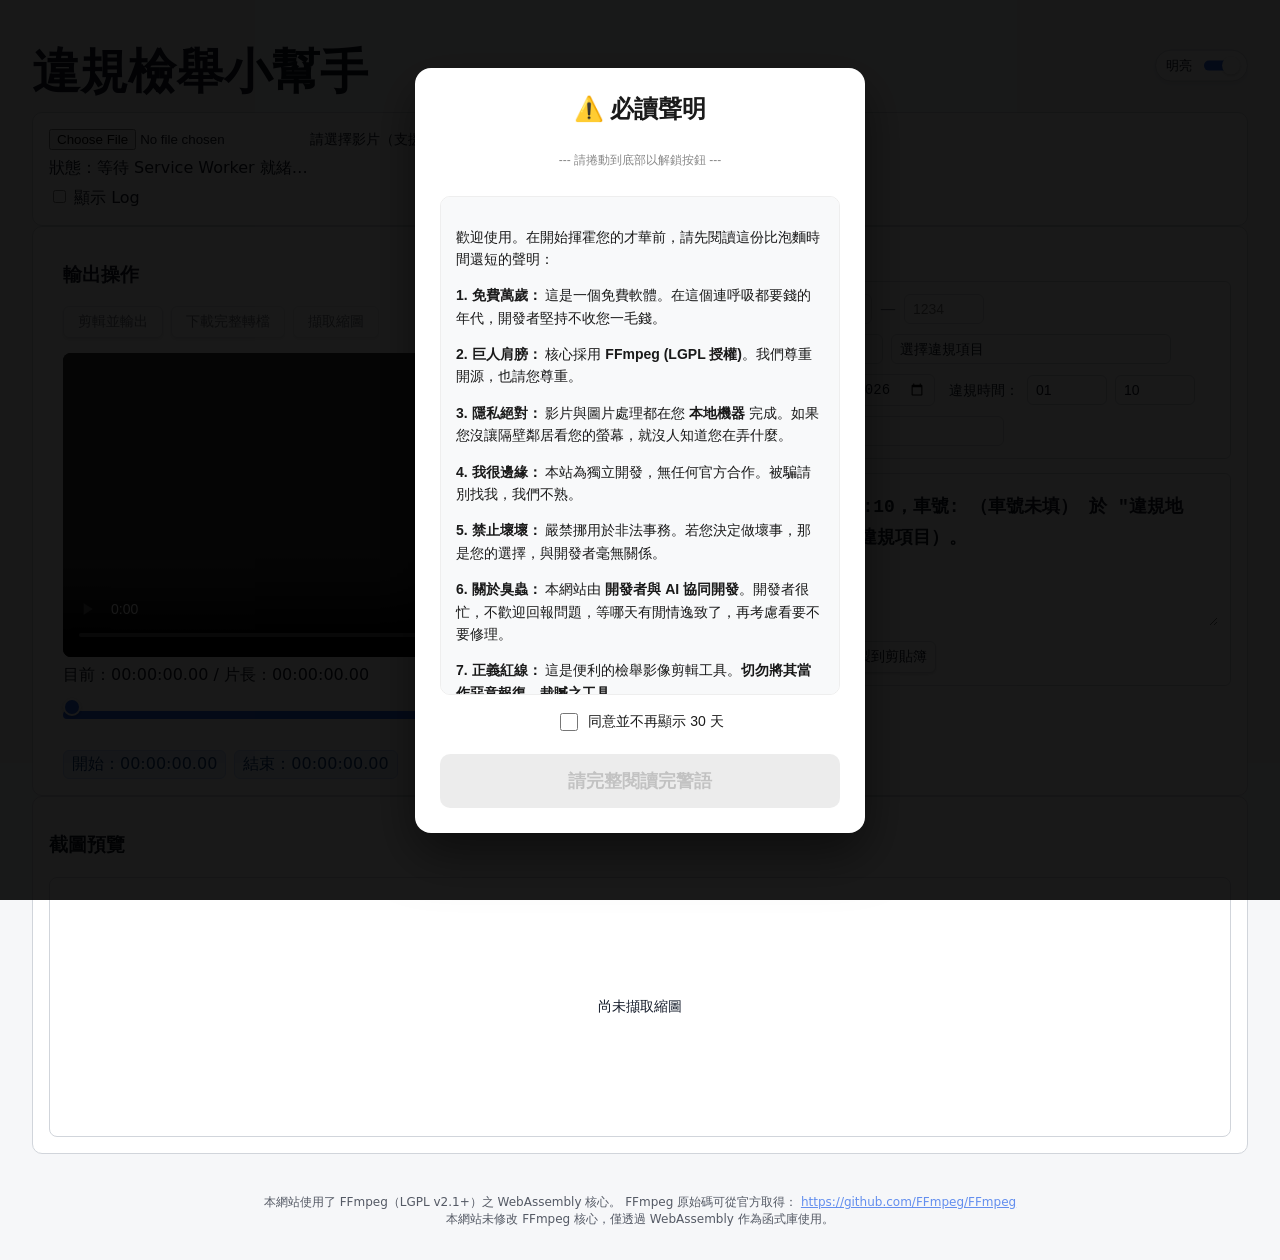
==== index.html @ 3ae2e997 "Added disclaimers and warnings." ====
<!doctype html>
<html lang="zh-Hant">
<head>
  <meta charset="utf-8" />
  <meta name="viewport" content="width=device-width, initial-scale=1" />
  <title>違規檢舉小幫手</title>

  <!-- ✅ COI Service Worker -->
  <script src="./coi-serviceworker.min.js"></script>

  <!-- 避免 favicon 404 -->
  <link rel="icon" href="data:," />

  <script>
    (function() {
      var savedTime = localStorage.getItem('user_agreed_timestamp');
      var timeout = 2592000000;
      if (savedTime && (Date.now() - parseInt(savedTime) < timeout)) {
        document.documentElement.classList.add('hide-warning-overlay');
      } else {
        localStorage.removeItem('user_agreed_timestamp');
      }
    })();
  </script>

  <style>
    /* =========================================================
       Base & Theme Variables
       ========================================================= */
    :root {
      /* 雙滑桿尺寸 */
      --rail-pad: 14px;
      --track-height: 8px;
      --thumb-size: 18px;
      --spacing-v: 18px;
    
      /* 深色主題（預設） */
      --bg: #0e0f12;
      --fg: #e6e6e6;
      --panel: #16181d;
      --border: #262a33;
    
      /* 雙滑桿顏色（深色） */
      --track-bg: #16181d;
      --select-bg: #1e6fd6;
      --accent-color: #35a0ff;
    
      /* 元件色彩 */
      --log-bg: #0a0a0a;
      --log-fg: #86ff91;
      --chip-bg: #0f2338;
      --chip-fg: #bfe3ff;
      --chip-border: #1f3d5e;
      --link-color: #8fbfff;
      --btn-border: var(--border);
      --btn-bg: var(--panel);
      --btn-fg: var(--fg);
      --btn-hover-bg: #222833;
    
      /* 次要文字 */
      --muted-fg: #9aa5b1;
    
      /* 可及性焦點色 */
      --focus-ring: #1e6fd6;
      --focus-ring-light: #2563eb;
      --focus-shadow-alpha: 0.22;
    
      /* 內容最大寬（可依需求調整） */
      --content-max: 960px;
    }
    html { color-scheme: dark light; }

    /* =========================================================
       Light Theme Overrides
       ========================================================= */
    html[data-theme="light"] {
      --bg: #f6f7f9;
      --fg: #111827;
      --panel: #ffffff;
      --border: #d1d5db;
      --track-bg: #ffffff;
      --select-bg: #2563eb;
      --accent-color: #2563eb;
      --log-bg: #f8fafc;
      --log-fg: #0f766e;
      --chip-bg: #e6f0ff;
      --chip-fg: #0b3b77;
      --chip-border: #bfd3ff;
      --link-color: #2563eb;
      --btn-hover-bg: #eef2f7;
      --muted-fg: #6b7280;
      --focus-ring: var(--focus-ring-light);
    }

    /* ====== 按鈕基底 ====== */
    .btn,
    .download-btn,
    .remove-btn {
      appearance: none;
      padding: 6px 14px;
      border-radius: 6px;
      border: 1px solid var(--btn-border);
      background: var(--btn-bg);
      color: var(--btn-fg);
      font-size: 14px;
      cursor: pointer;
      /* 立體感 + 微光澤 */
      box-shadow:
        0 1.5px 3px rgba(0,0,0,0.15),
        inset 0 0 0 rgba(255,255,255,0.12);
      transition:
        background-color .15s ease,
        box-shadow .15s ease,
        transform .1s ease;
    }
    /* ====== hover：浮起來 ====== */
    .btn:hover,
    .download-btn:hover,
    .remove-btn:hover {
      background: var(--btn-hover-bg);
      box-shadow:
        0 3px 6px rgba(0,0,0,0.25),
        inset 0 0 0 rgba(255,255,255,0.2);
      transform: translateY(-1px);
    }
    /* ====== active：按下去 ====== */
    .btn:active,
    .download-btn:active,
    .remove-btn:active {
      transform: translateY(1px);
      box-shadow:
        0 1px 2px rgba(0,0,0,0.2),
        inset 0 0 4px rgba(0,0,0,0.25);
    }

    /* =========================================================
       Theme Toggle
       ========================================================= */
    .theme-toggle input[type="checkbox"] {
      appearance: none;
      width: 30px; height: 10px;
      border-radius: 999px;
      background: #9aa5b1;
      position: relative;
      outline: none;
      cursor: pointer;
      transition: background .2s ease;
      border: 0px solid var(--border);
    }
    .theme-toggle input[type="checkbox"]::after {
      content: "";
      position: absolute;
      top: -4px; left: 0px;
      width: 18px; height: 18px;
      background: #fff;
      border-radius: 50%;
      box-shadow: 0 1px 3px rgba(0,0,0,.2);
      transition: transform .2s ease;
    }
    .theme-toggle input[type="checkbox"]:checked { background: var(--accent-color); }
    .theme-toggle input[type="checkbox"]:checked::after { transform: translateX(18px); }
    .theme-toggle .label { font-size: clamp(10px, 4vw, 13px);; color: inherit; }
    @supports (-webkit-touch-callout: none) {
      .theme-toggle { margin-top: calc(env(safe-area-inset-top) + 8px); }
    }

    /* 父容器：建立定位上下文，並預留右側空間以免 h1 碰到開關 */
    .page-title-bar {
      position: relative;         /* 讓內部 absolute 以此為座標 */
      padding-right: 120px;       /* 預留空間（依你的開關寬度調整） */
      /* 可選：上下留點餘裕 */
      padding-top: 8px;
      padding-bottom: 8px;
    }
    
    /* 標題本身可在窄螢幕換行，避免碰撞 */
    .page-title-bar h1 {
      margin: 0;
      font-weight: 800;
      color: var(--fg);
      white-space: normal;
      overflow-wrap: anywhere;    /* 換行以避免碰到右側開關 */
    }
    
    /* 開關固定在右上角但跟著捲動（因為相對 parent） */
    .page-title-bar .theme-toggle {
      position: absolute;
      top: 50%;
      right: 0px;
      transform: translateY(-70%);  /* 垂直置中；若要貼頂改成 top: 0 即可 */
      z-index: 10;
    
      display: inline-flex;
      align-items: center;
      gap: 8px;
      background: var(--panel);
      border: 1px solid var(--border);
      color: var(--fg);
      border-radius: 999px;
      padding: 6px 10px;
      box-shadow: 0 2px 8px rgba(0,0,0,.08);
    }
    
    /* 窄螢幕時縮小右側預留空間與字級，降低碰撞機率 */
    @media (max-width: 420px) {
      .page-title-bar { padding-right: 96px; }
      .page-title-bar h1 { font-size: clamp(16px, 4vw, 24px); }
      .page-title-bar .theme-toggle { right: 0px; }
    }
    
    /* iOS 安全區：避免貼到瀏海或側邊曲面 */
    @supports (-webkit-touch-callout: none) {
      .page-title-bar {
        padding-right: calc(96px + env(safe-area-inset-right));
        padding-top: calc(8px + env(safe-area-inset-top));
      }
    }
    /* =========================================================
       Violation Editor（整合）
       ========================================================= */
    .violation-editor * { box-sizing: border-box; }
    .violation-editor {
      font-family: system-ui, -apple-system, "Segoe UI", Roboto, "Noto Sans TC", Arial, "PingFang TC", "Microsoft JhengHei", sans-serif;
      color: var(--fg);
      background: var(--panel);
      line-height: 1.5;
      width: min(100%, var(--content-max));
      margin-inline: auto;
      max-width: 100%;
      overflow-x: hidden;
    }
    .violation-editor .toolbar {
      display: flex; flex-wrap: wrap; gap: 10px 14px; align-items: center;
      border: 1px solid var(--border); padding: 12px; border-radius: 6px; background: var(--panel);
      max-width: 100%; overflow: hidden;
    }
    .violation-editor .group { display: inline-flex; align-items: center; gap: 8px; flex: 0 1 auto; min-width: 0; }
    @media (max-width: 640px) { .violation-editor .group.full { flex-basis: 100%; } }
    .violation-editor label { font-size: 14px; color: var(--muted-fg); white-space: nowrap; flex: 0 0 auto; }
    .violation-editor input[type="text"],
    .violation-editor input[type="date"],
    .violation-editor select,
    .violation-editor textarea,
    .violation-editor button {
      border: 1px solid var(--border);
      padding: 6px 8px; font-size: 14px; border-radius: 6px;
      background: var(--panel); color: var(--fg); outline: none;
      min-width: 0; max-width: 100%; box-sizing: border-box;
    }
    .violation-editor :is(input, select, textarea, button):focus-visible {
      border-color: var(--focus-ring);
      box-shadow: 0 0 0 3px rgba(30, 111, 214, var(--focus-shadow-alpha));
    }
    
    /* 車牌輸入框 */
    .violation-editor #ve-plate1, .violation-editor #ve-plate2 { width: 80px; }
    .violation-editor .plate-boxes { display: inline-flex; gap: 8px; align-items: center; min-width: 0; }
    .violation-editor .dash { color: var(--muted-fg); user-select: none; }
    
    /* 時間下拉 */
    .violation-editor .time-selects { display: inline-flex; gap: 8px; align-items: center; min-width: 0; }
    .violation-editor .time-selects select { min-width: 80px; }
    
    /* 預覽／輸出 */
    .violation-editor .preview {
      margin-top: 14px; border: 1px solid var(--border); padding: 12px;
      background: var(--panel); border-radius: 6px; max-width: 100%; overflow: hidden;
    }
    .violation-editor textarea#ve-output {
      width: 100%; height: 140px; font-size: 18px; font-weight: 700;
      border: none; background: transparent; resize: vertical; line-height: 1.7; box-sizing: border-box;
    }
    
    /* 控制列與按鈕 */
    .violation-editor .control-row { display: flex; align-items: center; gap: 12px; margin-top: 8px; flex-wrap: wrap; min-width: 0; }
    .violation-editor .btn { background: var(--panel); color: var(--fg); border-color: var(--border); cursor: pointer; }
    .violation-editor .btn:hover { background: var(--btn-hover-bg); border-color: var(--btn-border); }
    
    /* Light 覆寫（提高對比） */
    html[data-theme="light"] .violation-editor label { color: var(--fg); }
    html[data-theme="light"] .violation-editor input[type="text"],
    html[data-theme="light"] .violation-editor input[type="date"],
    html[data-theme="light"] .violation-editor select,
    html[data-theme="light"] .violation-editor textarea,
    html[data-theme="light"] .violation-editor button {
      background: #ffffff; color: var(--fg); border-color: var(--border);
    }
    html[data-theme="light"] .violation-editor .btn:hover { background: var(--btn-hover-bg); border-color: #bfd3ff; }
    
    /* Select（長字串與 iOS 外觀修正） */
    .violation-editor select {
      -webkit-appearance: none; appearance: none;
      background: var(--panel); color: var(--fg); border: 1px solid var(--border);
      width: 100%; max-width: 100%; box-sizing: border-box;
      white-space: normal; text-overflow: ellipsis; overflow: hidden;
    }
    .violation-editor option { background: var(--panel); color: var(--fg); }
    html[data-theme="light"] .violation-editor select { background: #fff; color: var(--fg); border-color: var(--border); }
    html[data-theme="light"] .violation-editor option { background: #fff; color: var(--fg); }

    /* 違規項目列：左短右長 */
    .violation-editor .violation-row {
      display: flex;
      gap: 8px;
      align-items: center;
      min-width: 0;
    }
    
    .violation-editor #city-select {
      flex: 0 0 auto;
      /* 三～四個中文字寬 + 內距、邊框：你可微調為 6em / 96px / 8ch */
      width: 6.5em;          /* 約等於「台中市」寬度 + 些微空間 */
      max-width: 40%;
    }
    
    .violation-editor #ve-violation {
      flex: 1 1 auto;        /* 吃滿剩餘寬度 */
      min-width: 0;          /* 讓文字可縮、避免溢出 */
    }
    
    /* 小螢幕時縣市再短一點，避免擠壓 */
    @media (max-width: 420px) {
      .violation-editor #city-select { width: 5.5em; }
    }

    /* =========================================================
       Global Base & Components
       ========================================================= */
    * { box-sizing: border-box; }
    body {
      background: var(--bg);
      color: var(--fg);
      font-family: system-ui, -apple-system, "Segoe UI", Roboto;
      margin: 2rem;
    }
    @media (max-width: 480px) { body { margin: 1rem; } }
    h1 { margin-top: 0; }
    .panel {
      background: var(--panel);
      border: 1px solid var(--border);
      border-radius: 10px;
      padding: 1rem;
    }
    .controls { display: flex; align-items: center; gap: .5rem; flex-wrap: wrap; }
    .log {
      overflow: auto; word-break: break-word; overflow-wrap: anywhere;
      white-space: pre-wrap; background: var(--log-bg); color: var(--log-fg);
      padding: 1rem; min-height: 10rem; max-height: 40vh; border-radius: 8px; font-size: 0.92rem;
    }
    button {
      padding: .55rem .85rem; border-radius: 8px;
      border: 1px solid var(--btn-border);
      background: var(--btn-bg); color: var(--btn-fg);
      cursor: pointer;
    }
    button:disabled { opacity: .6; cursor: not-allowed; }
    .status { margin:.5rem 0; }
    .time { font-variant-numeric: tabular-nums; }
    .chip {
      background: var(--chip-bg); color: var(--chip-fg);
      border: 1px solid var(--chip-border); padding: .2rem .5rem; border-radius: 6px;
    }
    a { color: var(--link-color); }
    .hint { background: var(--panel); color: var(--fg); font-size: .9rem; }
    .col { display: grid; grid-template-columns: 1fr; gap: 1rem; }
    @media (min-width: 980px) { .col { grid-template-columns: 1.2fr 1fr; } }
    /* 標題顏色 */
    .group-title { margin: .5rem 0 .25rem; font-weight: 600; color: #c9d1d9; }
    html[data-theme="light"] .group-title { color: var(--fg); }

    /* =========================================================
       Media Area & Stacked Slider
       ========================================================= */
    .media-area { padding: 0 var(--rail-pad); }
    .media-area video {
      width: 100%; max-width: 100%; display: block; background: #000; border-radius: 8px;
    }

    .stacked-slider { position: relative; margin-top: .75rem; }
    .stacked-slider .rail {
      position: relative;
      height: calc(var(--spacing-v) * 2 + var(--track-height));
      padding: 0;
    }
    .stacked-slider .track {
      position: absolute; left: 0; right: 0;
      height: var(--track-height); background: var(--track-bg); border-radius: 6px;
    }
    .stacked-slider .track.top { top: 0; }
    .stacked-slider .track.bottom { top: calc(var(--spacing-v) + var(--track-height)); }
    .stacked-slider .selection {
      position: absolute;
      top: calc(var(--spacing-v) / 2 + var(--track-height) / 2);
      height: var(--track-height); background: var(--select-bg);
      border-radius: 6px; pointer-events: none;
    }
    .stacked-slider input[type="range"] {
      position: absolute; left: 0; right: 0; width: 100%;
      margin: 0; background: transparent; -webkit-appearance: none; appearance: none;
      cursor: pointer; height: var(--spacing-v);
    }
    .stacked-slider #startRange { top: 0; }
    .stacked-slider #endRange   { top: var(--spacing-v); }
    .stacked-slider input[type="range"]::-webkit-slider-runnable-track { height: var(--track-height); background: transparent; }
    .stacked-slider input[type="range"]::-moz-range-track { height: var(--track-height); background: transparent; }
    .stacked-slider input[type="range"]::-webkit-slider-thumb {
      -webkit-appearance: none; appearance: none;
      width: var(--thumb-size); height: var(--thumb-size);
      border-radius: 50%; background: var(--accent-color);
      border: 2px solid #fff; box-shadow: 0 1px 3px rgba(0,0,0,0.2);
      margin-top: calc(var(--track-height) / 2 - var(--thumb-size) / 2);
    }
    .stacked-slider input[type="range"]::-moz-range-thumb {
      width: var(--thumb-size); height: var(--thumb-size);
      border-radius: 50%; background: var(--accent-color);
      border: 2px solid #fff; box-shadow: 0 1px 3px rgba(0,0,0,0.2);
    }
    .stacked-slider input[type="range"]:focus-visible {
      outline: none; box-shadow: 0 0 0 3px rgba(30, 111, 214, var(--focus-shadow-alpha));
    }

    /* Log 折疊控制 */
    .log-panel { display: none; }
    .log-panel.show { display: block; }

    /* =========================================================
       Shot Preview & Generated Items
       ========================================================= */
    /* 主體不再強制修補直式白區（由 EditorLite 注入樣式已修正） */
    .shot-box { display: grid; grid-template-columns: 1fr; gap: .75rem; }
    .shot-preview {
      background: var(--panel); border: 1px solid var(--border);
      min-height: 260px; /* 供桌面端，直式具體高度由 EditorLite 斷點接管 */
      min-width: 100%;
      display: flex; align-items: center; justify-content: center;
      border-radius: 8px; overflow: auto; max-width: 100%;
    }
    .shot-preview img { max-width: 100%; height: auto; display: block; }

    /* =========================================================
       RWD（包含 iPhone 兩欄按鈕）
       ========================================================= */
    @media (max-width: 840px) {
      #shotPreview .editor-grid { grid-template-columns: 1fr; gap: 12px; }
      #shotPreview .tool-row { display: flex; flex-wrap: wrap; gap: 8px; min-width: 0; }
      #shotPreview .tool-row .btn {
        flex: 1 1 calc(50% - 8px); /* 手機預設兩欄 */
        min-width: 140px;
        text-align: center;
      }
      #shotPreview .plate-preview {
        display: flex; flex-direction: column; gap: 10px; padding: 10px;
        background: var(--panel); border: 1px dashed var(--border); border-radius: 8px;
        max-width: 100%; overflow-x: hidden;
      }
      #shotPreview .plate-preview .row { width: 100%; display: flex; align-items: center; gap: 8px; min-width: 0; }
      #shotPreview .plate-preview select, #shotPreview .plate-preview input[type="range"] { flex: 1 1 auto; min-width: 0; }
      #shotPreview .plate-preview img { max-width: 180px; height: auto; }
      #shotPreview #drawingOptionsContainer {
        display: flex; flex-direction: column; gap: 10px;
        background: var(--panel); border: 1px solid var(--border); border-radius: 8px; padding: 10px;
        max-width: 100%; overflow-x: hidden;
      }
      #shotPreview #drawingOptionsContainer .row { width: 100%; display: flex; align-items: center; gap: 8px; min-width: 0; }
      #shotPreview #drawingOptionsContainer select, #shotPreview #drawingOptionsContainer input[type="range"] { flex: 1 1 auto; min-width: 0; }
      #shotPreview .editor-stage { padding: 8px; }
      #staticImageContainer { width: 100%; max-width: 100%; overflow: hidden; }
      #staticImage { max-width: 100%; height: auto; display: block; }
      #shotPreview .editor-stage #drawingOverlay { left: 0; top: 0; width: 100%; height: auto; max-width: 100%; }
      #shotPreview .editor-right {
        max-height: 100%; padding: 10px; background: var(--panel);
        border: 1px solid var(--border); border-radius: 8px; max-width: 100%; overflow-x: hidden;
      }
      #shotPreview #generatedImagesArea { overflow: visible; }
      #shotPreview .generated-image-card { background: var(--panel); border-color: var(--border); border-radius: 8px; padding: 8px; }
      #shotPreview .generated-image-card .inner { background: var(--panel); border-color: var(--border); border-radius: 6px; padding: 6px; }
      #shotPreview .generated-image-card .header { display: flex; align-items: center; gap: 8px; flex-wrap: wrap; min-width: 0; }
      #shotPreview .generated-image-card .btn-row { display: flex; gap: 8px; margin-left: auto; }
      #shotPreview .generated-image-card img { width: 100%; height: auto; display: block; }
    }

    /* iPhone 常見寬度：維持兩欄；超窄退單欄 */
    @media (max-width: 420px) {
      #shotPreview .tool-row { display: flex; flex-wrap: wrap; gap: 8px; overflow: hidden; }
      #shotPreview .tool-row .btn {
        flex: 1 1 calc(50% - 8px);
        min-width: 0; width: auto; white-space: normal;
      }
      .violation-editor .time-selects select { min-width: 0; }
    }
    @media (max-width: 360px) {
      #shotPreview .tool-row .btn { flex: 1 1 100%; min-width: 0; width: 100%; }
      #shotPreview .plate-preview img { max-width: 160px; }
    }

    /* =========================================================
       Hardening（保守保護）
       ========================================================= */
    html, body { overflow-x: hidden; }
    .page, #shotPreview, .violation-editor {
      width: min(100%, var(--content-max)); margin-inline: auto;
    }
    .media-area, .violation-editor, #staticImageContainer, #shotPreview .editor-right {
      max-width: 100%; overflow: hidden;
    }
    img, video, canvas { max-width: 100%; height: auto; display: block; }
    #shotPreview .editor-grid { overflow-x: hidden; }

    .page-title {
      font-size: clamp(16px, 4vw, 24px);
    }
  
    .hide-warning-overlay #warning-overlay { display: none !important; }

    #warning-overlay {
      position: fixed; top: 0; left: 0; width: 100%; height: 100%;
      background: rgba(0, 0, 0, 0.9) !important; /* 加深背景確保注意力 */
      display: flex; justify-content: center; align-items: center;
      z-index: 999999; padding: 15px; box-sizing: border-box;
      font-family: -apple-system, BlinkMacSystemFont, "Segoe UI", Roboto, sans-serif;
    }

    #warning-overlay .modal-content {
      background: #ffffff !important; 
      width: 100%; max-width: 450px;
      padding: 25px; border-radius: 16px;
      box-shadow: 0 20px 50px rgba(0,0,0,0.5);
      display: flex; flex-direction: column;
      max-height: 85vh;
      border: none !important;
    }

    #warning-overlay .locked-text, 
    #warning-overlay .locked-text p, 
    #warning-overlay .locked-text span,
    #warning-overlay .locked-text strong,
    #warning-overlay h2 {
      color: #1a1a1a !important; 
      text-shadow: none !important;
      background: transparent !important;
      -webkit-text-fill-color: #1a1a1a !important;
    }

    #warning-scroll-box {
      overflow-y: auto; margin: 15px 0; padding: 15px;
      background: #f8f9fa !important; border-radius: 10px;
      border: 1px solid #eee !important;
    }
    #warning-scroll-box::-webkit-scrollbar { width: 5px; }
    #warning-scroll-box::-webkit-scrollbar-thumb { background: #ccc; border-radius: 10px; }

    #btn-confirm-action {
      background: #27ae60 !important; color: #ffffff !important;
      border: none !important; padding: 15px; border-radius: 10px;
      font-size: 1.1rem; font-weight: bold; cursor: pointer;
      transition: all 0.3s;
    }
    #btn-confirm-action:disabled {
      background: #e0e0e0 !important; color: #999 !important; cursor: not-allowed;
    }
  </style>
</head>
<body>
  <div class="page-title-bar">
    <div class="page-title">
      <h1>違規檢舉小幫手</h1>
    </div>
    <!-- 顯示在畫面最右上角的主題切換開關 -->
    <div class="theme-toggle" role="group" aria-label="主題切換">
      <span class="label" id="themeLabel">深色</span>
      <input type="checkbox" id="themeSwitch" aria-labelledby="themeLabel" />
    </div>
  </div>

  <!-- 檔案選擇與狀態（含「顯示 Log」核取方塊） -->
  <div class="panel">
    <div class="controls">
      <input id="file" type="file" accept="video/*,.ts" />
      <span id="fileInfo" class="hint">請選擇影片（支援 .mp4 / .ts / .mov 等）</span>
    </div>
    <p class="status" id="status" role="status" aria-live="polite">狀態：初始化中…</p>
    <div class="controls">
      <label><input type="checkbox" id="toggleLog" /> 顯示 Log</label>
    </div>
  </div>

  <!-- 主面板：預覽 + 上下雙滑桿 + 按鈕 -->
  <div class="panel">
    <div class="col">
      <!-- 左側：預覽與上下雙滑桿 -->
      <div class="media-area">
        <div>
          <h3>輸出操作</h3>
          <div class="controls">
            <button id="btnClip" class="btn" disabled>剪輯並輸出</button>
            <button id="btnDownloadFull" class="btn" disabled>下載完整轉檔</button>
            <button id="btnThumbnail" class="btn" disabled>擷取縮圖</button>
          </div>
          <p id="out" class="hint"></p>
        </div>

        <video id="preview" controls playsinline></video>
        <div class="time" style="margin-top:.5rem;">
          目前：<span id="cur">00:00:00.00</span> / 片長：<span id="dur">00:00:00.00</span>
        </div>

        <div class="stacked-slider">
          <div class="rail" id="rail">
            <div class="track top"></div>
            <div class="track bottom"></div>
            <div class="selection" id="selection"></div>

            <!-- 上：開始滑桿（初始 0/100） -->
            <input id="startRange" type="range" min="0" max="100" step="0.01" value="0" />
            <!-- 下：結束滑桿（初始就在 100%） -->
            <input id="endRange"   type="range" min="0" max="100" step="0.01" value="100" />
          </div>

          <div class="controls" style="margin-top:.5rem;">
            <span class="chip time" id="startLabel">開始：00:00:00.00</span>
            <span class="chip time" id="endLabel">結束：00:00:00.00</span>
          </div>
        </div>
      </div>

      <!-- 右側：編輯車牌、日期、違規事項區域 -->
      <div>
        <h3 class="group-title">違規資訊</h3>
        <!-- Editor 掛載點（此節點會被 initViolationEditor() 插入內容） -->
        <section id="violation-editor-root"></section>
      </div>
    </div>
  </div>

  <!-- 大型截圖預覽面板 -->
  <div class="panel">
    <h3>截圖預覽</h3>
    <div class="shot-box">
      <div id="shotPreview" class="shot-preview">
        <span class="hint">尚未擷取縮圖</span>
      </div>
    </div>
  </div>

  <!-- Log（預設隱藏；勾選顯示） -->
  <div id="logPanel" class="panel log-panel">
    <h3>Log</h3><button class="btn" id="btnCopyLog">複製</button>
    <div class="log" id="log">Log：</div>
  </div>

  <script type="module">
    /********** 基本 UI **********/
    const statusEl   = document.getElementById('status');
    const logEl      = document.getElementById('log');
    const btnCopyLog = document.getElementById('btnCopyLog');
    const logPanel   = document.getElementById('logPanel');
    const toggleLog  = document.getElementById('toggleLog');
    const fileInput  = document.getElementById('file');
    const fileInfo   = document.getElementById('fileInfo');
    const preview    = document.getElementById('preview');
    const curEl      = document.getElementById('cur');
    const durEl      = document.getElementById('dur');
    const rail       = document.getElementById('rail');
    const selectionEl= document.getElementById('selection');
    const startRange = document.getElementById('startRange');
    const endRange   = document.getElementById('endRange');
    const startLabel = document.getElementById('startLabel');
    const endLabel   = document.getElementById('endLabel');
    const btnClip         = document.getElementById('btnClip');
    const btnDownloadFull = document.getElementById('btnDownloadFull');
    const btnThumbnail    = document.getElementById('btnThumbnail');
    const shotPreviewBox  = document.getElementById('shotPreview');
    const overlay         = document.getElementById('warning-overlay');
    const scrollBox       = document.getElementById('warning-scroll-box');
    const checkbox        = document.getElementById('no-show-again');
    const btn             = document.getElementById('btn-confirm-action');
    const storageKey      = 'user_agreed_timestamp';

    toggleLog.addEventListener('change', () => {
      logPanel.classList.toggle('show', toggleLog.checked);
    });

    scrollBox.addEventListener('scroll', () => {
      const isBottom = scrollBox.scrollHeight - scrollBox.scrollTop <= scrollBox.clientHeight + 10;
      if (isBottom) {
        btn.disabled = false;
        btn.innerText = "我已了解並確定";
      }
    });

    const handleAccept = () => {
      if (btn.disabled) return;
      if (checkbox && checkbox.checked) {
        localStorage.setItem(storageKey, Date.now().toString());
        document.documentElement.classList.add('hide-warning-overlay');
      }
      overlay.style.opacity = '0';
      overlay.style.transition = 'opacity 0.3s ease';
      setTimeout(() => {
        overlay.style.display = 'none';
      }, 300);
    };
    btn.addEventListener('click', handleAccept);

    /********** 主題切換（深色 / 明亮） **********/
    (function setupThemeToggle() {
      const html = document.documentElement;
      const sw = document.getElementById('themeSwitch');
      const lbl = document.getElementById('themeLabel');
      if (!sw || !lbl) return;

      // 根據 localStorage 或系統偏好初始化
      const LS_KEY = 'app-theme';
      const saved = localStorage.getItem(LS_KEY); // 'dark' | 'light' | null
      const sysPrefersLight = window.matchMedia && window.matchMedia('(prefers-color-scheme: light)').matches;

      let theme = saved || (sysPrefersLight ? 'light' : 'dark');
      applyTheme(theme);

      // 切換事件
      sw.addEventListener('change', () => {
        theme = sw.checked ? 'light' : 'dark';
        applyTheme(theme, true);
      });

      // 套用主題並記錄
      function applyTheme(mode, persist = false) {
        if (mode === 'light') {
          html.setAttribute('data-theme', 'light');
          sw.checked = true;
          lbl.textContent = '明亮';
        } else {
          html.removeAttribute('data-theme');
          sw.checked = false;
          lbl.textContent = '深色';
        }
        if (persist) localStorage.setItem(LS_KEY, mode);
      }
    })();

    const log = (...msgs) => {
      const ts = new Date().toISOString();
      const s = msgs.map(m => { if (typeof m === 'string') return m; try { return JSON.stringify(m); } catch { return String(m); } }).join(' ');
      logEl.textContent += `\n[${ts}] ${s}`;
      logEl.scrollTop = logEl.scrollHeight;
      console.log(...msgs);
    };
    const errlog = (...msgs) => { log('ERROR:', ...msgs); console.error(...msgs); };
    const fmt = (t) => {
      if (!isFinite(t)) return '00:00:00.00';
      const h = Math.floor(t / 3600);
      const m = Math.floor((t % 3600) / 60);
      const s = t % 60;
      return `${String(h).padStart(2,'0')}:${String(m).padStart(2,'0')}:${s.toFixed(2).padStart(5,'0')}`;
    };
    btnCopyLog.addEventListener('click', async () => {
      const text = logEl.textContent || '';
      try {
        await navigator.clipboard.writeText(text);
        toast('已複製到剪貼簿');
      } catch (err) {
        // 備援方案（Safari、舊瀏覽器）
        const range = document.createRange();
        range.selectNodeContents(logEl);
        const sel = window.getSelection();
        sel.removeAllRanges();
        sel.addRange(range);
        document.execCommand('copy');
        sel.removeAllRanges();
        toast('已複製到剪貼簿');
      }
    });

    if ('ResizeObserver' in window && rail) {
      const ro = new ResizeObserver(() => {
        // 只要 rail 寬度有變化（panel 展開 / grid 變更 / 視窗 resize 等），重畫選取色帶
        updateSelectionBar();
      });
      ro.observe(rail);
    }

    /** =========================
     * 違規紀錄編輯器（命名空間版）
     * ========================= */
    function initViolationEditor(root) {
      root.innerHTML = `
        <div class="violation-editor">
          <div class="toolbar" role="group" aria-label="違規資料輸入區">
            <div class="group">
              <label for="ve-plate1">車牌號碼：</label>
              <div class="plate-boxes">
                <input id="ve-plate1" type="text" inputmode="latin" maxlength="4" placeholder="ABCD" aria-label="車牌前段（最多 4 英數字）" />
                <span class="dash">—</span>
                <input id="ve-plate2" type="text" inputmode="latin" maxlength="4" placeholder="1234" aria-label="車牌後段（最多 4 英數字）" />
              </div>
            </div>
    
            <!-- 違規項目 -->
            <div class="group full">
              <label for="ve-violation">違規項目：</label>
              <div class="violation-row" style="display:flex; gap:8px; align-items:center; min-width:0; flex:1 1 auto;">
                <select id="city-select" aria-label="選擇縣市"></select>
                <select id="ve-violation" aria-label="選擇違規項目"></select>
              </div>
            </div>
            <div class="group">
              <label for="ve-date">違規日期：</label>
              <input id="ve-date" type="date" />
            </div>
            <div class="group">
              <label for="ve-hour">違規時間：</label>
              <div class="time-selects" aria-label="違規時間">
                <select id="ve-hour" aria-label="小時"></select>
                <select id="ve-minute" aria-label="分鐘"></select>
              </div>
            </div>
            <div class="group full">
              <label for="ve-road">路段：</label>
              <input id="ve-road" type="text" style="min-width: 240px; flex: 1 1 auto;"
                     value="違規地址" placeholder="請在此填寫違規地址" aria-label="請在此填寫違規地址" />
            </div>
          </div>

          <div class="preview" aria-live="polite">
            <textarea id="ve-output" spellcheck="false"></textarea>
            <div class="control-row">
              <label><input type="checkbox" id="ve-pause"> 暫停自動更新</label>
              <button class="btn" id="ve-copy" type="button" aria-label="複製到剪貼簿">複製到剪貼簿</button>
            </div>
          </div>
        </div>
      `;

      const $ = (sel) => root.querySelector(sel);
      function buildTimeOptions() {
        const hSel = $('#ve-hour'); const mSel = $('#ve-minute');
        hSel.innerHTML = ''; mSel.innerHTML = '';
        for (let h = 0; h <= 23; h++) {
          const opt = document.createElement('option'); opt.value = String(h).padStart(2, '0'); opt.textContent = opt.value; hSel.appendChild(opt);
        }
        for (let m = 0; m <= 59; m++) {
          const opt = document.createElement('option'); opt.value = String(m).padStart(2, '0'); opt.textContent = opt.value; mSel.appendChild(opt);
        }
      }
      function setDefaultDateTime() {
        const now = new Date();
        const yyyy = now.getFullYear();
        const mm = String(now.getMonth() + 1).padStart(2, '0');
        const dd = String(now.getDate()).padStart(2, '0');
        $('#ve-date').value = `${yyyy}-${mm}-${dd}`;
        const rounded = Math.round(now.getMinutes() / 10) * 10;
        $('#ve-hour').value = String(now.getHours()).padStart(2, '0');
        $('#ve-minute').value = String(rounded % 60).padStart(2, '0');
      }
      function sanitizePlate(el) {
        el.addEventListener('input', () => {
          const cleaned = el.value.replace(/[^0-9a-z]/gi, '').toUpperCase().slice(0, 4);
          if (cleaned !== el.value) el.value = cleaned;
          updateOutput();
        });
        el.addEventListener('change', updateOutput);
      }
      function formatDateToYMD(dateStr) {
        if (!dateStr) return '';
        const d = new Date(dateStr + 'T00:00:00'); if (isNaN(d.getTime())) return '';
        const y = d.getFullYear(); const m = String(d.getMonth() + 1).padStart(2, '0'); const day = String(d.getDate()).padStart(2, '0');
        return `${y}/${m}/${day}`;
      }
      function buildText() {
        const p1 = ($('#ve-plate1').value || '');
        const p2 = ($('#ve-plate2').value || '');
        const plate = (p1 || p2) ? `${p1}${p1 && p2 ? '-' : ''}${p2}` : '（車號未填）';
        const d = formatDateToYMD($('#ve-date').value);
        const hh = $('#ve-hour').value || '00';
        const min = $('#ve-minute').value || '00';
        const dt = d ? `${d} ${hh}:${min}` : '（日期/時間未填）';
        const road = ($('#ve-road').value || '').trim() || '請在此填寫違規地址';
        const vioSel = $('#ve-violation'); const vio = vioSel.value || '（尚未選擇違規項目）';
        return `${dt}，車號: ${plate} 於 "${road}"，${vio}。`;
      }

      function updateOutput() {
        if ($('#ve-pause').checked) return;
        $('#ve-output').value = buildText();
      }

      function bindEvents() {
        ['#ve-date','#ve-hour','#ve-minute','#ve-violation','#ve-road'].forEach(sel => {
          root.querySelector(sel).addEventListener('input', updateOutput);
          root.querySelector(sel).addEventListener('change', updateOutput);
        });
        $('#ve-pause').addEventListener('change', function () { if (!this.checked) updateOutput(); });
        $('#ve-copy').addEventListener('click', async () => {
          const text = $('#ve-output').value;
          try {
            if (navigator.clipboard && navigator.clipboard.writeText) {
              await navigator.clipboard.writeText(text); toast('已複製到剪貼簿');
            } else {
              const ta = $('#ve-output'); ta.select(); document.execCommand('copy'); toast('已複製到剪貼簿'); ta.setSelectionRange(ta.value.length, ta.value.length);
            }
          } catch (e) { alert('複製失敗，請手動選取後按 Ctrl+C。'); }
        });
      }
      (function init() {
        buildTimeOptions();
        setDefaultDateTime();
        sanitizePlate($('#ve-plate1'));
        sanitizePlate($('#ve-plate2'));
        bindEvents();
        updateOutput();
      })();
    }
    const veMount = document.getElementById('violation-editor-root');
    if (veMount) initViolationEditor(veMount);
    
    // 在違規編輯器 DOM 建好之後，初始化下拉資料
    if (window.initViolationDropdowns) {
      window.initViolationDropdowns();
    }

    /********** FFmpeg 本地載入（classic worker + wasmBinary） **********/
    const BASE = new URL('.', import.meta.url);
    const CORE_JS   = new URL('./core/ffmpeg-core.js', BASE).href;
    const CORE_WASM = new URL('./core/ffmpeg-core.wasm', BASE).href;
    const WORKER_JS = new URL('./ffmpeg/worker.js', BASE).href;

    const fileToUint8Array = async (fileOrBlob) => new Uint8Array(await fileOrBlob.arrayBuffer());

    // 匯入你本地的 FFmpeg ESM 入口
    let FFmpegCtor;
    let ffmpeg;
    try {
      const mod = await import('./ffmpeg/index.js');
      FFmpegCtor = mod.FFmpeg || mod.default;
    } catch (e) {
      statusEl.textContent = '狀態：載入 FFmpeg 入口失敗 ❌';
      errlog('無法 import ./ffmpeg/index.js：', e?.message || e);
    }

    async function waitSWReady(ms = 5000) {
      try {
        return await Promise.race([
          navigator.serviceWorker.ready,
          new Promise((_, reject) => setTimeout(() => reject(new Error('Service Worker 啟動逾時')), ms))
        ]);
      } catch (e) {
        errlog('Service Worker 可能未就緒：', e?.message || e);
      }
    }

    const startFFmpeg = async () => {
      try {
        statusEl.textContent = '狀態：等待 Service Worker 就緒…';
        await waitSWReady(5000);
        log('crossOriginIsolated =', String(self.crossOriginIsolated));
        ffmpeg = new FFmpegCtor();
        if (ffmpeg?.on) {
          ffmpeg.on('log', ({ message }) => log('[ffmpeg]', message));
          ffmpeg.on('progress', (p) => log('[progress]', JSON.stringify(p)));
        }
        statusEl.textContent = '狀態：正在載入 FFmpeg…（首次載入較慢）';
        await ffmpeg.load({ coreURL: CORE_JS, wasmURL: CORE_WASM, workerURL: WORKER_JS });
        statusEl.textContent = `狀態：FFmpeg 載入完成 ✅`;
        log('FFmpeg 已就緒。');
        setActionsEnabled(false);
      } catch (err) {
        statusEl.textContent = `狀態：載入失敗 ❌ ${err?.message || err}`;
        errlog('初始化失敗：', err?.stack || err);
      }
    };

    await startFFmpeg();

    function toast(msg) {
      const div = document.createElement('div');
      Object.assign(div.style, {
        position: 'fixed', left: '50%', bottom: '24px', transform: 'translateX(-50%)',
        background: '#1d2129', color: '#fff', padding: '8px 12px', borderRadius: '6px',
        fontSize: '14px', zIndex: '9999', border: '1px solid var(--border)'
      });
      div.textContent = msg; document.body.appendChild(div); setTimeout(() => div.remove(), 1200);
    }

    /********** 檔案狀態（TS → 自動重封裝 MP4） **********/
    let selectedFileRaw = null;
    let playableBlob    = null;
    let playableName    = '';
    let autoMp4Blob     = null;
    let autoMp4Url      = '';
    let currentObjectURL = '';
    let FfmpegArgs = ['-i', 'inputfile', '-c', 'copy', '-tag:v', 'hvc1', '-bsf:a', 'aac_adtstoasc', '-movflags', '+faststart', 'automp4.mp4'];

    function revokeURL(url) { try { if (url) URL.revokeObjectURL(url); } catch {} }
    function setActionsEnabled(enabled) {
      btnClip.disabled = !enabled;
      btnDownloadFull.disabled = !enabled;
      btnThumbnail.disabled = !enabled;
    }
    function resetClipUI(dur = 0) {
      if (dur > 0) {
        startRange.min = 0; endRange.min = 0;
        startRange.max = dur; endRange.max = dur;
        startRange.value = 0; endRange.value = dur;
      } else {
        startRange.min = 0; endRange.min = 0;
        startRange.max = 100; endRange.max = 100;
        startRange.value = 0; endRange.value = 100;
      }
      startLabel.textContent = `開始：${fmt(0)}`;
      endLabel.textContent   = `結束：${fmt(dur || 0)}`;
      updateSelectionBar();
      requestAnimationFrame(() => {     // 佈局完成後再保險重畫
        updateSelectionBar();
      });
    }
    function triggerDownloadFromBlob(blob, filename) {
      const url = URL.createObjectURL(blob);
      const a = document.createElement('a');
      a.href = url; a.download = filename;
      document.body.appendChild(a); a.click(); a.remove();
      setTimeout(() => URL.revokeObjectURL(url), 1000);
    }

    // 小工具：用一次 exec('-i input.ts') 的 log 來判斷 video codec（不轉碼、很快）
    async function detectTsVideoCodec(ffmpeg, inName) {
      return new Promise(async (resolve) => {
        let videoCodec = null;
        const handler = ({ message }) => {
          // 典型行例如： "Video: hevc (Main) ..." / "Video: h264 (High) ..."
          const m = typeof message === 'string' && message.match(/Video:\s*([a-zA-Z0-9_]+)/);
          if (m) videoCodec = m[1].toLowerCase();
        };
        ffmpeg.on && ffmpeg.on('log', handler);
        try {
          // 輕探測。-hide_banner 只為少點雜訊；失敗也沒關係（我們只要 log）
          await ffmpeg.exec(['-hide_banner', '-i', inName]).catch(() => {});
        } finally {
          // 簡單移除監聽（若你的 FFmpeg.on 無 off，可忽略）
          // ffmpeg.off && ffmpeg.off('log', handler);
          resolve(videoCodec); // 可能為 null（解析不到時）
        }
      });
    }

    // ✅ 快照 URL 追蹤與釋放
    let lastSnapshotURL = null;
    fileInput.onchange = async () => {
      const file = fileInput.files?.[0];
      // 清理快照 URL
      if (lastSnapshotURL) { URL.revokeObjectURL(lastSnapshotURL); lastSnapshotURL = null; }

      revokeURL(currentObjectURL); currentObjectURL = '';
      if (!(EditorLite.isReady && EditorLite.isReady())) {
        shotPreviewBox.innerHTML = '<span class="hint">尚未擷取縮圖</span>';
      }

      if (!file) {
        selectedFileRaw = null; playableBlob = null; playableName = '';
        autoMp4Blob = null; autoMp4Url = '';
        setActionsEnabled(false);
        preview.removeAttribute('src'); preview.load();
        fileInfo.textContent = '請選擇影片（支援 .mp4 / .ts / .mov 等）';
        resetClipUI(0);
        return;
      }

      selectedFileRaw = file;
      const lower = (file.name || '').toLowerCase();
      const isTS = lower.endsWith('.ts');

      try {
        if (isTS) {
          const inName = 'input.ts';
          const outName = 'automp4.mp4';
          await ffmpeg.writeFile(inName, await fileToUint8Array(file));
          // 先探測 TS 視訊編碼
          const vCodec = await detectTsVideoCodec(ffmpeg, inName);
          const tagMap = {
            h264: 'avc1',
            avc:  'avc1',
            hevc: 'hvc1',
            h265: 'hvc1'
          };
          const tag = tagMap[vCodec];
          if (!tag) {
            fileInfo.textContent = `不支援的 TS 格式：${vCodec || '未知'}`;
            return;
          }
          FfmpegArgs[1] = inName;
          FfmpegArgs[5] = tag;  // 套用正確的 tag
          FfmpegArgs[FfmpegArgs.length - 1] = outName;
          log('偵測到 TS，執行快速轉換容器為 MP4…', FfmpegArgs);
          await ffmpeg.exec(FfmpegArgs);
          const data = await ffmpeg.readFile(outName);
          autoMp4Blob = new Blob([data.buffer], { type: 'video/mp4' });
          playableBlob = autoMp4Blob;
          playableName = 'input.mp4';
          autoMp4Url   = URL.createObjectURL(autoMp4Blob);
          currentObjectURL = autoMp4Url;
          fileInfo.textContent = `已選擇：${file.name}(${(file.size/1024/1024).toFixed(2)} MB) | 自動重封裝為 MP4`;
          // 清理 FFmpeg 虛擬檔案
          try { await ffmpeg.deleteFile?.(inName); } catch {}
          try { await ffmpeg.deleteFile?.(outName); } catch {}
        } else {
          // 原本邏輯：非 TS 直接預覽
          playableBlob = file;
          playableName = inferInputName(file.name);
          autoMp4Blob  = null; autoMp4Url = '';
          currentObjectURL = URL.createObjectURL(file);
          fileInfo.textContent = `已選擇：${file.name}(${(file.size/1024/1024).toFixed(2)} MB)`;
        }
        preview.src = currentObjectURL;
        preview.load();
        setActionsEnabled(true);
      } catch (e) {
        errlog('載入/轉檔失敗：', e?.message || e);
        alert('載入或自動轉檔失敗：' + (e?.message || e));
        setActionsEnabled(false);
      }
    };

    /********** 預覽時間顯示 **********/
    preview.addEventListener('loadedmetadata', () => {
      const dur = preview.duration;
      durEl.textContent = fmt(dur);
      curEl.textContent = fmt(preview.currentTime || 0);
      resetClipUI(isFinite(dur) ? dur : 0);
    });
    preview.addEventListener('timeupdate', () => {
      curEl.textContent = fmt(preview.currentTime);
    });

    /********** 上下雙滑桿：聯動 + 連動預覽 + 著色選取範圍 **********/
    function updateSelectionBar() {
      const hasDur = isFinite(preview.duration) && preview.duration > 0;
      const rangeMax = hasDur ? preview.duration : parseFloat(startRange.max) || 100;

      let startVal = parseFloat(startRange.value);
      let endVal   = parseFloat(endRange.value);
      if (startVal > endVal) [startVal, endVal] = [endVal, startVal];

      const rect = rail.getBoundingClientRect();
      const innerW = rect.width;

      const startPct = Math.max(0, Math.min(1, startVal / rangeMax));
      const endPct   = Math.max(0, Math.min(1, endVal   / rangeMax));
      const leftPx   = innerW * startPct;
      const widthPx  = innerW * (endPct - startPct);

      selectionEl.style.left  = `${leftPx}px`;
      selectionEl.style.width = `${widthPx}px`;
    }

    const clampAndPreview = (who) => {
      const hasDur = isFinite(preview.duration) && preview.duration > 0;
      let s = parseFloat(startRange.value);
      let e = parseFloat(endRange.value);
      if (who === 'start' && s > e) { endRange.value = s; e = s; }
      if (who === 'end'   && e < s) { startRange.value = e; s = e; }

      startLabel.textContent = `開始：${fmt(hasDur ? s : 0)}`;
      endLabel.textContent   = `結束：${fmt(hasDur ? e : 0)}`;

      if (hasDur) {
        if (who === 'start' && isFinite(s)) preview.currentTime = s;
        if (who === 'end'   && isFinite(e)) preview.currentTime = e;
      }
      updateSelectionBar();
    };
    startRange.addEventListener('input', () => clampAndPreview('start'));
    endRange.addEventListener('input',   () => clampAndPreview('end'));
    window.addEventListener('resize', updateSelectionBar);

    /********** 輔助：推斷輸入檔名（容器名）**********/
    function inferInputName(name) {
      const lower = (name || '').toLowerCase();
      if (lower.endsWith('.mp4')) return 'input.mp4';
      if (lower.endsWith('.ts'))  return 'input.ts';
      if (lower.endsWith('.mov')) return 'input.mov';
      if (lower.endsWith('.mkv')) return 'input.mkv';
      if (lower.endsWith('.mp3')) return 'input.mp3';
      return 'input.mp4';
    }

    /********** 功能 1：剪輯並輸出（不重編碼，-c copy）→ 直接下載 **********/
    btnClip.onclick = async () => {
      try {
        if (!playableBlob) { alert('請先選擇檔案'); return; }

        const s = parseFloat(startRange.value);
        const e = parseFloat(endRange.value);
        if (!isFinite(s) || !isFinite(e)) { alert('請設定開始與結束時間'); return; }
        if (e <= s) { alert('結束時間必須大於開始時間'); return; }

        const inName = playableName || 'input.mp4';
        const outName = 'clip.mp4';

        log('開始快速剪輯（無轉碼）…', { start: s, end: e, inName, outName });
        await ffmpeg.writeFile(inName, await fileToUint8Array(playableBlob));

        const ss = s.toFixed(2);
        const to = e.toFixed(2);
        // 精準（較慢）：-ss 在 -i 之後
        await ffmpeg.exec(['-i', inName, '-ss', ss, '-to', to, '-c', 'copy', outName]);

        const data = await ffmpeg.readFile(outName);
        const blob = new Blob([data.buffer], { type: 'video/mp4' });
        triggerDownloadFromBlob(blob, outName);
        toast(`已下載剪輯檔 (${ss}s → ${to}s)`);
        log('剪輯完成並已觸發下載 ✅');
      } catch (e) {
        errlog('快速剪輯失敗：', e?.message || e);
        alert('剪輯失敗：' + (e?.message || e));
      } finally {
        // 清理暫存檔案
        try { await ffmpeg.deleteFile?.('clip.mp4'); } catch {}
        try {
          const inName = playableName || 'input.mp4';
          await ffmpeg.deleteFile?.(inName);
        } catch {}
      }
    };

    /********** 功能 2：下載完整轉檔 **********/
    btnDownloadFull.onclick = async () => {
      try {
        if (!selectedFileRaw) { alert("請先選擇檔案"); return; }

        const lower = (selectedFileRaw.name || '').toLowerCase();
        const isTS = lower.endsWith('.ts');

        if (isTS) {
          if (autoMp4Blob) {
            triggerDownloadFromBlob(autoMp4Blob, 'converted.mp4');
            toast('已下載自動轉檔 MP4');
            log('TS 已自動轉檔完成，觸發下載 converted.mp4 ✅');
            return;
          }
          const inName = 'input.ts';
          const outName = 'automp4.mp4';
          await ffmpeg.writeFile(inName, await fileToUint8Array(selectedFileRaw));
          FfmpegArgs[1] = inName;
          FfmpegArgs[FfmpegArgs.length - 1] = outName;
          await ffmpeg.exec(FfmpegArgs);
          const data = await ffmpeg.readFile(outName);
          const blob = new Blob([data.buffer], { type: 'video/mp4' });
          triggerDownloadFromBlob(blob, 'converted.mp4');
          toast('已下載自動轉檔 MP4');
          log('TS 重新自動轉檔後觸發下載 ✅');
          try { await ffmpeg.deleteFile?.(inName); } catch {}
          try { await ffmpeg.deleteFile?.(outName); } catch {}
        } else {
          const inName = inferInputName(selectedFileRaw.name);
          await ffmpeg.writeFile(inName, await fileToUint8Array(selectedFileRaw));
          await ffmpeg.exec(['-i', inName, '-movflags', 'faststart', 'output.mp4']);
          const data = await ffmpeg.readFile('output.mp4');
          const blob = new Blob([data.buffer], { type: 'video/mp4' });
          triggerDownloadFromBlob(blob, 'output.mp4');
          toast('已下載自動轉檔 MP4');
          log('完整轉檔完成並已觸發下載 ✅');
          try { await ffmpeg.deleteFile?.(inName); } catch {}
          try { await ffmpeg.deleteFile?.('output.mp4'); } catch {}
        }
      } catch (e) {
        errlog('完整轉檔失敗：', e?.message || e);
        alert('完整轉檔失敗：' + (e?.message || e));
      }
    };

    /********** 功能 3：擷取縮圖 **********/
    btnThumbnail.onclick = async () => {
      try {
        if (!(EditorLite.isReady && EditorLite.isReady())) {
          shotPreviewBox.innerHTML = '<span class="hint">擷取中…</span>';
        }
    
        if (!preview || !preview.videoWidth) {
          alert("影片尚未載入或沒有可用影格");
          shotPreviewBox.innerHTML = '<span class="hint">尚未擷取縮圖</span>';
          return;
        }
        await new Promise((resolve) => {
          if ('requestVideoFrameCallback' in HTMLVideoElement.prototype) {
            let done = false;
            preview.requestVideoFrameCallback(() => { if (!done) { done = true; resolve(); } });
            if (preview.paused) { done = true; resolve(); }
          } else {
            requestAnimationFrame(() => resolve());
          }
        });
        const w = preview.videoWidth;
        const h = preview.videoHeight;
        const canvas = document.createElement('canvas');
        canvas.width = w; canvas.height = h;
        const ctx = canvas.getContext('2d');
        const t = preview.currentTime;
        const ss = isFinite(t) ? t.toFixed(2) : '0';
    
        if ('createImageBitmap' in window) {
          try {
            const bmp = await createImageBitmap(preview);
            ctx.drawImage(bmp, 0, 0, w, h);
            bmp.close?.();
          } catch {
            ctx.drawImage(preview, 0, 0, w, h);
          }
        } else {
          ctx.drawImage(preview, 0, 0, w, h);
        }
    
        const blob = await new Promise((resolve, reject) =>
          canvas.toBlob(b => b ? resolve(b) : reject(new Error('toBlob 失敗')), 'image/png', 0.92)
        );
        const url = URL.createObjectURL(blob);

        // 釋放上一張快照 URL
        if (lastSnapshotURL && lastSnapshotURL !== url) {
          URL.revokeObjectURL(lastSnapshotURL);
        }
        lastSnapshotURL = url;

        // 顯示到你保留的 #shotPreview（不新增任何外部節點/屬性）
        if (!(EditorLite.isReady && EditorLite.isReady())) {
          shotPreviewBox.innerHTML = '';
          const img = document.createElement('img');
          img.src = url;
          img.alt = `縮圖（${ss}s）`;
          img.loading = 'lazy';
          img.decoding = 'async';
          shotPreviewBox.appendChild(img);
        }
        toast(`已擷取縮圖（${ss}s）`);
        log('Canvas 擷取完成 ✅', { currentTime: ss, width: w, height: h });

        // 初始化或僅換底圖（避免重建 UI 造成狀態不同步）
        if (EditorLite.isReady && EditorLite.isReady()) {
          // 已經初始化過僅換底圖
          EditorLite.loadSnapshot(url);
        } else {
          // 第一次初始化
          EditorLite.init(shotPreviewBox, { videoEl: preview, snapshotURL: url });
        }
      } catch (e) {
        shotPreviewBox.innerHTML = '<span class="hint">尚未擷取縮圖</span>';
        errlog('擷取縮圖失敗：', e?.message || e);
        alert('擷取縮圖失敗：' + (e?.message || e));
      }
    };

    /*** === EditorLite 模組（最小整合到 #shotPreview）=== ***/
    (function ensureEditorLiteStyles() {
      const id = 'editorlite-styles';
      const el = document.getElementById(id);
      if (el) { return; }
      const style = document.createElement('style');
      style.id = id;
      style.textContent = `
        #shotPreview .editor-grid {
          display: grid;
          grid-template-columns: minmax(0, 1fr) 340px;
          grid-auto-rows: auto;
          gap: 14px;
          align-items: start;
        }
        #shotPreview .editor-left { display: flex; flex-direction: column; gap: 10px; }
        #shotPreview .editor-header { display: flex; align-items: center; gap: 12px; }
        #shotPreview .editor-header h3 { margin: 0; font-weight: 600; color: var(--fg); }
        #shotPreview .tool-row { display: flex; gap: 8px; flex-wrap: wrap; }
        #shotPreview .tool-row .btn {
          padding: 8px 12px; border: 1px solid var(--border);
          background: var(--panel); color: var(--fg);
          border-radius: 6px; cursor: pointer; font-weight: 600;
        }
        #shotPreview .tool-row .btn:hover { background: var(--panel); }
        #shotPreview .editor-stage {
          position: relative;
          background: var(--panel);
          border: 1px solid var(--border);
          border-radius: 8px;
          padding: 10px;
          min-height: clamp(120px, 40vw, 360px);
        }
        @media (orientation: portrait) {
          #shotPreview .editor-stage {
            min-height: 0;
            padding-bottom: 8px;
          }
        }
        #shotPreview #staticImageContainer { position: relative; }
        #shotPreview #staticImage { max-width: 100%; height: auto; display: block; }
        #shotPreview #drawingOverlay {
          position: absolute; left: 0; top: 0;
          display: none; pointer-events: auto;
        }
        #shotPreview #selectionBox {
          position: absolute; border: 2px solid #e53935;
          background: rgba(229,57,53,.12); display: none;
          border-radius: 4px;
        }
        #shotPreview .plate-preview {
          display: none; gap: 10px; align-items: center; padding: 8px;
          border: 1px dashed var(--border); border-radius: 6px; background: var(--panel);
        }
        #shotPreview .plate-preview img { border: 2px solid #e53935; max-width: 150px; height: auto; }
        #shotPreview .plate-preview .row { display: flex; align-items: center; gap: 8px; flex-wrap: wrap; }
        #shotPreview .plate-preview label { color: var(--fg); }
        #shotPreview .editor-right {
          border: 1px solid var(--border); border-radius: 8px; padding: 10px; background: var(--panel);
          display: flex; flex-direction: column; gap: 8px;
          max-height: 100%;
        }
        #shotPreview .editor-right h3 { margin: 0; font-weight: 600; color: var(--fg); }
        #shotPreview #generatedImagesArea {
          display: flex; flex-direction: column; gap: 12px;
          overflow: auto; flex: 1;
        }
        #shotPreview .generated-image-card {
          border: 1px solid var(--border); border-radius: 8px; padding: 8px;
          background: var(--panel);
        }
        #shotPreview .generated-image-card .inner {
          border: 1px solid var(--border); border-radius: 6px; padding: 6px; background: var(--panel);
        }
        #shotPreview .generated-image-card .header {
          display: flex; gap: 8px; align-items: center; justify-content: space-between; margin-bottom: 6px; color: var(--fg);
        }
        #shotPreview .generated-image-card .btn-row { display: flex; gap: 8px; }
        #shotPreview .generated-image-card img { max-width: 100%; height: auto; cursor: pointer; border-radius: 4px; }
        #shotPreview .generated-image-card .download-btn,
        #shotPreview .generated-image-card .remove-btn {
          padding: 6px 10px; border: 1px solid var(--border); background: var(--panel); color: var(--fg); border-radius: 6px;
          white-space: nowrap;
        }
        #shotPreview .generated-image-card .download-btn:hover,
        #shotPreview .generated-image-card .remove-btn:hover { background: var(--panel); }
  
        @media (max-width: 840px) {
          #shotPreview .editor-grid { grid-template-columns: 1fr; }
        }
      `;
      document.head.appendChild(style);
    })();

    function isIOSMobile() {
      const ua = navigator.userAgent || '';
      const iOSClassic = /iPhone|iPod/.test(ua);
      const iPadOS = (navigator.platform === 'MacIntel' && navigator.maxTouchPoints > 1);
      const iPadClassic = /iPad/.test(ua);
      return iOSClassic || iPadOS || iPadClassic;
    }

    // ================= EditorLite 主體 =================
    const EditorLite = (() => {
      /* ===== Module-scope Variables ===== */
      let initialized = false;
      let container = null;
      let videoEl = null;
      let snapshotURL = '';

      let staticImageContainer = null;
      let staticImage = null;
      let selectionBox = null;
      let drawingOverlay = null;

      let platePreviewArea = null;
      let plateImg = null;
      let platePositionSelect = null;
      let plateScaleInput = null;

      let generatedImagesArea = null;
      const generatedItems = []; // {id, url, ts}

      const finalCanvas = document.createElement('canvas');

      let startX = 0, startY = 0, currentX = 0, currentY = 0;
      let isDrawing = false;
      let finalCropCoords = {};
      const dragThreshold = 5;

      let drawnShapes = [];
      let currentShape = null;

      // Tools state
      let toolMode = 'shape';          // 'plate' | 'shape' | 'text' | 'mosaic'
      let lastNonPlateTool = 'shape';
      let overlayInteractive = true;

      // Text + Mosaic
      let textItems = [];              // { id, x, y, text, font, fill, stroke?, align?, baseline? }
      let mosaicItems = [];            // { id, rect:{x,y,w,h}, block }
      let isMosaicDrawing = false;
      let mosaicCurrent = null;        // {startX,startY,endX,endY, rect, block}
      let plateImageInMemory = null;
      // Text dragging state
      let isTextDragging = false;
      let dragText = null;               // 命中的文字項目（物件本身）
      let dragStartX = 0, dragStartY = 0;
      let dragOrigX = 0, dragOrigY = 0;
      const textDragThreshold = 5;       // 小於此像素視為「點一下」→ 進入編輯

      // Options UI elements
      let toolSelect = null;
      let textSize = null;
      let textColor = null;
      let mosaicRange = null;
      let drawingShapeSelect = null;
      let lineThicknessInput = null;
      let rotationCheckbox = null;
      let shapeGroup = null, thickGroup = null, rotGroup = null, textGroup = null, mosaicGroup = null;

      // Text editor
      let activeTextEditor = null;
      let editingTextId = null;

      // Misc
      let keybound = false;
      let previewLayer = null;
      let overlayEventsBound = false;

      /* ===== Utilities ===== */
      function isPrimaryPointer(e) { return e.isPrimary !== false; }
      function getTextSize() { return (textSize?.value | 0) || 18; }
      function getTextColor() { return textColor?.value || '#ff2d55'; }

      function setOverlayInteractive(enabled) {
        overlayInteractive = !!enabled;
        if (drawingOverlay) drawingOverlay.style.pointerEvents = overlayInteractive ? 'auto' : 'none';
      }

      function setTool(mode) {
        toolMode = mode;
        if (mode !== 'plate') lastNonPlateTool = mode;
        setOverlayInteractive(mode !== 'plate');
        if (toolSelect && toolSelect.value !== mode) toolSelect.value = mode;
        updateToolOptionsVisibility();
        drawingOverlay.style.cursor = (mode === 'text' && drawingOverlay)? 'text': 'crosshair';
      }

      function updateToolOptionsVisibility() {
        const show = (el, on) => { if (el) el.style.display = on ? 'flex' : 'none'; };
        show(shapeGroup,  toolMode === 'shape');
        show(thickGroup,  toolMode === 'shape');
        show(rotGroup,    toolMode === 'shape');
        show(textGroup,   toolMode === 'text');
        show(mosaicGroup, toolMode === 'mosaic');
        if (toolMode === 'plate') {
          show(shapeGroup, false);
          show(thickGroup, false);
          show(rotGroup, false);
          show(textGroup, false);
          show(mosaicGroup, false);
        }
      }

      /* ===== Public: init / loadSnapshot / isReady ===== */
      function init(host, { videoEl: v, snapshotURL: url } = {}) {
        container = host;
        videoEl = v;
        snapshotURL = url || '';
        container.innerHTML = '';

        // Grid + left pane
        const grid = document.createElement('div'); grid.className = 'editor-grid';
        const left = document.createElement('section'); left.className = 'editor-left';

        // Header buttons
        const header = document.createElement('div'); header.className = 'editor-header';
        const h3 = document.createElement('h3'); h3.textContent = '';
        const btnClearEdits = document.createElement('button');
        btnClearEdits.textContent = '清除所有編輯'; btnClearEdits.className = 'btn'; btnClearEdits.onclick = clearAllEdits;

        const btnUndo = document.createElement('button');
        btnUndo.textContent = '撤銷 (Ctrl+Z)'; btnUndo.className = 'btn'; btnUndo.onclick = undoLastShape;

        const btnGenerate = document.createElement('button');
        btnGenerate.textContent = '產生最終截圖'; btnGenerate.className = 'btn'; btnGenerate.onclick = generateReportImage;

        const toolRow = document.createElement('div'); toolRow.className = 'tool-row';
        toolRow.append(btnClearEdits, btnUndo, btnGenerate);
        header.append(h3, toolRow);
        left.appendChild(header);

        // Plate preview row
        platePreviewArea = document.createElement('div'); platePreviewArea.className = 'plate-preview';
        const plateLabel = document.createElement('span'); plateLabel.textContent = '車牌預覽：'; plateLabel.style.color = 'var(--fg)';
        plateImg = document.createElement('img'); plateImg.alt = '車牌預覽圖'; plateImg.style.display = 'none';

        const posGroup = document.createElement('div'); posGroup.className = 'row';
        const posLabel = document.createElement('label'); posLabel.textContent = '位置';
        platePositionSelect = document.createElement('select');
        ['bottomRight','topRight','bottomLeft','topLeft'].forEach(v => {
          const opt = document.createElement('option'); opt.value = v;
          opt.textContent = ({bottomRight:'右下角', topRight:'右上角', bottomLeft:'左下角', topLeft:'左上角'})[v];
          platePositionSelect.appendChild(opt);
        });

        const scaleGroup = document.createElement('div'); scaleGroup.className = 'row';
        const scaleLabel = document.createElement('label'); scaleLabel.textContent = '縮放(%)';
        plateScaleInput = document.createElement('input'); plateScaleInput.type = 'range'; plateScaleInput.min = '10'; plateScaleInput.max = '50'; plateScaleInput.value = '30';
        const scaleValue = document.createElement('span'); scaleValue.id = 'scaleValue'; scaleValue.textContent = '30%';

        plateScaleInput.addEventListener('input', () => { scaleValue.textContent = `${plateScaleInput.value}%`; drawOverlayContent(); });
        platePositionSelect.addEventListener('change', drawOverlayContent);

        posGroup.append(posLabel, platePositionSelect);
        scaleGroup.append(scaleLabel, plateScaleInput, scaleValue);
        platePreviewArea.append(plateLabel, plateImg, posGroup, scaleGroup);
        left.appendChild(platePreviewArea);

        // Stage
        const stage = document.createElement('div'); stage.className = 'editor-stage';
        staticImageContainer = document.createElement('div');
        staticImageContainer.id = 'staticImageContainer';
        staticImageContainer.style.cursor = 'crosshair';
        staticImageContainer.style.touchAction = 'none';

        staticImage = document.createElement('img');
        staticImage.id = 'staticImage';
        staticImage.alt = '靜態截圖預覽';
        staticImage.style.display = 'none';

        selectionBox = document.createElement('div'); selectionBox.id = 'selectionBox';
        drawingOverlay = document.createElement('canvas'); drawingOverlay.id = 'drawingOverlay';

        staticImageContainer.append(staticImage, selectionBox, drawingOverlay);
        stage.appendChild(staticImageContainer);
        left.appendChild(stage);

        // Right pane
        const right = document.createElement('aside'); right.className = 'editor-right';
        const headerBar = document.createElement('div');
        headerBar.style.display = 'flex';
        headerBar.style.alignItems = 'center';
        headerBar.style.justifyContent = 'space-between';
        headerBar.style.gap = '8px';

        const rh3 = document.createElement('h3'); rh3.textContent = '截圖列表';

        const clearShotsBtn = document.createElement('button');
        clearShotsBtn.textContent = '全部清除'; clearShotsBtn.className = 'remove-btn';
        clearShotsBtn.style.whiteSpace = 'nowrap'; clearShotsBtn.onclick = clearAllGenerated;

        const downloadAllBtn = document.createElement('button');
        downloadAllBtn.textContent = '全部下載'; downloadAllBtn.className = 'download-btn';
        downloadAllBtn.style.whiteSpace = 'nowrap'; downloadAllBtn.onclick = DownloadIndividually;
        if (isIOSMobile()) downloadAllBtn.style.display = 'none';

        const btnGroup = document.createElement('div'); btnGroup.style.display = 'flex'; btnGroup.style.gap = '8px';
        btnGroup.append(clearShotsBtn, downloadAllBtn);
        headerBar.append(rh3, btnGroup);

        generatedImagesArea = document.createElement('div'); generatedImagesArea.id = 'generatedImagesArea';
        right.append(headerBar, generatedImagesArea);

        // Assemble
        grid.append(left, right);
        container.appendChild(grid);

        // Build tool options (after DOM in place)
        buildDrawingOptionsIfNeeded();

        // Hotkeys: undo
        if (!keybound) {
          keybound = true;
          window.addEventListener('keydown', (e) => {
            const isZ = (e.key === 'z' || e.key === 'Z');
            const withCmd = e.metaKey || e.ctrlKey;
            if (withCmd && isZ) { e.preventDefault(); undoLastShape(); }
          });
        }

        // Preload snapshot
        if (snapshotURL) {
          staticImage.src = snapshotURL;
          staticImage.style.display = 'block';
          setupDrawingOverlay();
        }

        rebuildGeneratedList();
        restorePlatePreviewIfAny();
        syncRightHeightWithLeft();
        disableRightPaneHeightOnMobile();
        initialized = true;
      }

      function loadSnapshot(url) {
        if (!container) return;
        snapshotURL = url || '';
        if (!staticImage) return;
        staticImage.src = snapshotURL;
        staticImage.style.display = 'block';

        const onImgReady = () => {
          setupDrawingOverlay();
          clearAllDrawings();
          drawOverlayContent();
          restorePlatePreviewIfAny?.();
        };

        if (staticImage.complete) onImgReady();
        else {
          staticImage.onload = () => { staticImage.onload = null; onImgReady(); };
          staticImage.onerror = () => { staticImage.onerror = null; console.error('載入快照失敗：', snapshotURL); };
        }
      }

      function isReady() { return !!initialized; }

      /* ===== Toolbar: Build Options ===== */
      function buildDrawingOptionsIfNeeded() {
        if (container.querySelector('#drawingOptionsContainer')) return;
        // Groups
        shapeGroup = document.createElement('div'); shapeGroup.className = 'row'; shapeGroup.id = 'opt-shape';
        thickGroup = document.createElement('div'); thickGroup.className = 'row'; thickGroup.id = 'opt-thick';
        rotGroup   = document.createElement('div'); rotGroup.className   = 'row'; rotGroup.id   = 'opt-rot';
        textGroup  = document.createElement('div'); textGroup.className  = 'row'; textGroup.id  = 'opt-text';
        mosaicGroup= document.createElement('div'); mosaicGroup.className= 'row'; mosaicGroup.id= 'opt-mosaic';

        // Shape
        const shapeLabel = document.createElement('label'); shapeLabel.textContent = '形狀'; shapeLabel.style.color = 'var(--fg)';
        drawingShapeSelect = document.createElement('select'); drawingShapeSelect.id = 'drawingShape';
        drawingShapeSelect.innerHTML = `<option value="rectangle">方框</option><option value="circle">圓框</option>`;
        shapeGroup.append(shapeLabel, drawingShapeSelect);

        // Thickness
        const thickLabel = document.createElement('label'); thickLabel.textContent = '粗細(px)'; thickLabel.style.color = 'var(--fg)';
        lineThicknessInput = document.createElement('input');
        lineThicknessInput.type = 'range'; lineThicknessInput.min = '1'; lineThicknessInput.max = '20'; lineThicknessInput.value = '5';
        const thickValue = document.createElement('span'); thickValue.id = 'thicknessValue'; thickValue.textContent = '5px'; thickValue.style.color = 'var(--fg)';
        lineThicknessInput.addEventListener('input', () => { thickValue.textContent = `${lineThicknessInput.value}px`; });
        thickGroup.append(thickLabel, lineThicknessInput, thickValue);

        // Rotation
        const rotLabel = document.createElement('label'); rotLabel.textContent = '傾斜'; rotLabel.style.color = 'var(--fg)';
        rotationCheckbox = document.createElement('input'); rotationCheckbox.type = 'checkbox'; rotationCheckbox.id = 'enableRotation';
        rotGroup.append(rotLabel, rotationCheckbox);

        // Tool selector
        const toolGroup = document.createElement('div'); toolGroup.className = 'row';
        const toolLabel = document.createElement('label'); toolLabel.textContent = '工具'; toolLabel.style.color = 'var(--fg)';
        toolSelect = document.createElement('select'); toolSelect.id = 'toolMode';
        toolSelect.innerHTML = `
          <option value="plate">選取車牌</option>
          <option value="shape">紅框</option>
          <option value="text">文字</option>
          <option value="mosaic">馬賽克</option>
        `;
        toolSelect.addEventListener('change', () => { setTool(toolSelect.value); updateToolOptionsVisibility(); });
        toolGroup.append(toolLabel, toolSelect);

        // Text options
        const textLabel = document.createElement('label'); textLabel.textContent = '文字樣式'; textLabel.style.color = 'var(--fg)';
        textSize = document.createElement('input'); textSize.type = 'number'; textSize.min = '8'; textSize.max = '96'; textSize.value = '18'; textSize.style.width = '64px';
        textColor = document.createElement('input'); textColor.type = 'color'; textColor.value = '#ff2d55';
        textGroup.append(textLabel, textSize, textColor);

        // Mosaic options
        const mosaicLabel = document.createElement('label'); mosaicLabel.textContent = '馬賽克'; mosaicLabel.style.color = 'var(--fg)';
        mosaicRange = document.createElement('input'); mosaicRange.type = 'range'; mosaicRange.min = '4'; mosaicRange.max = '48'; mosaicRange.value = '12';
        const mosaicVal = document.createElement('span'); mosaicVal.textContent = '12px'; mosaicVal.style.color = 'var(--fg)';
        mosaicRange.addEventListener('input', () => (mosaicVal.textContent = `${mosaicRange.value}px`));
        mosaicGroup.append(mosaicLabel, mosaicRange, mosaicVal);

        // Bar
        const bar = document.createElement('div');
        bar.id = 'drawingOptionsContainer';
        Object.assign(bar.style, {
          display: 'flex', background: 'var(--panel)', padding: '8px', borderRadius: '6px',
          border: '1px solid var(--border)', marginTop: '6px', gap: '10px', alignItems: 'center', flexWrap: 'wrap'
        });
        bar.append(toolGroup, shapeGroup, thickGroup, rotGroup, textGroup, mosaicGroup);

        const left = container.querySelector('.editor-left');
        left.insertBefore(bar, left.querySelector('.editor-stage'));

        toolSelect.value = 'shape';
        setTool('shape');
        updateToolOptionsVisibility();
      }

      /* ===== Overlay: Size + Events ===== */
      function setupDrawingOverlay() {
        if (staticImage.style.display === 'none') return;

        const r = staticImage.getBoundingClientRect();
        const base = staticImageContainer.getBoundingClientRect();
        drawingOverlay.width = r.width;
        drawingOverlay.height = r.height;
        drawingOverlay.style.left = `${r.left - base.left}px`;
        drawingOverlay.style.top = `${r.top - base.top}px`;
        drawingOverlay.style.touchAction = 'none';
        drawingOverlay.style.display = 'block';
        drawingOverlay.style.pointerEvents = overlayInteractive ? 'auto' : 'none';

        if (!overlayEventsBound) {
          drawingOverlay.addEventListener('pointerdown', (e) => {
            if (!isPrimaryPointer(e) || toolMode === 'plate') return;
            e.preventDefault(); e.stopPropagation();
            if (toolMode === 'shape')  startUserDrawing(e);
            else if (toolMode === 'mosaic') startMosaic(e, mosaicRange ? Number(mosaicRange.value) : 12);
            else if (toolMode === 'text') onTextPointerDown(e);
          });

          drawingOverlay.addEventListener('pointermove', (e) => {
            if (!isPrimaryPointer(e) || toolMode === 'plate') return;
            if (toolMode === 'shape')  drawUserMoving(e);
            else if (toolMode === 'mosaic') drawMosaicMoving(e);
            else if (toolMode === 'text') onTextPointerMove(e);
          });

          drawingOverlay.addEventListener('pointerup', (e) => {
            if (!isPrimaryPointer(e) || toolMode === 'plate') return;
            if (toolMode === 'shape')  stopUserDrawing(e);
            else if (toolMode === 'mosaic') stopMosaic(e);
            else if (toolMode === 'text') onTextPointerUp(e);
          });

          drawingOverlay.addEventListener('pointercancel', (e) => {
            if (!isPrimaryPointer(e) || toolMode === 'plate') return;
            if (toolMode === 'shape')  stopUserDrawing(e);
            else if (toolMode === 'mosaic') stopMosaic(e);
            else if (toolMode === 'text') onTextPointerUp(e);
          });

          staticImageContainer.addEventListener('pointerdown', onSelectStart, { passive: false });
          staticImageContainer.addEventListener('pointermove', onSelectMove,   { passive: false });
          staticImageContainer.addEventListener('pointerup',   onSelectEnd,    { passive: false });
          staticImageContainer.addEventListener('pointercancel', onSelectEnd,  { passive: false });
          overlayEventsBound = true;
        }

        drawOverlayContent();

        if ('ResizeObserver' in window) {
          const ro = new ResizeObserver(() => {
            const rr = staticImage.getBoundingClientRect();
            const bb = staticImageContainer.getBoundingClientRect();
            drawingOverlay.width = rr.width;
            drawingOverlay.height = rr.height;
            drawingOverlay.style.left = `${rr.left - bb.left}px`;
            drawingOverlay.style.top  = `${rr.top  - bb.top}px`;
            drawOverlayContent();
          });
          ro.observe(staticImageContainer);
        }
      }

      /* ===== Tool: Undo / Clear Edits ===== */
      function undoLastShape() {
        if (textItems.length)     { textItems.pop(); drawOverlayContent(); return; }
        if (mosaicItems.length)   { mosaicItems.pop(); drawOverlayContent(); return; }
        if (drawnShapes.length)   { drawnShapes.pop(); drawOverlayContent(); return; }
      }

      function clearAllEdits() {
        if (activeTextEditor) {
          try { activeTextEditor.onblur = null; document.body.removeChild(activeTextEditor); } catch {}
          activeTextEditor = null;
          editingTextId = null;
        }
        drawnShapes = [];
        mosaicItems = [];
        textItems = [];
        isDrawing = false;
        currentShape = null;
        isMosaicDrawing = false;
        mosaicCurrent = null;
        try { clearPlateCrop(); } catch {}
        if (selectionBox) selectionBox.style.display = 'none';
        setOverlayInteractive(true);
        setTool('shape');
        drawOverlayContent();
      }

      /* ===== Right Pane: List Ops ===== */
      function clearAllGenerated() {
        if (!generatedItems.length) { alert('目前沒有可清除的截圖'); return; }
        const ok = confirm('確定要刪除所有截圖嗎？此動作無法復原。');
        if (!ok) return;
        generatedItems.length = 0;
        if (generatedImagesArea) generatedImagesArea.innerHTML = '';
      }

      function DownloadIndividually() {
        if (!generatedItems.length) { alert('目前沒有可下載的截圖'); return; }
        generatedItems.forEach((item, idx) => {
          const ts = new Date(item.ts || Date.now()).toISOString().slice(0,19).replace(/[-:T]/g,'');
          const fileName = `report_${ts}_${idx + 1}.jpg`;
          const a = document.createElement('a'); a.download = fileName; a.href = item.url;
          document.body.appendChild(a); a.click(); a.remove();
        });
      }

      function pushGeneratedItem(url) {
        const ts = Date.now();
        const id = `gen_${ts}_${Math.random().toString(36).slice(2,8)}`;
        const item = { id, url, ts };
        generatedItems.push(item);
        renderGeneratedCard(item);
      }

      function renderGeneratedCard(item) {
        const { id, url, ts } = item;
        const card = document.createElement('div'); card.className = 'generated-image-card';
        const inner = document.createElement('div'); inner.className = 'inner';
        const header = document.createElement('div'); header.className = 'header';
        const info = document.createElement('span'); info.textContent = `產生時間: ${new Date(ts).toLocaleString()}`;
        const btnRow = document.createElement('div'); btnRow.className = 'btn-row';
        const btnRemove = document.createElement('button'); btnRemove.textContent = '移除'; btnRemove.className = 'remove-btn';
        const btnDownload = document.createElement('button'); btnDownload.textContent = '下載'; btnDownload.className = 'download-btn';
        const img = document.createElement('img'); img.src = url; img.id = id;
        btnDownload.onclick = () => downloadImg(id, `report_${new Date(ts).toISOString().slice(0,19).replace(/[-:T]/g,'')}.jpg`);
        btnRemove.onclick = () => removeGeneratedItem(id);
        img.addEventListener('click', () => showPreview(url));
        header.append(info, btnRow);
        btnRow.append(btnRemove, btnDownload);
        inner.append(header, img);
        card.append(inner);
        generatedImagesArea.appendChild(card);
      }

      function rebuildGeneratedList() {
        generatedImagesArea.innerHTML = '';
        generatedItems.forEach(renderGeneratedCard);
      }

      function removeGeneratedItem(id) {
        const idx = generatedItems.findIndex(x => x.id === id);
        if (idx >= 0) generatedItems.splice(idx, 1);
        const el = document.getElementById(id);
        if (el) el.closest('.generated-image-card')?.remove();
      }

      function downloadImg(elementId, filename) {
        const el = document.getElementById(elementId);
        if (!el?.src) return;
        const a = document.createElement('a'); a.download = filename; a.href = el.src;
        document.body.appendChild(a); a.click(); a.remove();
      }

      /* ===== Left/Right Sync + Mobile ===== */
      function syncRightHeightWithLeft() {
        const leftStage = container.querySelector('.editor-left');
        const rightPane = container.querySelector('.editor-right');
        if (!leftStage || !rightPane) return;
        rightPane.style.height = `${leftStage.offsetHeight}px`;
        if ('ResizeObserver' in window) {
          const ro = new ResizeObserver(() => { rightPane.style.height = `${leftStage.offsetHeight}px`; });
          ro.observe(leftStage);
        } else {
          window.addEventListener('resize', () => { rightPane.style.height = `${leftStage.offsetHeight}px`; });
        }
      }

      function disableRightPaneHeightOnMobile() {
        const mq = window.matchMedia('(max-width: 840px)');
        const rightPane = container.querySelector('.editor-right');
        const apply = () => {
          if (!rightPane) return;
          rightPane.style.height = mq.matches ? 'auto' : rightPane.style.height;
        };
        apply();
        if (mq.addEventListener) mq.addEventListener('change', apply);
        else mq.addListener && mq.addListener(apply);
      }

      /* ===== Plate Selection (plate tool) ===== */
      function onSelectStart(e) {
        if (!isPrimaryPointer(e) || toolMode !== 'plate') return;
        e.preventDefault(); e.stopPropagation();
        isDrawing = true;
        const rect = staticImage.getBoundingClientRect();
        startX = Math.round(e.clientX - rect.left);
        startY = Math.round(e.clientY - rect.top);
        selectionBox.style.display = 'block';
        selectionBox.style.left = `${startX}px`;
        selectionBox.style.top = `${startY}px`;
        selectionBox.style.width = '0px';
        selectionBox.style.height = '0px';
        staticImageContainer.setPointerCapture?.(e.pointerId);
      }

      function onSelectMove(e) {
        if (!isPrimaryPointer(e) || toolMode !== 'plate') return;
        e.preventDefault(); e.stopPropagation();
        const rect = staticImage.getBoundingClientRect();
        currentX = Math.round(e.clientX - rect.left);
        currentY = Math.round(e.clientY - rect.top);
        const width = currentX - startX;
        const height = currentY - startY;
        selectionBox.style.left = `${width > 0 ? startX : currentX}px`;
        selectionBox.style.top = `${height > 0 ? startY : currentY}px`;
        selectionBox.style.width = `${Math.abs(width)}px`;
        selectionBox.style.height = `${Math.abs(height)}px`;
      }

      function onSelectEnd(e) {
        if (!isPrimaryPointer(e) || toolMode !== 'plate') return;
        isDrawing = false;
        staticImageContainer.releasePointerCapture?.(e.pointerId);
        selectionBox.style.display = 'none';

        const dx = Math.abs(currentX - startX);
        const dy = Math.abs(currentY - startY);
        if (dx < dragThreshold && dy < dragThreshold) { setOverlayInteractive(true); return; }

        const displayW = staticImage.clientWidth;
        const displayH = staticImage.clientHeight;
        const actualW = videoEl.videoWidth;
        const actualH = videoEl.videoHeight;
        const scaleX = actualW / displayW;
        const scaleY = actualH / displayH;
        const x1 = Math.min(startX, currentX), y1 = Math.min(startY, currentY);
        const x2 = Math.max(startX, currentX), y2 = Math.max(startY, currentY);

        finalCropCoords = {
          x1: Math.round(x1 * scaleX),
          y1: Math.round(y1 * scaleY),
          x2: Math.round(x2 * scaleX),
          y2: Math.round(y2 * scaleY)
        };
        confirmCropArea();
      }

      function confirmCropArea() {
        const cropW = finalCropCoords.x2 - finalCropCoords.x1;
        const cropH = finalCropCoords.y2 - finalCropCoords.y1;
        if (cropW <= 0 || cropH <= 0) return;

        const c = document.createElement('canvas'); c.width = cropW; c.height = cropH;
        const ctx = c.getContext('2d');
        try {
          ctx.drawImage(videoEl, finalCropCoords.x1, finalCropCoords.y1, cropW, cropH, 0, 0, cropW, cropH);
          plateImageInMemory = new Image();
          plateImageInMemory.src = c.toDataURL('image/jpeg');

          plateImg.src = plateImageInMemory.src;
          plateImg.style.display = 'block';
          const plateBar = container.querySelector('.plate-preview');
          if (plateBar?.style) plateBar.style.display = 'flex';

          plateImageInMemory.onload = () => {
            drawOverlayContent();
            restorePlatePreviewIfAny();
            setOverlayInteractive(true);
            setTool(lastNonPlateTool || 'shape');
          };
        } catch (e) {
          console.error('裁切失敗：', e);
        }
      }

      function restorePlatePreviewIfAny() {
        const plateBar = container.querySelector('.plate-preview');
        if (!plateBar) return;
        if (plateImageInMemory) {
          plateImg.src = plateImageInMemory.src;
          plateImg.style.display = 'block';
          plateBar.style.display = 'flex';
          drawOverlayContent?.();
        } else {
          plateImg.style.display = 'none';
          plateBar.style.display = 'none';
        }
      }

      function clearPlateCrop() {
        plateImageInMemory = null;
        finalCropCoords = {};
        if (plateImg) {
          plateImg.removeAttribute('src');
          plateImg.style.display = 'none';
        }
        const plateBar = container.querySelector('.plate-preview');
        if (plateBar) plateBar.style.display = 'none';
        drawOverlayContent?.();
        setOverlayInteractive(true);
      }

      /* ===== Overlay Repaint ===== */
      function drawOverlayContent() {
        const ctx = drawingOverlay.getContext('2d');
        ctx.clearRect(0, 0, drawingOverlay.width, drawingOverlay.height);
        if (mosaicItems.length) drawMosaicOverlay(ctx);
        if (drawnShapes.length > 0) {
          const displayW = staticImage.clientWidth;
          const displayH = staticImage.clientHeight;
          drawAllUserShapes(ctx, displayW, displayH, true);
        }
        if (textItems.length) {
          ctx.save();
          textItems.forEach(t => {
            ctx.font = t.font || `bold ${getTextSize()}px sans-serif`;
            ctx.textAlign = t.align || 'left';
            ctx.textBaseline = t.baseline || 'alphabetic';
            if (t.stroke) { ctx.strokeStyle = t.stroke; ctx.lineWidth = 2; ctx.strokeText(t.text, t.x, t.y); }
            ctx.fillStyle = t.fill || getTextColor();
            ctx.fillText(t.text, t.x, t.y);
          });
          ctx.restore();
        }
        if (plateImageInMemory) drawPlateOnCanvas(ctx, drawingOverlay.width, drawingOverlay.height, true);
      }

      /* ===== Plate Paste ===== */
      function drawPlateOnCanvas(ctx, targetW, targetH, isOverlay = false) {
        if (!plateImageInMemory) return;
        const position = platePositionSelect.value || 'bottomRight';
        const scalePercent = (Number(plateScaleInput.value) || 30) / 100;
        const margin = 16;
        const ow = plateImageInMemory.width, oh = plateImageInMemory.height;
        let w = targetW * scalePercent;
        let h = (w / ow) * oh;
        let x, y;
        switch (position) {
          case 'topRight':   x = targetW - w - margin; y = margin; break;
          case 'topLeft':    x = margin; y = margin; break;
          case 'bottomLeft': x = margin; y = targetH - h - margin; break;
          case 'bottomRight':
          default:           x = targetW - w - margin; y = targetH - h - margin; break;
        }

        // Draw image first, then stroke border
        ctx.drawImage(plateImageInMemory, x, y, w, h);
        ctx.save();
        ctx.strokeStyle = '#e53935';
        ctx.lineWidth = isOverlay ? 3 : 4;
        ctx.strokeRect(x, y, w, h);
        ctx.restore();
      }

      /* ===== Shape Drawing (Rect / Circle) ===== */
      function startUserDrawing(e) {
        if (!isPrimaryPointer(e)) return;
        e.preventDefault();
        isDrawing = true;
        const rect = drawingOverlay.getBoundingClientRect();
        startX = e.clientX - rect.left;
        startY = e.clientY - rect.top;
        currentShape = {
          type: drawingShapeSelect?.value || 'rectangle',
          thickness: Number(lineThicknessInput?.value || 5),
          startX, startY, endX: startX, endY: startY, angle: 0, width: 0, height: 0
        };
      }

      function drawUserMoving(e) {
        if (!isDrawing || !currentShape) return;
        e.preventDefault();
        const rect = drawingOverlay.getBoundingClientRect();
        currentX = e.clientX - rect.left;
        currentY = e.clientY - rect.top;
        const dx = currentX - startX;
        const dy = currentY - startY;

        if (rotationCheckbox?.checked) {
          currentShape.width  = Math.sqrt(dx*dx + dy*dy);
          currentShape.height = currentShape.width * 0.5;
          currentShape.angle  = Math.atan2(dy, dx);
        } else {
          currentShape.width  = Math.abs(dx);
          currentShape.height = Math.abs(dy);
          currentShape.angle  = 0;
        }
        currentShape.endX = currentX;
        currentShape.endY = currentY;
        drawOverlayContent();
        const ctx = drawingOverlay.getContext('2d');
        drawShape(ctx, currentShape, 1, 1);
      }

      function stopUserDrawing() {
        if (!isDrawing || !currentShape) return;
        isDrawing = false;
        if (currentShape.width > dragThreshold && currentShape.height > dragThreshold) drawnShapes.push(currentShape);
        currentShape = null;
        drawOverlayContent();
      }

      function clearAllDrawings() {
        drawnShapes = [];
        textItems = [];
        mosaicItems = [];
        drawOverlayContent();
      }

      function drawShape(ctx, shape, scaleX, scaleY) {
        ctx.strokeStyle = '#e53935';
        ctx.lineWidth = shape.thickness * scaleX;
        ctx.save();
        const cx = (shape.startX + (shape.endX - shape.startX) / 2) * scaleX;
        const cy = (shape.startY + (shape.endY - shape.startY) / 2) * scaleY;
        ctx.translate(cx, cy);
        ctx.rotate(shape.angle);
        if (shape.type === 'rectangle') {
          const w = shape.width * scaleX;
          const h = shape.height * scaleY;
          ctx.strokeRect(-w / 2, -h / 2, w, h);
        } else if (shape.type === 'circle') {
          const rx = (shape.width / 2) * scaleX;
          const ry = (shape.height / 2) * scaleY;
          ctx.scale(1, ry / rx);
          ctx.beginPath(); ctx.arc(0, 0, rx, 0, Math.PI * 2); ctx.stroke();
        }
        ctx.restore();
      }

      function drawAllUserShapes(ctx, finalW, finalH, isOverlay = false) {
        if (!drawnShapes.length) return;
        let scaleX = 1, scaleY = 1;
        if (!isOverlay) {
          const displayW = staticImage.clientWidth || drawingOverlay.width || finalW;
          const displayH = staticImage.clientHeight || drawingOverlay.height || finalH;
          scaleX = finalW / displayW;
          scaleY = finalH / displayH;
        }
        drawnShapes.forEach(s => drawShape(ctx, s, scaleX, scaleY));
      }

      /* ===== Text Editing ===== */
      function toOverlayCoord(e) {
        const rect = drawingOverlay.getBoundingClientRect();
        return { x: e.clientX - rect.left, y: e.clientY - rect.top };
      }

      function hitTextItem(x, y) {
        const ctx = drawingOverlay.getContext('2d');
        for (let i = textItems.length - 1; i >= 0; i--) {
          const t = textItems[i];
          ctx.save();
          ctx.font = t.font || `bold ${getTextSize()}px sans-serif`;
          const m = ctx.measureText(t.text || '');
          const w = m.width;
          const h = (m.actualBoundingBoxAscent || 12) + (m.actualBoundingBoxDescent || 4);
          const left = t.align === 'center' ? t.x - w / 2 : (t.align === 'right' ? t.x - w : t.x);
          const top  = t.y - h;
          ctx.restore();
          if (x >= left && x <= left + w && y >= top && y <= top + h) return t;
        }
        return null;
      }

      function onTextPointerDown(e) {
        if (activeTextEditor) return;
        if (e.detail > 1) return; // 避免連點干擾
        const pt = toOverlayCoord(e);              // ← 區域變數集中在前
        const x = pt.x, y = pt.y;
        const hit = hitTextItem(x, y);
        if (hit) {
          // ★ 命中文本 → 準備拖曳（是否進編輯由 pointerUp 判定）
          isTextDragging = true;
          dragText = hit;
          dragStartX = x;  dragStartY = y;
          dragOrigX  = hit.x; dragOrigY  = hit.y;
          drawingOverlay.setPointerCapture?.(e.pointerId);
          e.preventDefault(); e.stopPropagation();
          return;
        }
        // 未命中文本 → 直接建立新文字
        openTextEditor({
          mode: 'create',
          seed: {
            x, y,
            text: '',
            font: `bold ${getTextSize()}px sans-serif`,
            fill: getTextColor(),
            align: 'left',
            baseline: 'alphabetic'
          }
        });
      }

      function onTextPointerMove(e) {
        // 未在拖曳：可選擇顯示游標提示
        if (!isTextDragging || !dragText) {
          // 可選：命中即顯示移動游標，否則顯示文字游標
          const pt = toOverlayCoord(e);
          const x = pt.x, y = pt.y;
          drawingOverlay.style.cursor = hitTextItem(x, y) ? 'move' : 'text';
          return;
        }
        // 正在拖曳：更新目標文字位置
        const pt = toOverlayCoord(e);
        const x = pt.x, y = pt.y;
        const dx = x - dragStartX;
        const dy = y - dragStartY;
        dragText.x = dragOrigX + dx;
        dragText.y = dragOrigY + dy;
        drawOverlayContent();
      }

      function onTextPointerUp(e) {
        if (!isTextDragging) return;
        drawingOverlay.releasePointerCapture?.(e.pointerId);
        const pt = toOverlayCoord(e);
        const x = pt.x, y = pt.y;
        const moved = Math.hypot(x - dragStartX, y - dragStartY) > textDragThreshold;
        const item = dragText;
        // 重置拖曳狀態
        isTextDragging = false;
        dragText = null;
        if (!moved) {
          // 幾乎沒移動 → 視為點一下 → 進入編輯
          return openTextEditor({ mode: 'edit', item });
        }
        // 有移動 → 位置已經在 move 階段更新，這裡只需重繪
        drawOverlayContent();
      }

      function openTextEditor({ mode, seed, item }) {
        if (activeTextEditor) return;
        const rect = drawingOverlay.getBoundingClientRect();
        const isEdit = mode === 'edit';
        const x = isEdit ? item.x : seed.x;
        const y = isEdit ? item.y : seed.y;
        const font = isEdit ? item.font : (seed.font || `bold ${getTextSize()}px sans-serif`);
        const fill = isEdit ? item.fill : (seed.fill || getTextColor());
        const initialText = isEdit ? (item.text || '') : (seed.text || '');
        editingTextId = isEdit ? item.id : null;
        const vx = rect.left + x;
        const vy = rect.top + y;
        const sx = window.scrollX, sy = window.scrollY;
        const keepScroll = () => window.scrollTo(sx, sy);
        const onScrollLock = () => keepScroll();
        const input = document.createElement('input');
        const mctx = document.createElement('canvas').getContext('2d');
        mctx.font = font;
        const sampleText = (initialText && initialText.trim().length > 0) ? initialText : 'M';
        const metrics = mctx.measureText(sampleText);
        const ascent  = metrics.actualBoundingBoxAscent || (parseInt(font, 10) || getTextSize());
        const descent = metrics.actualBoundingBoxDescent || 0;
        const textW   = mctx.measureText(initialText || '').width;
        const align    = isEdit ? (item.align    || 'left')       : (seed.align    || 'left');
        const baseline = isEdit ? (item.baseline || 'alphabetic') : (seed.baseline || 'alphabetic');
        let topPx = vy - ascent - 5;
        let leftPx = vx;
        input.type = 'text';
        input.value = initialText;
        input.placeholder = isEdit ? '' : '輸入文字';
        if (align === 'center') leftPx = vx - textW / 2;
        if (align === 'right')  leftPx = vx - textW;
        input.style.position = 'fixed';
        input.style.left = `${leftPx}px`;
        input.style.top  = `${topPx}px`;
        input.style.font = font;
        input.style.color = fill;
        input.style.border = '0';
        input.style.padding = '0 2px';
        input.style.lineHeight = `${Math.ceil(ascent + descent)}px`;
        input.style.background = '#fff';
        input.style.zIndex = '9999';
        input.style.borderRadius = '4px';
        input.style.maxWidth = '60vw';
        input.style.textAlign = align;
        input.style.boxSizing = 'content-box';
        input.autocapitalize = 'off';
        input.autocomplete = 'off';
        input.autocorrect = 'off';
        input.spellcheck = false;
        input.setAttribute('inputmode', 'text');

        document.body.appendChild(input);
        window.addEventListener('scroll', onScrollLock, { passive: false });
        activeTextEditor = input;

        const onOutsideTap = (ev) => {
          if (ev.target !== input) { ev.preventDefault?.(); ev.stopPropagation?.(); cancelAndFinish(); }
        };
        drawingOverlay.addEventListener('pointerdown', onOutsideTap, true);
        staticImageContainer?.addEventListener('pointerdown', onOutsideTap, true);
        document.addEventListener('pointerdown', onOutsideTap, true);

        setTimeout(() => { input.focus(); input.select(); }, 0);

        const onBlur = () => finish(true);
        input.addEventListener('blur', onBlur);

        let finishing = false;
        let finished = false;
        function cleanupCommon() {
          if (finishing) return; finishing = true;
          window.removeEventListener('scroll', onScrollLock);
          drawingOverlay.removeEventListener('pointerdown', onOutsideTap, true);
          staticImageContainer?.removeEventListener('pointerdown', onOutsideTap, true);
          document.removeEventListener('pointerdown', onOutsideTap, true);
          try { document.body.removeChild(input); } catch {}
          activeTextEditor = null;
        }

        function cancelAndFinish() {
          // 若有輸入文字，視為送出；否則視為取消
          const hasText = ((input.value || '').trim().length > 0);
          // 先移除 blur 監聽，避免外點 → 移除 input → blur 再次觸發 finish 的重入
          input.removeEventListener('blur', onBlur);
          // 交給 finish 統一處理（finish 內會負責 cleanup / 狀態變更 / 重繪）
          finish(hasText);
        }

        function finish(commit) {
          if (finished) return; finished = true;
          cleanupCommon();
          window.scrollTo(sx, sy);
          const newText = (input.value || '').trim();
          if (!commit) { editingTextId = null; return; }
          if (isEdit) {
            const idx = textItems.findIndex(t => t.id === editingTextId);
            if (newText.length === 0) { if (idx >= 0) textItems.splice(idx, 1); }
            else if (idx >= 0) { textItems[idx].text = newText; textItems[idx].font = font; textItems[idx].fill = fill; }
            editingTextId = null;
            drawOverlayContent();
            return;
          }
          if (newText.length === 0) { editingTextId = null; return; }
          textItems.push({ id: crypto.randomUUID(), x, y, text: newText, font, fill, align: seed.align || 'left', baseline: seed.baseline || 'alphabetic' });
          editingTextId = null;
          drawOverlayContent();
        }
        input.addEventListener('keydown', (e) => {
          const isEnter = (e.key === 'Enter');
          const isEsc   = (e.key === 'Escape');
          if (!isEnter && !isEsc) return;
          input.removeEventListener('blur', onBlur);
          if (isEnter) { finish(true); return;}
          if (isEsc) { input.value = ''; finish(false); return; }
        });
      }

      /* ===== Mosaic ===== */
      function startMosaic(e, block) {
        e.preventDefault(); e.stopPropagation();
        isMosaicDrawing = true;
        const rect = drawingOverlay.getBoundingClientRect();
        const x = e.clientX - rect.left;
        const y = e.clientY - rect.top;
        mosaicCurrent = { startX: x, startY: y, endX: x, endY: y, rect: { x, y, w: 0, h: 0 }, block: block || 12 };
        drawOverlayContent();
        const ctx = drawingOverlay.getContext('2d');
        ctx.save(); ctx.strokeStyle = '#ffcc00'; ctx.lineWidth = 2; ctx.setLineDash([6, 4]); ctx.strokeRect(x, y, 1, 1); ctx.restore();
      }

      function drawMosaicMoving(e) {
        e.preventDefault(); e.stopPropagation();
        if (!isMosaicDrawing || !mosaicCurrent) return;
        const rect = drawingOverlay.getBoundingClientRect();
        const x = e.clientX - rect.left;
        const y = e.clientY - rect.top;
        mosaicCurrent.endX = x; mosaicCurrent.endY = y;
        const w = Math.abs(x - mosaicCurrent.startX);
        const h = Math.abs(y - mosaicCurrent.startY);
        const rx = Math.min(mosaicCurrent.startX, x);
        const ry = Math.min(mosaicCurrent.startY, y);
        mosaicCurrent.rect = { x: rx, y: ry, w, h };
        drawOverlayContent();
        const ctx = drawingOverlay.getContext('2d');
        ctx.save(); ctx.strokeStyle = '#ffcc00'; ctx.lineWidth = 2; ctx.setLineDash([6, 4]); ctx.strokeRect(rx, ry, w, h); ctx.restore();
      }

      function stopMosaic(e) {
        e?.preventDefault?.(); e?.stopPropagation?.();
        if (!isMosaicDrawing || !mosaicCurrent) return;
        isMosaicDrawing = false;
        const { rect, block } = mosaicCurrent;
        if (rect.w > 4 && rect.h > 4) mosaicItems.push({ id: crypto.randomUUID(), rect: { ...rect }, block });
        mosaicCurrent = null;
        drawOverlayContent();
      }

      function drawMosaicOverlay(ctx) {
        if (!staticImage || staticImage.naturalWidth === 0) return;
        const ow = drawingOverlay.width, oh = drawingOverlay.height;
        const scaleX = staticImage.naturalWidth / ow;
        const scaleY = staticImage.naturalHeight / oh;
        mosaicItems.forEach(mz => {
          const { x, y, w, h } = mz.rect;
          if (w <= 0 || h <= 0) return;
          const sx = Math.max(0, Math.round(x * scaleX));
          const sy = Math.max(0, Math.round(y * scaleY));
          const sw = Math.max(1, Math.round(w * scaleX));
          const sh = Math.max(1, Math.round(h * scaleY));
          const off = document.createElement('canvas');
          off.width = Math.max(1, Math.floor(sw / mz.block));
          off.height = Math.max(1, Math.floor(sh / mz.block));
          const octx = off.getContext('2d');
          octx.drawImage(staticImage, sx, sy, sw, sh, 0, 0, off.width, off.height);
          ctx.save();
          ctx.imageSmoothingEnabled = false;
          ctx.drawImage(off, 0, 0, off.width, off.height, x, y, w, h);
          ctx.restore();
        });
      }

      function applyMosaicOnFinal(ctxFinal) {
        if (!mosaicItems.length) return;
        const c = ctxFinal.canvas;
        const finalW = c.width, finalH = c.height;
        const displayW = staticImage.clientWidth || drawingOverlay.width || finalW;
        const displayH = staticImage.clientHeight || drawingOverlay.height || finalH;
        const scaleX = finalW / displayW, scaleY = finalH / displayH;

        mosaicItems.forEach(mz => {
          const { x, y, w, h } = mz.rect;
          const fx = Math.round(x * scaleX);
          const fy = Math.round(y * scaleY);
          const fw = Math.max(1, Math.round(w * scaleX));
          const fh = Math.max(1, Math.round(h * scaleY));
          const tmp = document.createElement('canvas'); tmp.width = fw; tmp.height = fh;
          const tctx = tmp.getContext('2d'); tctx.drawImage(c, fx, fy, fw, fh, 0, 0, fw, fh);
          const small = document.createElement('canvas');
          small.width = Math.max(1, Math.floor(fw / mz.block));
          small.height = Math.max(1, Math.floor(fh / mz.block));
          const sctx = small.getContext('2d');
          sctx.drawImage(tmp, 0, 0, fw, fh, 0, 0, small.width, small.height);
          ctxFinal.save();
          ctxFinal.imageSmoothingEnabled = false;
          ctxFinal.drawImage(small, 0, 0, small.width, small.height, fx, fy, fw, fh);
          ctxFinal.restore();
        });
      }

      /* ===== Final Image Generation ===== */
      function generateReportImage() {
        if (!videoEl?.src) return;
        videoEl.pause();
        finalCanvas.width = videoEl.videoWidth;
        finalCanvas.height = videoEl.videoHeight;
        const ctx = finalCanvas.getContext('2d');
        // Base frame
        ctx.drawImage(videoEl, 0, 0, finalCanvas.width, finalCanvas.height);
        // Mosaic on final
        applyMosaicOnFinal(ctx);
        // Shapes
        drawAllUserShapes(ctx, finalCanvas.width, finalCanvas.height, false);
        // Plate
        drawPlateOnCanvas(ctx, finalCanvas.width, finalCanvas.height, false);
        // Text
        if (textItems.length) {
          const displayW = staticImage.clientWidth || drawingOverlay.width || finalCanvas.width;
          const displayH = staticImage.clientHeight || drawingOverlay.height || finalCanvas.height;
          const scaleX = finalCanvas.width / displayW, scaleY = finalCanvas.height / displayH;
          ctx.save();
          textItems.forEach(t => {
            const sizeMatch = (t.font || '').match(/(\d+)px/i);
            const baseSize = sizeMatch ? Number(sizeMatch[1]) : 18;
            const scaled = Math.max(8, Math.round(baseSize * ((scaleX + scaleY) / 2)));
            const fontFamily = (t.font || `bold ${baseSize}px sans-serif`).replace(/\d+px/i, `${scaled}px`);
            const fx = Math.round(t.x * scaleX);
            const fy = Math.round(t.y * scaleY);
            ctx.font = fontFamily;
            ctx.textAlign = t.align || 'left';
            ctx.textBaseline = t.baseline || 'alphabetic';
            if (t.stroke) { ctx.strokeStyle = t.stroke; ctx.lineWidth = 2; ctx.strokeText(t.text, fx, fy); }
            ctx.fillStyle = t.fill || '#ff2d55';
            ctx.fillText(t.text, fx, fy);
          });
          ctx.restore();
        }
        const url = finalCanvas.toDataURL('image/jpeg');
        pushGeneratedItem(url);
      }

      /* ===== Preview ===== */
      function showPreview(url) {
        if (!previewLayer) {
          previewLayer = document.createElement('div');
          Object.assign(previewLayer.style, {
            position: 'fixed', top: '50%', left: '50%', transform: 'translate(-50%,-50%)',
            maxWidth: '90vw', maxHeight: '90vh', boxShadow: '0 5px 15px rgba(0,0,0,.3)',
            border: '1px solid var(--border)', zIndex: '9999', display: 'none', background: '#0e0f12',
            padding: '8px', borderRadius: '8px'
          });
          const img = document.createElement('img'); img.style.maxWidth = '100%'; img.style.maxHeight = '80vh'; img.style.borderRadius = '4px';
          previewLayer.appendChild(img);
          document.body.appendChild(previewLayer);
          previewLayer.addEventListener('click', hidePreview);
        }
        const img = previewLayer.querySelector('img'); img.src = url;
        previewLayer.style.display = 'block';
      }

      function hidePreview() { if (previewLayer) previewLayer.style.display = 'none'; }

      /* ===== Exports ===== */
      return { init, loadSnapshot, isReady };
    })();

    // 在所有函式宣告之後加上這段「啟動即更新」
    requestAnimationFrame(() => {
      // 第 1 帧：DOM 已排版完成，rail 有正確寬度
      updateSelectionBar();
    });
    // 再保險一帧（某些字型/面板異動會影響初始排版）
    requestAnimationFrame(() => updateSelectionBar());
  </script>
    <!-- 從外部載入違規項目選單 -->
  <script src="./violation_list.js"></script>
  
  <footer style="font-size: 12px; opacity: 0.7; text-align:center; margin-top: 40px;">
    本網站使用了 FFmpeg（LGPL v2.1+）之 WebAssembly 核心。
    FFmpeg 原始碼可從官方取得： 
    <a href="https://github.com/FFmpeg/FFmpeg" target="_blank">https://github.com/FFmpeg/FFmpeg</a><br>
    本網站未修改 FFmpeg 核心，僅透過 WebAssembly 作為函式庫使用。
  </footer>

  <div id="warning-overlay">
    <div class="modal-content">
      <h2 class="locked-text" style="text-align: center; margin: 0 0 15px 0;">⚠️ 必讀聲明</h2>
      <p style="text-align: center; color: #888; font-size: 12px;">--- 請捲動到底部以解鎖按鈕 ---</p>
        <div id="warning-scroll-box">
          <div class="locked-text" style="font-size: 14px; line-height: 1.6;">
            <p>歡迎使用。在開始揮霍您的才華前，請先閱讀這份比泡麵時間還短的聲明：</p>
            <p><strong>1. 免費萬歲：</strong> 這是一個免費軟體。在這個連呼吸都要錢的年代，開發者堅持不收您一毛錢。</p>
            <p><strong>2. 巨人肩膀：</strong> 核心採用 <strong>FFmpeg (LGPL 授權)</strong>。我們尊重開源，也請您尊重。</p>
            <p><strong>3. 隱私絕對：</strong> 影片與圖片處理都在您 <strong>本地機器</strong> 完成。如果您沒讓隔壁鄰居看您的螢幕，就沒人知道您在弄什麼。</p>
            <p><strong>4. 我很邊緣：</strong> 本站為獨立開發，無任何官方合作。被騙請別找我，我們不熟。</p>
            <p><strong>5. 禁止壞壞：</strong> 嚴禁挪用於非法事務。若您決定做壞事，那是您的選擇，與開發者毫無關係。</p>
            <p><strong>6. 關於臭蟲：</strong> 本網站由 <strong>開發者與 AI 協同開發</strong>。開發者很忙，不歡迎回報問題，等哪天有閒情逸致了，再考慮看要不要修理。</p>
            <p><strong>7. 正義紅線：</strong> 這是便利的檢舉影像剪輯工具。<strong>切勿將其當作惡意報復、栽贓之工具。</strong></p>
            <hr style="border: 0; border-top: 1px solid #ddd; margin: 15px 0;">
              <div style="text-align: center;">
                <p style="color: #d9534f !important; font-weight: bold; margin-bottom: 10px;">⚠️ 最終警告：</p>
                <p style="margin-bottom: 15px;">若您利用本站工具進行惡意檢舉或騷擾無辜大眾，<br>開發者在此對您施予以下詛咒：</p>
                <div style="background: #fff0f0; padding: 15px; border-radius: 8px; border: 1px dashed #d9534f; display: inline-block; width: 100%; box-sizing: border-box;">
                <p style="color: #d9534f !important; font-size: 16px !important; font-weight: bold !important; margin: 0; line-height: 2;">
                  有網有格連不上，滿格上網宿靈訴；<br>
                  通勤塞車都遲到，車輛故障修不好；<br>
                  步步踩屎噴滿臉，如廁紙盡淚千行！
                </p>
                </div>
                <p style="color: #d9534f !important; font-size: 22px !important; font-weight: 900 !important; margin: 15px 0; letter-spacing: 2px;">處、處、遇、麻、煩</p>
              </div>
          </div>
        </div>
        <label class="locked-text" style="display: flex; align-items: center; justify-content: center; margin-bottom: 20px; cursor: pointer;">
          <input type="checkbox" id="no-show-again" style="width: 18px; height: 18px; margin-right: 10px; accent-color: #27ae60;">
          <span style="font-size: 14px;">同意並不再顯示 30 天</span>
        </label>
        <button id="btn-confirm-action" disabled>請完整閱讀完警語</button>
    </div>
  </div>
</body>
</html>
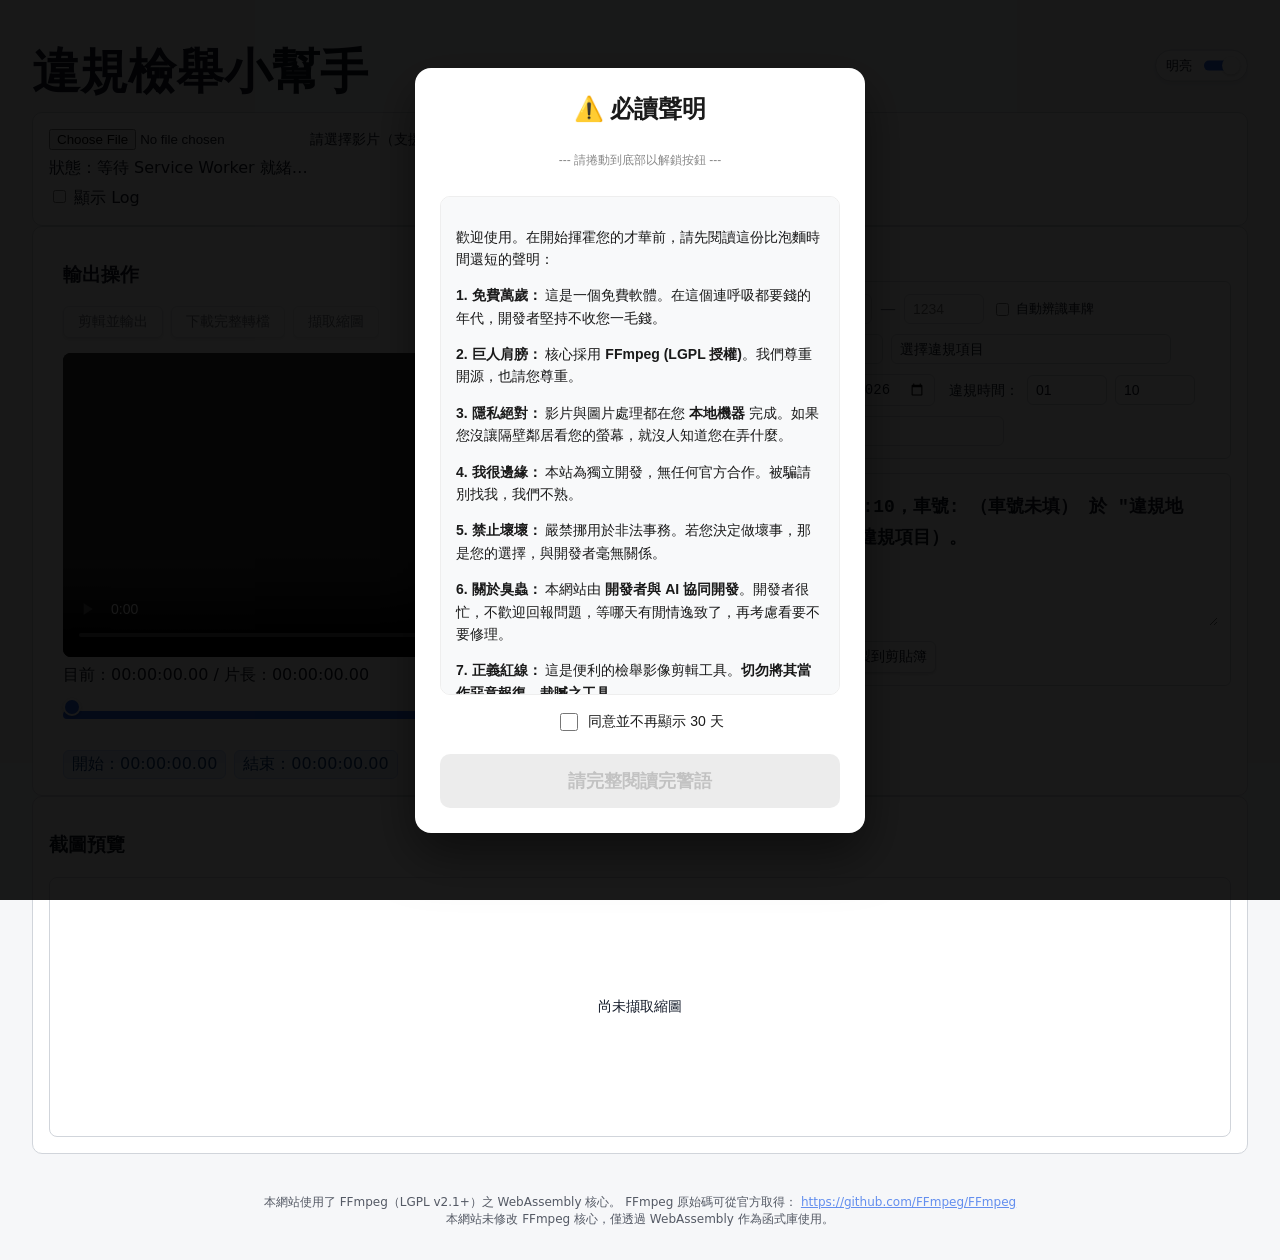
==== commit 243dbfcd: "feat: add license plate recognition feature" ====
--- a/index.html
+++ b/index.html
@@ -256,7 +256,25 @@
     .violation-editor #ve-plate1, .violation-editor #ve-plate2 { width: 80px; }
     .violation-editor .plate-boxes { display: inline-flex; gap: 8px; align-items: center; min-width: 0; }
     .violation-editor .dash { color: var(--muted-fg); user-select: none; }
-    
+
+    /* 車牌自動辨識（實驗性功能）核取方塊 */
+    .violation-editor .auto-ocr-toggle {
+      display: inline-flex; align-items: center; gap: 4px; font-size: 13px;
+      color: var(--muted-fg); white-space: nowrap; cursor: help; user-select: none;
+    }
+    .violation-editor .auto-ocr-toggle input[type="checkbox"] { cursor: pointer; }
+
+    /* 車牌辨識引擎下載進度面板 */
+    #plate-ocr-progress-panel {
+      position: fixed; left: 50%; bottom: 24px; transform: translateX(-50%);
+      background: var(--panel); color: var(--fg); border: 1px solid var(--border);
+      border-radius: 8px; padding: 10px 14px; z-index: 9999; min-width: 260px;
+      max-width: 90vw; font-size: 13px; box-shadow: 0 4px 16px rgba(0,0,0,0.35);
+    }
+    #plate-ocr-progress-panel .label { margin-bottom: 6px; color: var(--fg); }
+    #plate-ocr-progress-panel progress { width: 100%; height: 8px; accent-color: var(--accent-color); }
+    #plate-ocr-progress-panel .detail { margin-top: 4px; color: var(--muted-fg); font-size: 12px; }
+
     /* 時間下拉 */
     .violation-editor .time-selects { display: inline-flex; gap: 8px; align-items: center; min-width: 0; }
     .violation-editor .time-selects select { min-width: 80px; }
@@ -779,6 +797,158 @@
       ro.observe(rail);
     }
 
+    // 提前宣告（在 initViolationEditor 之前）：restore checkbox 狀態的同步邏輯會在 init() 立即執行，
+    // 若宣告在後面會落入 TDZ 而被 try/catch 悄悄吞掉，導致重新整理後核取方塊狀態還原失敗。
+    const PLATE_OCR_ENABLED_KEY = 've_auto_ocr_enabled';
+
+    /** =========================
+     * PlateOCR 車牌辨識（實驗性功能，延遲載入）
+     * ========================= */
+    const PLATE_OCR_SCRIPTS = [
+      { url: './tesseract/tesseract.min.js', label: 'OCR 文字辨識引擎' },
+      { url: './opencv/opencv.min.js',       label: '影像校正引擎（檔案較大，請耐心等候）' },
+      { url: './plate-ocr/plate-ocr.js',     label: '車牌辨識模組' },
+    ];
+    let plateOcrLibsPromise = null;
+    let ocrBusy = false;
+
+    function fmtBytes(n) {
+      if (!n && n !== 0) return '未知大小';
+      if (n < 1024 * 1024) return `${(n / 1024).toFixed(0)} KB`;
+      return `${(n / (1024 * 1024)).toFixed(1)} MB`;
+    }
+
+    function getOcrProgressPanel() {
+      let panel = document.getElementById('plate-ocr-progress-panel');
+      if (!panel) {
+        panel = document.createElement('div');
+        panel.id = 'plate-ocr-progress-panel';
+        panel.innerHTML = `
+          <div class="label"></div>
+          <progress max="100" value="0"></progress>
+          <div class="detail"></div>
+        `;
+        document.body.appendChild(panel);
+      }
+      return panel;
+    }
+
+    function updateOcrProgressPanel(labelText, loaded, total) {
+      const panel = getOcrProgressPanel();
+      panel.querySelector('.label').textContent = labelText;
+      const progressEl = panel.querySelector('progress');
+      const detailEl = panel.querySelector('.detail');
+      if (total > 0) {
+        progressEl.removeAttribute('indeterminate');
+        progressEl.value = Math.min(100, Math.round((loaded / total) * 100));
+        detailEl.textContent = `${fmtBytes(loaded)} / ${fmtBytes(total)}`;
+      } else {
+        progressEl.removeAttribute('value');
+        detailEl.textContent = `已下載 ${fmtBytes(loaded)}（檔案大小未知）`;
+      }
+    }
+
+    function removeOcrProgressPanel() {
+      const panel = document.getElementById('plate-ocr-progress-panel');
+      if (panel) panel.remove();
+    }
+
+    // 以 fetch 串流下載並回報進度，完成後回傳可執行的程式碼 Blob。
+    async function fetchScriptWithProgress(url, label) {
+      const res = await fetch(url);
+      if (!res.ok) throw new Error(`下載失敗：${url}（HTTP ${res.status}）`);
+      const total = Number(res.headers.get('content-length')) || 0;
+      if (!res.body || !res.body.getReader) {
+        // 瀏覽器不支援串流讀取，退回一次性下載（無進度顯示）。
+        updateOcrProgressPanel(label, 0, 0);
+        const blob = await res.blob();
+        return blob;
+      }
+      const reader = res.body.getReader();
+      const chunks = [];
+      let received = 0;
+      for (;;) {
+        const { done, value } = await reader.read();
+        if (done) break;
+        chunks.push(value);
+        received += value.length;
+        updateOcrProgressPanel(label, received, total);
+      }
+      return new Blob(chunks, { type: 'application/javascript' });
+    }
+
+    // 將下載好的程式碼 Blob 以 <script> 標籤實際執行（確保與一般 <script src> 語意相同）。
+    function execScriptBlob(blob) {
+      return new Promise((resolve, reject) => {
+        const blobUrl = URL.createObjectURL(blob);
+        const s = document.createElement('script');
+        s.src = blobUrl;
+        s.onload = () => { URL.revokeObjectURL(blobUrl); resolve(); };
+        s.onerror = () => { URL.revokeObjectURL(blobUrl); reject(new Error('腳本執行失敗：' + blobUrl)); };
+        document.head.appendChild(s);
+      });
+    }
+
+    // 延遲載入 opencv.min.js / tesseract.min.js / plate-ocr.js（僅在使用者啟用車牌辨識時才下載）。
+    // 用 promise 快取，避免重複下載；失敗時清空快取以允許重試。
+    function loadPlateOcrLibs() {
+      if (typeof PlateOCR !== 'undefined') return Promise.resolve();
+      if (plateOcrLibsPromise) return plateOcrLibsPromise;
+      plateOcrLibsPromise = (async () => {
+        try {
+          for (let i = 0; i < PLATE_OCR_SCRIPTS.length; i++) {
+            const { url, label } = PLATE_OCR_SCRIPTS[i];
+            const stageLabel = `正在載入車牌辨識引擎 (${i + 1}/${PLATE_OCR_SCRIPTS.length})：${label}`;
+            updateOcrProgressPanel(stageLabel, 0, 0);
+            const blob = await fetchScriptWithProgress(url, stageLabel);
+            await execScriptBlob(blob);
+          }
+          removeOcrProgressPanel();
+          toast('車牌辨識引擎已就緒');
+        } catch (err) {
+          removeOcrProgressPanel();
+          console.error('PlateOCR 引擎載入失敗：', err);
+          toast('車牌辨識引擎載入失敗，請檢查網路連線');
+          plateOcrLibsPromise = null; // 允許之後重試
+          throw err;
+        }
+      })();
+      return plateOcrLibsPromise;
+    }
+
+    // 由 EditorLite 完成車牌裁切後呼叫：跑完整 PlateOCR pipeline 並回填車牌欄位。
+    async function triggerAutoPlateOCR(canvas) {
+      if (ocrBusy) { toast('上一次車牌辨識尚未完成，請稍候'); return; }
+      ocrBusy = true;
+      try {
+        toast('辨識車牌中...');
+        await loadPlateOcrLibs();
+        const blob = await new Promise((resolve, reject) => {
+          canvas.toBlob(b => b ? resolve(b) : reject(new Error('canvas.toBlob 失敗')), 'image/png');
+        });
+        const result = await PlateOCR.runPipeline(blob);
+        const plate1 = document.getElementById('ve-plate1');
+        const plate2 = document.getElementById('ve-plate2');
+        let filled = false;
+        if (result.left && plate1) {
+          plate1.value = result.left.slice(0, 4);
+          plate1.dispatchEvent(new Event('input', { bubbles: true }));
+          filled = true;
+        }
+        if (result.right && plate2) {
+          plate2.value = result.right.slice(0, 4);
+          plate2.dispatchEvent(new Event('input', { bubbles: true }));
+          filled = true;
+        }
+        toast(filled ? `車牌辨識完成：${result.left || ''}-${result.right || ''}（請核對）` : '車牌辨識結果空白，請手動輸入');
+      } catch (err) {
+        console.error('車牌自動辨識失敗：', err);
+        toast('車牌辨識失敗，請手動輸入');
+      } finally {
+        ocrBusy = false;
+      }
+    }
+
     /** =========================
      * 違規紀錄編輯器（命名空間版）
      * ========================= */
@@ -793,6 +963,10 @@
                 <span class="dash">—</span>
                 <input id="ve-plate2" type="text" inputmode="latin" maxlength="4" placeholder="1234" aria-label="車牌後段（最多 4 英數字）" />
               </div>
+              <label class="auto-ocr-toggle" for="ve-auto-ocr" title="⚠️ 實驗性功能：車牌自動辨識準確度有限，請務必自行核對填寫的車牌號碼是否正確。">
+                <input type="checkbox" id="ve-auto-ocr" aria-label="自動辨識車牌（實驗性功能，請自行核對辨識結果）" />
+                自動辨識車牌
+              </label>
             </div>
     
             <!-- 違規項目 -->
@@ -900,6 +1074,10 @@
             }
           } catch (e) { alert('複製失敗，請手動選取後按 Ctrl+C。'); }
         });
+        $('#ve-auto-ocr').addEventListener('change', function () {
+          try { localStorage.setItem(PLATE_OCR_ENABLED_KEY, this.checked ? '1' : '0'); } catch (e) {}
+          if (this.checked) { loadPlateOcrLibs().catch(() => {}); }
+        });
       }
       (function init() {
         buildTimeOptions();
@@ -908,6 +1086,14 @@
         sanitizePlate($('#ve-plate2'));
         bindEvents();
         updateOutput();
+
+        // 還原「自動辨識車牌」上次的勾選狀態；若曾經開啟，背景預熱下載（仍會顯示進度面板，保持透明）。
+        let autoOcrRestored = false;
+        try { autoOcrRestored = localStorage.getItem(PLATE_OCR_ENABLED_KEY) === '1'; } catch (e) {}
+        if (autoOcrRestored) {
+          $('#ve-auto-ocr').checked = true;
+          setTimeout(() => { loadPlateOcrLibs().catch(() => {}); }, 0);
+        }
       })();
     }
     const veMount = document.getElementById('violation-editor-root');
@@ -2045,6 +2231,12 @@
             setOverlayInteractive(true);
             setTool(lastNonPlateTool || 'shape');
           };
+
+          // 若使用者已勾選「自動辨識車牌」，裁切完成後立即觸發 PlateOCR 辨識並回填車牌欄位。
+          const autoOcrEl = document.getElementById('ve-auto-ocr');
+          if (autoOcrEl && autoOcrEl.checked && typeof triggerAutoPlateOCR === 'function') {
+            triggerAutoPlateOCR(c);
+          }
         } catch (e) {
           console.error('裁切失敗：', e);
         }
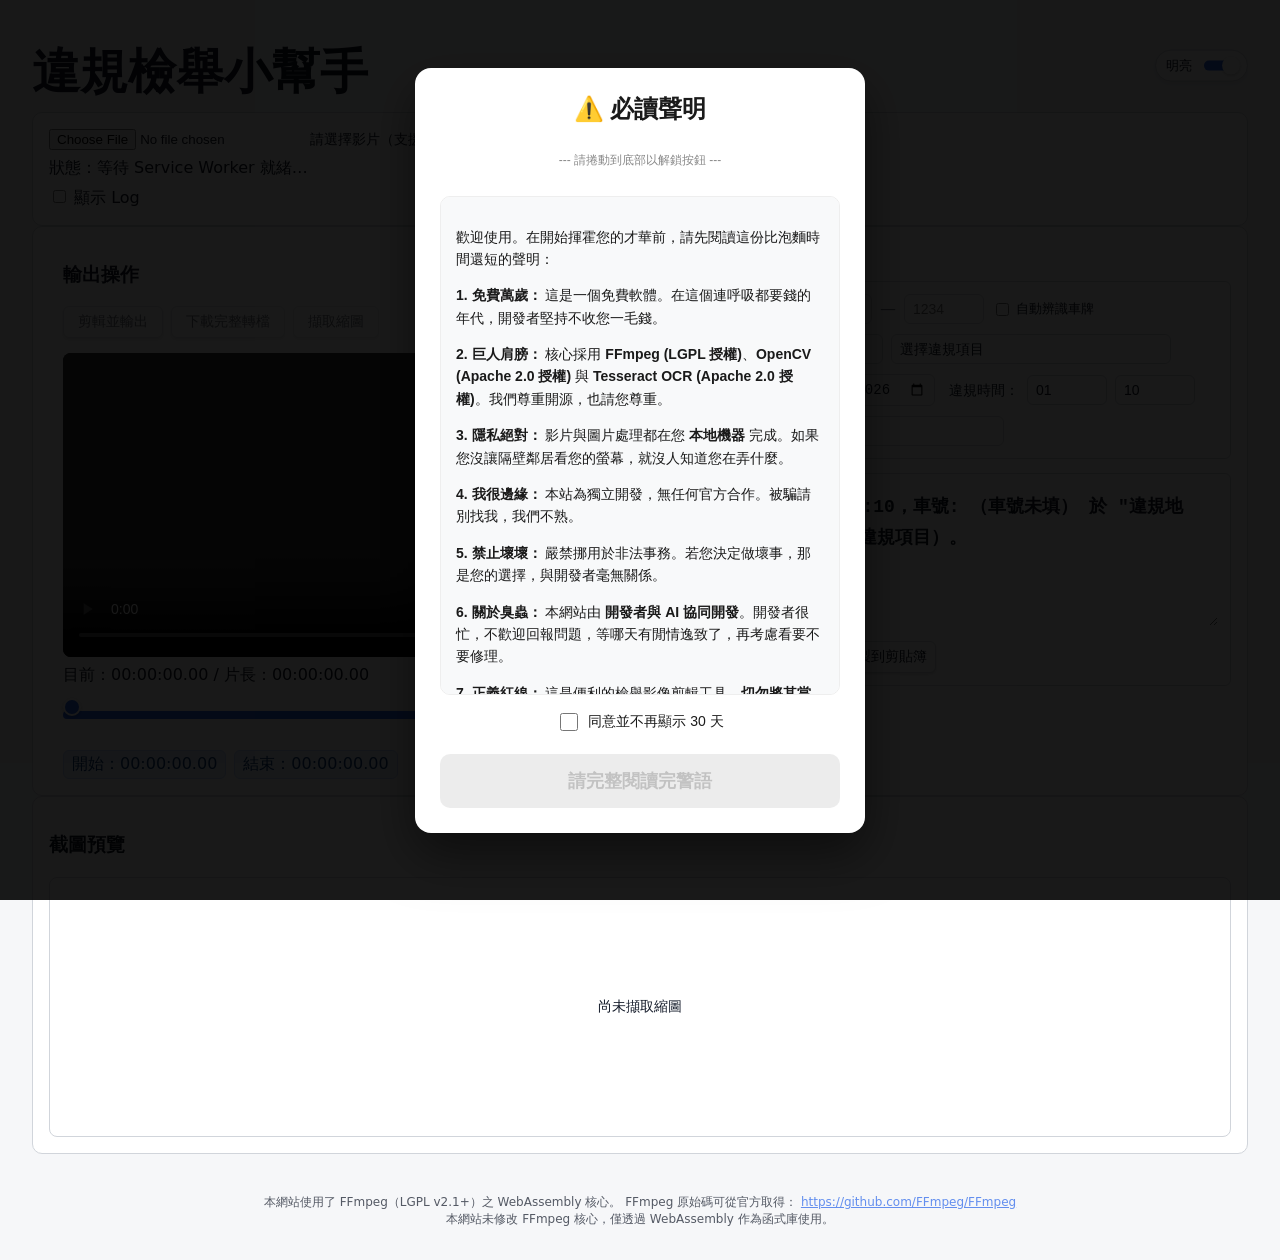
==== commit 268b696c: "docs: update open-source license attribution in index.html" ====
--- a/index.html
+++ b/index.html
@@ -2801,7 +2801,7 @@
           <div class="locked-text" style="font-size: 14px; line-height: 1.6;">
             <p>歡迎使用。在開始揮霍您的才華前，請先閱讀這份比泡麵時間還短的聲明：</p>
             <p><strong>1. 免費萬歲：</strong> 這是一個免費軟體。在這個連呼吸都要錢的年代，開發者堅持不收您一毛錢。</p>
-            <p><strong>2. 巨人肩膀：</strong> 核心採用 <strong>FFmpeg (LGPL 授權)</strong>。我們尊重開源，也請您尊重。</p>
+            <p><strong>2. 巨人肩膀：</strong> 核心採用 <strong>FFmpeg (LGPL 授權)</strong>、<strong>OpenCV (Apache 2.0 授權)</strong> 與 <strong>Tesseract OCR (Apache 2.0 授權)</strong>。我們尊重開源，也請您尊重。</p>
             <p><strong>3. 隱私絕對：</strong> 影片與圖片處理都在您 <strong>本地機器</strong> 完成。如果您沒讓隔壁鄰居看您的螢幕，就沒人知道您在弄什麼。</p>
             <p><strong>4. 我很邊緣：</strong> 本站為獨立開發，無任何官方合作。被騙請別找我，我們不熟。</p>
             <p><strong>5. 禁止壞壞：</strong> 嚴禁挪用於非法事務。若您決定做壞事，那是您的選擇，與開發者毫無關係。</p>
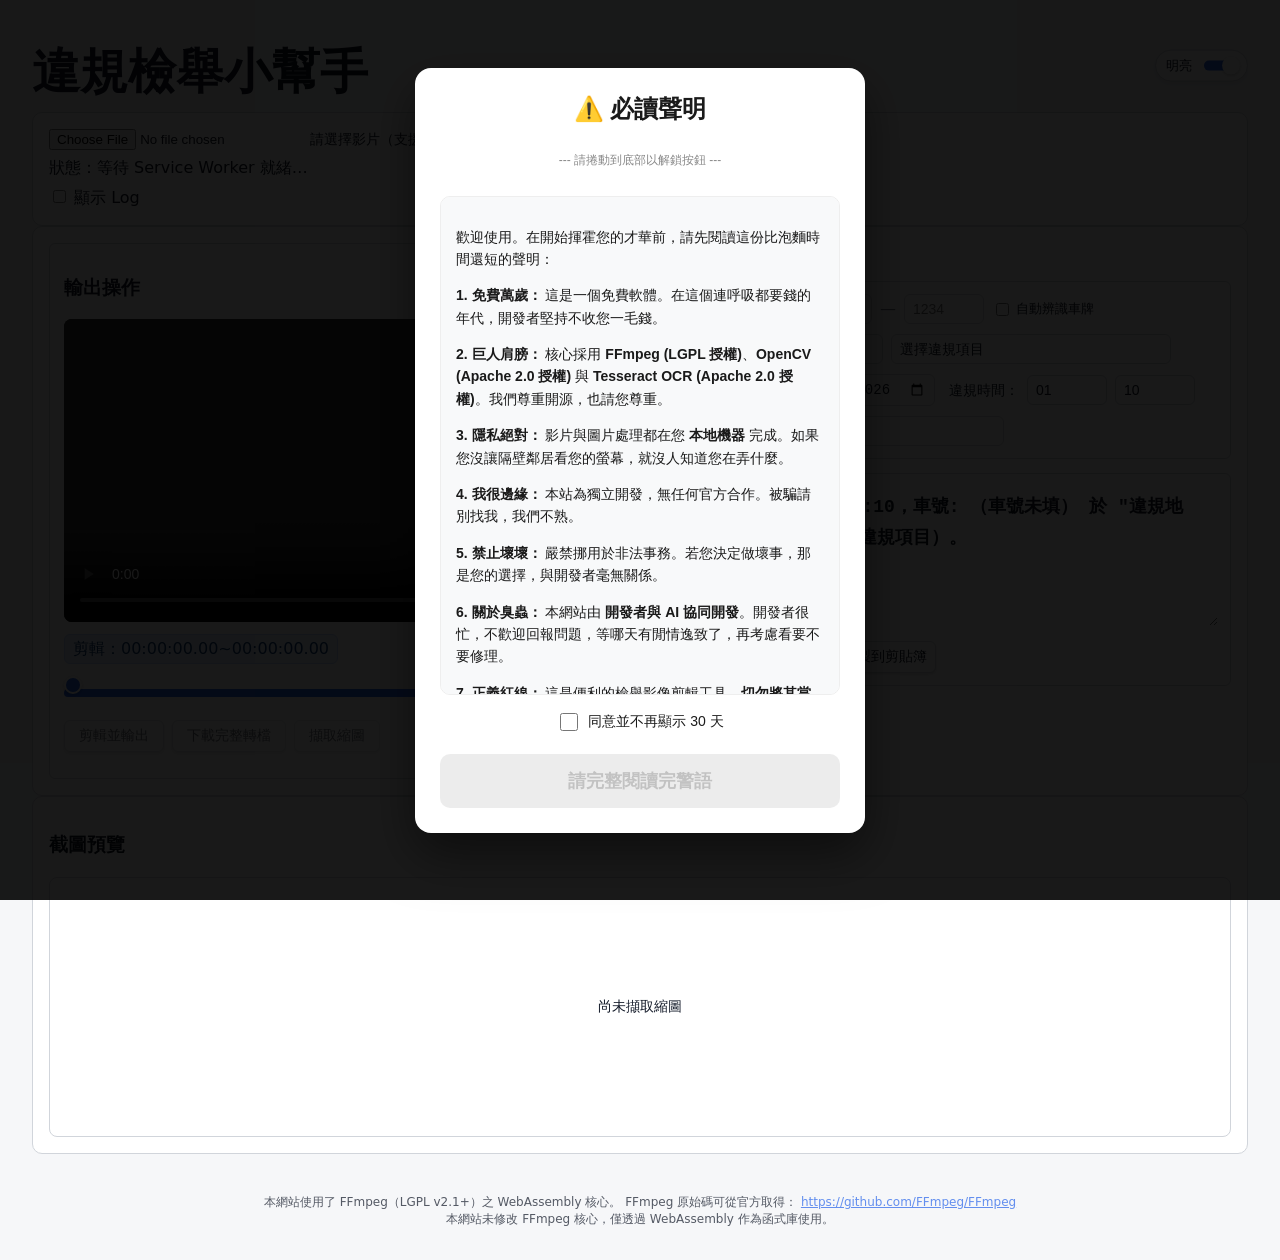
==== commit 079d96ff: "style: 修正 index.html 版面並調整截圖工具/時間軸細節 - index.html: .col 網格子項加 min-width:0 避免直向溢出，左側輸出操作區塊補上與違規資訊一致的外" ====
--- a/index.html
+++ b/index.html
@@ -381,6 +381,8 @@
     a { color: var(--link-color); }
     .hint { background: var(--panel); color: var(--fg); font-size: .9rem; }
     .col { display: grid; grid-template-columns: 1fr; gap: 1rem; }
+    /* Grid 子項預設 min-width:auto 會用內容的 min-content 撐開欄寬，直向單欄時導致溢出，需重設為 0 */
+    .col > * { min-width: 0; }
     @media (min-width: 980px) { .col { grid-template-columns: 1.2fr 1fr; } }
     /* 標題顏色 */
     .group-title { margin: .5rem 0 .25rem; font-weight: 600; color: #c9d1d9; }
@@ -389,12 +391,34 @@
     /* =========================================================
        Media Area & Stacked Slider
        ========================================================= */
-    .media-area { padding: 0 var(--rail-pad); }
+    /* 外框樣式比照右側「違規資訊」的 .toolbar / .preview，讓橫向雙欄視覺一致 */
+    .media-area {
+      padding: 12px var(--rail-pad);
+      border: 1px solid var(--border);
+      border-radius: 6px;
+      background: var(--panel);
+    }
     .media-area video {
       width: 100%; max-width: 100%; display: block; background: #000; border-radius: 8px;
     }
 
+    /* 整合式時間軸與數據面板：左側剪輯範圍／右側播放進度 */
+    .timeline-panel { margin-top: .75rem; }
+    .timeline-data {
+      display: flex;
+      align-items: center;
+      justify-content: space-between;
+      gap: .5rem 1rem;
+      flex-wrap: wrap;
+      margin-bottom: .5rem;
+    }
+    .timeline-data .chip { white-space: nowrap; }
+    @media (max-width: 480px) {
+      .timeline-data { justify-content: flex-start; }
+    }
+
     .stacked-slider { position: relative; margin-top: .75rem; }
+
     .stacked-slider .rail {
       position: relative;
       height: calc(var(--spacing-v) * 2 + var(--track-height));
@@ -607,8 +631,33 @@
     <div class="col">
       <!-- 左側：預覽與上下雙滑桿 -->
       <div class="media-area">
-        <div>
-          <h3>輸出操作</h3>
+        <h3>輸出操作</h3>
+        <!-- 1. 影像播放器 -->
+        <video id="preview" controls playsinline></video>
+
+        <!-- 2. 整合式時間軸與數據面板（左：剪輯範圍 / 右：播放進度）+ 3. 剪輯區間調整滑桿 -->
+        <div class="timeline-panel">
+          <div class="timeline-data">
+            <span class="chip time" id="clipRangeLabel">剪輯：<span id="startLabel">00:00:00.00</span>~<span id="endLabel">00:00:00.00</span></span>
+            <span class="chip time" id="playProgressLabel"><span id="cur">00:00:00.00</span> / <span id="dur">00:00:00.00</span></span>
+          </div>
+
+          <div class="stacked-slider">
+            <div class="rail" id="rail">
+              <div class="track top"></div>
+              <div class="track bottom"></div>
+              <div class="selection" id="selection"></div>
+
+              <!-- 上：開始滑桿（初始 0/100） -->
+              <input id="startRange" type="range" min="0" max="100" step="0.01" value="0" />
+              <!-- 下：結束滑桿（初始就在 100%） -->
+              <input id="endRange"   type="range" min="0" max="100" step="0.01" value="100" />
+            </div>
+          </div>
+        </div>
+
+        <!-- 4. 功能操作按鈕區 -->
+        <div class="output-actions">
           <div class="controls">
             <button id="btnClip" class="btn" disabled>剪輯並輸出</button>
             <button id="btnDownloadFull" class="btn" disabled>下載完整轉檔</button>
@@ -616,30 +665,8 @@
           </div>
           <p id="out" class="hint"></p>
         </div>
-
-        <video id="preview" controls playsinline></video>
-        <div class="time" style="margin-top:.5rem;">
-          目前：<span id="cur">00:00:00.00</span> / 片長：<span id="dur">00:00:00.00</span>
-        </div>
-
-        <div class="stacked-slider">
-          <div class="rail" id="rail">
-            <div class="track top"></div>
-            <div class="track bottom"></div>
-            <div class="selection" id="selection"></div>
-
-            <!-- 上：開始滑桿（初始 0/100） -->
-            <input id="startRange" type="range" min="0" max="100" step="0.01" value="0" />
-            <!-- 下：結束滑桿（初始就在 100%） -->
-            <input id="endRange"   type="range" min="0" max="100" step="0.01" value="100" />
-          </div>
-
-          <div class="controls" style="margin-top:.5rem;">
-            <span class="chip time" id="startLabel">開始：00:00:00.00</span>
-            <span class="chip time" id="endLabel">結束：00:00:00.00</span>
-          </div>
-        </div>
       </div>
+
 
       <!-- 右側：編輯車牌、日期、違規事項區域 -->
       <div>
@@ -667,2121 +694,8 @@
   </div>
 
   <script type="module">
-    /********** 基本 UI **********/
-    const statusEl   = document.getElementById('status');
-    const logEl      = document.getElementById('log');
-    const btnCopyLog = document.getElementById('btnCopyLog');
-    const logPanel   = document.getElementById('logPanel');
-    const toggleLog  = document.getElementById('toggleLog');
-    const fileInput  = document.getElementById('file');
-    const fileInfo   = document.getElementById('fileInfo');
-    const preview    = document.getElementById('preview');
-    const curEl      = document.getElementById('cur');
-    const durEl      = document.getElementById('dur');
-    const rail       = document.getElementById('rail');
-    const selectionEl= document.getElementById('selection');
-    const startRange = document.getElementById('startRange');
-    const endRange   = document.getElementById('endRange');
-    const startLabel = document.getElementById('startLabel');
-    const endLabel   = document.getElementById('endLabel');
-    const btnClip         = document.getElementById('btnClip');
-    const btnDownloadFull = document.getElementById('btnDownloadFull');
-    const btnThumbnail    = document.getElementById('btnThumbnail');
-    const shotPreviewBox  = document.getElementById('shotPreview');
-    const overlay         = document.getElementById('warning-overlay');
-    const scrollBox       = document.getElementById('warning-scroll-box');
-    const checkbox        = document.getElementById('no-show-again');
-    const btn             = document.getElementById('btn-confirm-action');
-    const storageKey      = 'user_agreed_timestamp';
-
-    toggleLog.addEventListener('change', () => {
-      logPanel.classList.toggle('show', toggleLog.checked);
-    });
-
-    scrollBox.addEventListener('scroll', () => {
-      const isBottom = scrollBox.scrollHeight - scrollBox.scrollTop <= scrollBox.clientHeight + 10;
-      if (isBottom) {
-        btn.disabled = false;
-        btn.innerText = "我已了解並確定";
-      }
-    });
-
-    const handleAccept = () => {
-      if (btn.disabled) return;
-      if (checkbox && checkbox.checked) {
-        localStorage.setItem(storageKey, Date.now().toString());
-        document.documentElement.classList.add('hide-warning-overlay');
-      }
-      overlay.style.opacity = '0';
-      overlay.style.transition = 'opacity 0.3s ease';
-      setTimeout(() => {
-        overlay.style.display = 'none';
-      }, 300);
-    };
-    btn.addEventListener('click', handleAccept);
-
-    /********** 主題切換（深色 / 明亮） **********/
-    (function setupThemeToggle() {
-      const html = document.documentElement;
-      const sw = document.getElementById('themeSwitch');
-      const lbl = document.getElementById('themeLabel');
-      if (!sw || !lbl) return;
-
-      // 根據 localStorage 或系統偏好初始化
-      const LS_KEY = 'app-theme';
-      const saved = localStorage.getItem(LS_KEY); // 'dark' | 'light' | null
-      const sysPrefersLight = window.matchMedia && window.matchMedia('(prefers-color-scheme: light)').matches;
-
-      let theme = saved || (sysPrefersLight ? 'light' : 'dark');
-      applyTheme(theme);
-
-      // 切換事件
-      sw.addEventListener('change', () => {
-        theme = sw.checked ? 'light' : 'dark';
-        applyTheme(theme, true);
-      });
-
-      // 套用主題並記錄
-      function applyTheme(mode, persist = false) {
-        if (mode === 'light') {
-          html.setAttribute('data-theme', 'light');
-          sw.checked = true;
-          lbl.textContent = '明亮';
-        } else {
-          html.removeAttribute('data-theme');
-          sw.checked = false;
-          lbl.textContent = '深色';
-        }
-        if (persist) localStorage.setItem(LS_KEY, mode);
-      }
-    })();
-
-    const log = (...msgs) => {
-      const ts = new Date().toISOString();
-      const s = msgs.map(m => { if (typeof m === 'string') return m; try { return JSON.stringify(m); } catch { return String(m); } }).join(' ');
-      logEl.textContent += `\n[${ts}] ${s}`;
-      logEl.scrollTop = logEl.scrollHeight;
-      console.log(...msgs);
-    };
-    const errlog = (...msgs) => { log('ERROR:', ...msgs); console.error(...msgs); };
-    const fmt = (t) => {
-      if (!isFinite(t)) return '00:00:00.00';
-      const h = Math.floor(t / 3600);
-      const m = Math.floor((t % 3600) / 60);
-      const s = t % 60;
-      return `${String(h).padStart(2,'0')}:${String(m).padStart(2,'0')}:${s.toFixed(2).padStart(5,'0')}`;
-    };
-    btnCopyLog.addEventListener('click', async () => {
-      const text = logEl.textContent || '';
-      try {
-        await navigator.clipboard.writeText(text);
-        toast('已複製到剪貼簿');
-      } catch (err) {
-        // 備援方案（Safari、舊瀏覽器）
-        const range = document.createRange();
-        range.selectNodeContents(logEl);
-        const sel = window.getSelection();
-        sel.removeAllRanges();
-        sel.addRange(range);
-        document.execCommand('copy');
-        sel.removeAllRanges();
-        toast('已複製到剪貼簿');
-      }
-    });
-
-    if ('ResizeObserver' in window && rail) {
-      const ro = new ResizeObserver(() => {
-        // 只要 rail 寬度有變化（panel 展開 / grid 變更 / 視窗 resize 等），重畫選取色帶
-        updateSelectionBar();
-      });
-      ro.observe(rail);
-    }
-
-    // 提前宣告（在 initViolationEditor 之前）：restore checkbox 狀態的同步邏輯會在 init() 立即執行，
-    // 若宣告在後面會落入 TDZ 而被 try/catch 悄悄吞掉，導致重新整理後核取方塊狀態還原失敗。
-    const PLATE_OCR_ENABLED_KEY = 've_auto_ocr_enabled';
-
-    /** =========================
-     * PlateOCR 車牌辨識（實驗性功能，延遲載入）
-     * ========================= */
-    const PLATE_OCR_SCRIPTS = [
-      { url: './tesseract/tesseract.min.js', label: 'OCR 文字辨識引擎' },
-      { url: './opencv/opencv.min.js',       label: '影像校正引擎（檔案較大，請耐心等候）' },
-      { url: './plate-ocr/plate-ocr.js',     label: '車牌辨識模組' },
-    ];
-    let plateOcrLibsPromise = null;
-    let ocrBusy = false;
-
-    function fmtBytes(n) {
-      if (!n && n !== 0) return '未知大小';
-      if (n < 1024 * 1024) return `${(n / 1024).toFixed(0)} KB`;
-      return `${(n / (1024 * 1024)).toFixed(1)} MB`;
-    }
-
-    function getOcrProgressPanel() {
-      let panel = document.getElementById('plate-ocr-progress-panel');
-      if (!panel) {
-        panel = document.createElement('div');
-        panel.id = 'plate-ocr-progress-panel';
-        panel.innerHTML = `
-          <div class="label"></div>
-          <progress max="100" value="0"></progress>
-          <div class="detail"></div>
-        `;
-        document.body.appendChild(panel);
-      }
-      return panel;
-    }
-
-    function updateOcrProgressPanel(labelText, loaded, total) {
-      const panel = getOcrProgressPanel();
-      panel.querySelector('.label').textContent = labelText;
-      const progressEl = panel.querySelector('progress');
-      const detailEl = panel.querySelector('.detail');
-      if (total > 0) {
-        progressEl.removeAttribute('indeterminate');
-        progressEl.value = Math.min(100, Math.round((loaded / total) * 100));
-        detailEl.textContent = `${fmtBytes(loaded)} / ${fmtBytes(total)}`;
-      } else {
-        progressEl.removeAttribute('value');
-        detailEl.textContent = `已下載 ${fmtBytes(loaded)}（檔案大小未知）`;
-      }
-    }
-
-    function removeOcrProgressPanel() {
-      const panel = document.getElementById('plate-ocr-progress-panel');
-      if (panel) panel.remove();
-    }
-
-    // 以 fetch 串流下載並回報進度，完成後回傳可執行的程式碼 Blob。
-    async function fetchScriptWithProgress(url, label) {
-      const res = await fetch(url);
-      if (!res.ok) throw new Error(`下載失敗：${url}（HTTP ${res.status}）`);
-      const total = Number(res.headers.get('content-length')) || 0;
-      if (!res.body || !res.body.getReader) {
-        // 瀏覽器不支援串流讀取，退回一次性下載（無進度顯示）。
-        updateOcrProgressPanel(label, 0, 0);
-        const blob = await res.blob();
-        return blob;
-      }
-      const reader = res.body.getReader();
-      const chunks = [];
-      let received = 0;
-      for (;;) {
-        const { done, value } = await reader.read();
-        if (done) break;
-        chunks.push(value);
-        received += value.length;
-        updateOcrProgressPanel(label, received, total);
-      }
-      return new Blob(chunks, { type: 'application/javascript' });
-    }
-
-    // 將下載好的程式碼 Blob 以 <script> 標籤實際執行（確保與一般 <script src> 語意相同）。
-    function execScriptBlob(blob) {
-      return new Promise((resolve, reject) => {
-        const blobUrl = URL.createObjectURL(blob);
-        const s = document.createElement('script');
-        s.src = blobUrl;
-        s.onload = () => { URL.revokeObjectURL(blobUrl); resolve(); };
-        s.onerror = () => { URL.revokeObjectURL(blobUrl); reject(new Error('腳本執行失敗：' + blobUrl)); };
-        document.head.appendChild(s);
-      });
-    }
-
-    // 延遲載入 opencv.min.js / tesseract.min.js / plate-ocr.js（僅在使用者啟用車牌辨識時才下載）。
-    // 用 promise 快取，避免重複下載；失敗時清空快取以允許重試。
-    function loadPlateOcrLibs() {
-      if (typeof PlateOCR !== 'undefined') return Promise.resolve();
-      if (plateOcrLibsPromise) return plateOcrLibsPromise;
-      plateOcrLibsPromise = (async () => {
-        try {
-          for (let i = 0; i < PLATE_OCR_SCRIPTS.length; i++) {
-            const { url, label } = PLATE_OCR_SCRIPTS[i];
-            const stageLabel = `正在載入車牌辨識引擎 (${i + 1}/${PLATE_OCR_SCRIPTS.length})：${label}`;
-            updateOcrProgressPanel(stageLabel, 0, 0);
-            const blob = await fetchScriptWithProgress(url, stageLabel);
-            await execScriptBlob(blob);
-          }
-          removeOcrProgressPanel();
-          toast('車牌辨識引擎已就緒');
-        } catch (err) {
-          removeOcrProgressPanel();
-          console.error('PlateOCR 引擎載入失敗：', err);
-          toast('車牌辨識引擎載入失敗，請檢查網路連線');
-          plateOcrLibsPromise = null; // 允許之後重試
-          throw err;
-        }
-      })();
-      return plateOcrLibsPromise;
-    }
-
-    // 由 EditorLite 完成車牌裁切後呼叫：跑完整 PlateOCR pipeline 並回填車牌欄位。
-    async function triggerAutoPlateOCR(canvas) {
-      if (ocrBusy) { toast('上一次車牌辨識尚未完成，請稍候'); return; }
-      ocrBusy = true;
-      try {
-        toast('辨識車牌中...');
-        await loadPlateOcrLibs();
-        const blob = await new Promise((resolve, reject) => {
-          canvas.toBlob(b => b ? resolve(b) : reject(new Error('canvas.toBlob 失敗')), 'image/png');
-        });
-        const result = await PlateOCR.runPipeline(blob);
-        const plate1 = document.getElementById('ve-plate1');
-        const plate2 = document.getElementById('ve-plate2');
-        let filled = false;
-        if (result.left && plate1) {
-          plate1.value = result.left.slice(0, 4);
-          plate1.dispatchEvent(new Event('input', { bubbles: true }));
-          filled = true;
-        }
-        if (result.right && plate2) {
-          plate2.value = result.right.slice(0, 4);
-          plate2.dispatchEvent(new Event('input', { bubbles: true }));
-          filled = true;
-        }
-        toast(filled ? `車牌辨識完成：${result.left || ''}-${result.right || ''}（請核對）` : '車牌辨識結果空白，請手動輸入');
-      } catch (err) {
-        console.error('車牌自動辨識失敗：', err);
-        toast('車牌辨識失敗，請手動輸入');
-      } finally {
-        ocrBusy = false;
-      }
-    }
-
-    /** =========================
-     * 違規紀錄編輯器（命名空間版）
-     * ========================= */
-    function initViolationEditor(root) {
-      root.innerHTML = `
-        <div class="violation-editor">
-          <div class="toolbar" role="group" aria-label="違規資料輸入區">
-            <div class="group">
-              <label for="ve-plate1">車牌號碼：</label>
-              <div class="plate-boxes">
-                <input id="ve-plate1" type="text" inputmode="latin" maxlength="4" placeholder="ABCD" aria-label="車牌前段（最多 4 英數字）" />
-                <span class="dash">—</span>
-                <input id="ve-plate2" type="text" inputmode="latin" maxlength="4" placeholder="1234" aria-label="車牌後段（最多 4 英數字）" />
-              </div>
-              <label class="auto-ocr-toggle" for="ve-auto-ocr" title="⚠️ 實驗性功能：車牌自動辨識準確度有限，請務必自行核對填寫的車牌號碼是否正確。">
-                <input type="checkbox" id="ve-auto-ocr" aria-label="自動辨識車牌（實驗性功能，請自行核對辨識結果）" />
-                自動辨識車牌
-              </label>
-            </div>
-    
-            <!-- 違規項目 -->
-            <div class="group full">
-              <label for="ve-violation">違規項目：</label>
-              <div class="violation-row" style="display:flex; gap:8px; align-items:center; min-width:0; flex:1 1 auto;">
-                <select id="city-select" aria-label="選擇縣市"></select>
-                <select id="ve-violation" aria-label="選擇違規項目"></select>
-              </div>
-            </div>
-            <div class="group">
-              <label for="ve-date">違規日期：</label>
-              <input id="ve-date" type="date" />
-            </div>
-            <div class="group">
-              <label for="ve-hour">違規時間：</label>
-              <div class="time-selects" aria-label="違規時間">
-                <select id="ve-hour" aria-label="小時"></select>
-                <select id="ve-minute" aria-label="分鐘"></select>
-              </div>
-            </div>
-            <div class="group full">
-              <label for="ve-road">路段：</label>
-              <input id="ve-road" type="text" style="min-width: 240px; flex: 1 1 auto;"
-                     value="違規地址" placeholder="請在此填寫違規地址" aria-label="請在此填寫違規地址" />
-            </div>
-          </div>
-
-          <div class="preview" aria-live="polite">
-            <textarea id="ve-output" spellcheck="false"></textarea>
-            <div class="control-row">
-              <label><input type="checkbox" id="ve-pause"> 暫停自動更新</label>
-              <button class="btn" id="ve-copy" type="button" aria-label="複製到剪貼簿">複製到剪貼簿</button>
-            </div>
-          </div>
-        </div>
-      `;
-
-      const $ = (sel) => root.querySelector(sel);
-      function buildTimeOptions() {
-        const hSel = $('#ve-hour'); const mSel = $('#ve-minute');
-        hSel.innerHTML = ''; mSel.innerHTML = '';
-        for (let h = 0; h <= 23; h++) {
-          const opt = document.createElement('option'); opt.value = String(h).padStart(2, '0'); opt.textContent = opt.value; hSel.appendChild(opt);
-        }
-        for (let m = 0; m <= 59; m++) {
-          const opt = document.createElement('option'); opt.value = String(m).padStart(2, '0'); opt.textContent = opt.value; mSel.appendChild(opt);
-        }
-      }
-      function setDefaultDateTime() {
-        const now = new Date();
-        const yyyy = now.getFullYear();
-        const mm = String(now.getMonth() + 1).padStart(2, '0');
-        const dd = String(now.getDate()).padStart(2, '0');
-        $('#ve-date').value = `${yyyy}-${mm}-${dd}`;
-        const rounded = Math.round(now.getMinutes() / 10) * 10;
-        $('#ve-hour').value = String(now.getHours()).padStart(2, '0');
-        $('#ve-minute').value = String(rounded % 60).padStart(2, '0');
-      }
-      function sanitizePlate(el) {
-        el.addEventListener('input', () => {
-          const cleaned = el.value.replace(/[^0-9a-z]/gi, '').toUpperCase().slice(0, 4);
-          if (cleaned !== el.value) el.value = cleaned;
-          updateOutput();
-        });
-        el.addEventListener('change', updateOutput);
-      }
-      function formatDateToYMD(dateStr) {
-        if (!dateStr) return '';
-        const d = new Date(dateStr + 'T00:00:00'); if (isNaN(d.getTime())) return '';
-        const y = d.getFullYear(); const m = String(d.getMonth() + 1).padStart(2, '0'); const day = String(d.getDate()).padStart(2, '0');
-        return `${y}/${m}/${day}`;
-      }
-      function buildText() {
-        const p1 = ($('#ve-plate1').value || '');
-        const p2 = ($('#ve-plate2').value || '');
-        const plate = (p1 || p2) ? `${p1}${p1 && p2 ? '-' : ''}${p2}` : '（車號未填）';
-        const d = formatDateToYMD($('#ve-date').value);
-        const hh = $('#ve-hour').value || '00';
-        const min = $('#ve-minute').value || '00';
-        const dt = d ? `${d} ${hh}:${min}` : '（日期/時間未填）';
-        const road = ($('#ve-road').value || '').trim() || '請在此填寫違規地址';
-        const vioSel = $('#ve-violation'); const vio = vioSel.value || '（尚未選擇違規項目）';
-        return `${dt}，車號: ${plate} 於 "${road}"，${vio}。`;
-      }
-
-      function updateOutput() {
-        if ($('#ve-pause').checked) return;
-        $('#ve-output').value = buildText();
-      }
-
-      function bindEvents() {
-        ['#ve-date','#ve-hour','#ve-minute','#ve-violation','#ve-road'].forEach(sel => {
-          root.querySelector(sel).addEventListener('input', updateOutput);
-          root.querySelector(sel).addEventListener('change', updateOutput);
-        });
-        $('#ve-pause').addEventListener('change', function () { if (!this.checked) updateOutput(); });
-        $('#ve-copy').addEventListener('click', async () => {
-          const text = $('#ve-output').value;
-          try {
-            if (navigator.clipboard && navigator.clipboard.writeText) {
-              await navigator.clipboard.writeText(text); toast('已複製到剪貼簿');
-            } else {
-              const ta = $('#ve-output'); ta.select(); document.execCommand('copy'); toast('已複製到剪貼簿'); ta.setSelectionRange(ta.value.length, ta.value.length);
-            }
-          } catch (e) { alert('複製失敗，請手動選取後按 Ctrl+C。'); }
-        });
-        $('#ve-auto-ocr').addEventListener('change', function () {
-          try { localStorage.setItem(PLATE_OCR_ENABLED_KEY, this.checked ? '1' : '0'); } catch (e) {}
-          if (this.checked) { loadPlateOcrLibs().catch(() => {}); }
-        });
-      }
-      (function init() {
-        buildTimeOptions();
-        setDefaultDateTime();
-        sanitizePlate($('#ve-plate1'));
-        sanitizePlate($('#ve-plate2'));
-        bindEvents();
-        updateOutput();
-
-        // 還原「自動辨識車牌」上次的勾選狀態；若曾經開啟，背景預熱下載（仍會顯示進度面板，保持透明）。
-        let autoOcrRestored = false;
-        try { autoOcrRestored = localStorage.getItem(PLATE_OCR_ENABLED_KEY) === '1'; } catch (e) {}
-        if (autoOcrRestored) {
-          $('#ve-auto-ocr').checked = true;
-          setTimeout(() => { loadPlateOcrLibs().catch(() => {}); }, 0);
-        }
-      })();
-    }
-    const veMount = document.getElementById('violation-editor-root');
-    if (veMount) initViolationEditor(veMount);
-    
-    // 在違規編輯器 DOM 建好之後，初始化下拉資料
-    if (window.initViolationDropdowns) {
-      window.initViolationDropdowns();
-    }
-
-    /********** FFmpeg 本地載入（classic worker + wasmBinary） **********/
-    const BASE = new URL('.', import.meta.url);
-    const CORE_JS   = new URL('./core/ffmpeg-core.js', BASE).href;
-    const CORE_WASM = new URL('./core/ffmpeg-core.wasm', BASE).href;
-    const WORKER_JS = new URL('./ffmpeg/worker.js', BASE).href;
-
-    const fileToUint8Array = async (fileOrBlob) => new Uint8Array(await fileOrBlob.arrayBuffer());
-
-    // 匯入你本地的 FFmpeg ESM 入口
-    let FFmpegCtor;
-    let ffmpeg;
-    try {
-      const mod = await import('./ffmpeg/index.js');
-      FFmpegCtor = mod.FFmpeg || mod.default;
-    } catch (e) {
-      statusEl.textContent = '狀態：載入 FFmpeg 入口失敗 ❌';
-      errlog('無法 import ./ffmpeg/index.js：', e?.message || e);
-    }
-
-    async function waitSWReady(ms = 5000) {
-      try {
-        return await Promise.race([
-          navigator.serviceWorker.ready,
-          new Promise((_, reject) => setTimeout(() => reject(new Error('Service Worker 啟動逾時')), ms))
-        ]);
-      } catch (e) {
-        errlog('Service Worker 可能未就緒：', e?.message || e);
-      }
-    }
-
-    const startFFmpeg = async () => {
-      try {
-        statusEl.textContent = '狀態：等待 Service Worker 就緒…';
-        await waitSWReady(5000);
-        log('crossOriginIsolated =', String(self.crossOriginIsolated));
-        ffmpeg = new FFmpegCtor();
-        if (ffmpeg?.on) {
-          ffmpeg.on('log', ({ message }) => log('[ffmpeg]', message));
-          ffmpeg.on('progress', (p) => log('[progress]', JSON.stringify(p)));
-        }
-        statusEl.textContent = '狀態：正在載入 FFmpeg…（首次載入較慢）';
-        await ffmpeg.load({ coreURL: CORE_JS, wasmURL: CORE_WASM, workerURL: WORKER_JS });
-        statusEl.textContent = `狀態：FFmpeg 載入完成 ✅`;
-        log('FFmpeg 已就緒。');
-        setActionsEnabled(false);
-      } catch (err) {
-        statusEl.textContent = `狀態：載入失敗 ❌ ${err?.message || err}`;
-        errlog('初始化失敗：', err?.stack || err);
-      }
-    };
-
-    await startFFmpeg();
-
-    function toast(msg) {
-      const div = document.createElement('div');
-      Object.assign(div.style, {
-        position: 'fixed', left: '50%', bottom: '24px', transform: 'translateX(-50%)',
-        background: '#1d2129', color: '#fff', padding: '8px 12px', borderRadius: '6px',
-        fontSize: '14px', zIndex: '9999', border: '1px solid var(--border)'
-      });
-      div.textContent = msg; document.body.appendChild(div); setTimeout(() => div.remove(), 1200);
-    }
-
-    /********** 檔案狀態（TS → 自動重封裝 MP4） **********/
-    let selectedFileRaw = null;
-    let playableBlob    = null;
-    let playableName    = '';
-    let autoMp4Blob     = null;
-    let autoMp4Url      = '';
-    let currentObjectURL = '';
-    let FfmpegArgs = ['-i', 'inputfile', '-c', 'copy', '-tag:v', 'hvc1', '-bsf:a', 'aac_adtstoasc', '-movflags', '+faststart', 'automp4.mp4'];
-
-    function revokeURL(url) { try { if (url) URL.revokeObjectURL(url); } catch {} }
-    function setActionsEnabled(enabled) {
-      btnClip.disabled = !enabled;
-      btnDownloadFull.disabled = !enabled;
-      btnThumbnail.disabled = !enabled;
-    }
-    function resetClipUI(dur = 0) {
-      if (dur > 0) {
-        startRange.min = 0; endRange.min = 0;
-        startRange.max = dur; endRange.max = dur;
-        startRange.value = 0; endRange.value = dur;
-      } else {
-        startRange.min = 0; endRange.min = 0;
-        startRange.max = 100; endRange.max = 100;
-        startRange.value = 0; endRange.value = 100;
-      }
-      startLabel.textContent = `開始：${fmt(0)}`;
-      endLabel.textContent   = `結束：${fmt(dur || 0)}`;
-      updateSelectionBar();
-      requestAnimationFrame(() => {     // 佈局完成後再保險重畫
-        updateSelectionBar();
-      });
-    }
-    function triggerDownloadFromBlob(blob, filename) {
-      const url = URL.createObjectURL(blob);
-      const a = document.createElement('a');
-      a.href = url; a.download = filename;
-      document.body.appendChild(a); a.click(); a.remove();
-      setTimeout(() => URL.revokeObjectURL(url), 1000);
-    }
-
-    // 小工具：用一次 exec('-i input.ts') 的 log 來判斷 video codec（不轉碼、很快）
-    async function detectTsVideoCodec(ffmpeg, inName) {
-      return new Promise(async (resolve) => {
-        let videoCodec = null;
-        const handler = ({ message }) => {
-          // 典型行例如： "Video: hevc (Main) ..." / "Video: h264 (High) ..."
-          const m = typeof message === 'string' && message.match(/Video:\s*([a-zA-Z0-9_]+)/);
-          if (m) videoCodec = m[1].toLowerCase();
-        };
-        ffmpeg.on && ffmpeg.on('log', handler);
-        try {
-          // 輕探測。-hide_banner 只為少點雜訊；失敗也沒關係（我們只要 log）
-          await ffmpeg.exec(['-hide_banner', '-i', inName]).catch(() => {});
-        } finally {
-          // 簡單移除監聽（若你的 FFmpeg.on 無 off，可忽略）
-          // ffmpeg.off && ffmpeg.off('log', handler);
-          resolve(videoCodec); // 可能為 null（解析不到時）
-        }
-      });
-    }
-
-    // ✅ 快照 URL 追蹤與釋放
-    let lastSnapshotURL = null;
-    fileInput.onchange = async () => {
-      const file = fileInput.files?.[0];
-      // 清理快照 URL
-      if (lastSnapshotURL) { URL.revokeObjectURL(lastSnapshotURL); lastSnapshotURL = null; }
-
-      revokeURL(currentObjectURL); currentObjectURL = '';
-      if (!(EditorLite.isReady && EditorLite.isReady())) {
-        shotPreviewBox.innerHTML = '<span class="hint">尚未擷取縮圖</span>';
-      }
-
-      if (!file) {
-        selectedFileRaw = null; playableBlob = null; playableName = '';
-        autoMp4Blob = null; autoMp4Url = '';
-        setActionsEnabled(false);
-        preview.removeAttribute('src'); preview.load();
-        fileInfo.textContent = '請選擇影片（支援 .mp4 / .ts / .mov 等）';
-        resetClipUI(0);
-        return;
-      }
-
-      selectedFileRaw = file;
-      const lower = (file.name || '').toLowerCase();
-      const isTS = lower.endsWith('.ts');
-
-      try {
-        if (isTS) {
-          const inName = 'input.ts';
-          const outName = 'automp4.mp4';
-          await ffmpeg.writeFile(inName, await fileToUint8Array(file));
-          // 先探測 TS 視訊編碼
-          const vCodec = await detectTsVideoCodec(ffmpeg, inName);
-          const tagMap = {
-            h264: 'avc1',
-            avc:  'avc1',
-            hevc: 'hvc1',
-            h265: 'hvc1'
-          };
-          const tag = tagMap[vCodec];
-          if (!tag) {
-            fileInfo.textContent = `不支援的 TS 格式：${vCodec || '未知'}`;
-            return;
-          }
-          FfmpegArgs[1] = inName;
-          FfmpegArgs[5] = tag;  // 套用正確的 tag
-          FfmpegArgs[FfmpegArgs.length - 1] = outName;
-          log('偵測到 TS，執行快速轉換容器為 MP4…', FfmpegArgs);
-          await ffmpeg.exec(FfmpegArgs);
-          const data = await ffmpeg.readFile(outName);
-          autoMp4Blob = new Blob([data.buffer], { type: 'video/mp4' });
-          playableBlob = autoMp4Blob;
-          playableName = 'input.mp4';
-          autoMp4Url   = URL.createObjectURL(autoMp4Blob);
-          currentObjectURL = autoMp4Url;
-          fileInfo.textContent = `已選擇：${file.name}(${(file.size/1024/1024).toFixed(2)} MB) | 自動重封裝為 MP4`;
-          // 清理 FFmpeg 虛擬檔案
-          try { await ffmpeg.deleteFile?.(inName); } catch {}
-          try { await ffmpeg.deleteFile?.(outName); } catch {}
-        } else {
-          // 原本邏輯：非 TS 直接預覽
-          playableBlob = file;
-          playableName = inferInputName(file.name);
-          autoMp4Blob  = null; autoMp4Url = '';
-          currentObjectURL = URL.createObjectURL(file);
-          fileInfo.textContent = `已選擇：${file.name}(${(file.size/1024/1024).toFixed(2)} MB)`;
-        }
-        preview.src = currentObjectURL;
-        preview.load();
-        setActionsEnabled(true);
-      } catch (e) {
-        errlog('載入/轉檔失敗：', e?.message || e);
-        alert('載入或自動轉檔失敗：' + (e?.message || e));
-        setActionsEnabled(false);
-      }
-    };
-
-    /********** 預覽時間顯示 **********/
-    preview.addEventListener('loadedmetadata', () => {
-      const dur = preview.duration;
-      durEl.textContent = fmt(dur);
-      curEl.textContent = fmt(preview.currentTime || 0);
-      resetClipUI(isFinite(dur) ? dur : 0);
-    });
-    preview.addEventListener('timeupdate', () => {
-      curEl.textContent = fmt(preview.currentTime);
-    });
-
-    /********** 上下雙滑桿：聯動 + 連動預覽 + 著色選取範圍 **********/
-    function updateSelectionBar() {
-      const hasDur = isFinite(preview.duration) && preview.duration > 0;
-      const rangeMax = hasDur ? preview.duration : parseFloat(startRange.max) || 100;
-
-      let startVal = parseFloat(startRange.value);
-      let endVal   = parseFloat(endRange.value);
-      if (startVal > endVal) [startVal, endVal] = [endVal, startVal];
-
-      const rect = rail.getBoundingClientRect();
-      const innerW = rect.width;
-
-      const startPct = Math.max(0, Math.min(1, startVal / rangeMax));
-      const endPct   = Math.max(0, Math.min(1, endVal   / rangeMax));
-      const leftPx   = innerW * startPct;
-      const widthPx  = innerW * (endPct - startPct);
-
-      selectionEl.style.left  = `${leftPx}px`;
-      selectionEl.style.width = `${widthPx}px`;
-    }
-
-    const clampAndPreview = (who) => {
-      const hasDur = isFinite(preview.duration) && preview.duration > 0;
-      let s = parseFloat(startRange.value);
-      let e = parseFloat(endRange.value);
-      if (who === 'start' && s > e) { endRange.value = s; e = s; }
-      if (who === 'end'   && e < s) { startRange.value = e; s = e; }
-
-      startLabel.textContent = `開始：${fmt(hasDur ? s : 0)}`;
-      endLabel.textContent   = `結束：${fmt(hasDur ? e : 0)}`;
-
-      if (hasDur) {
-        if (who === 'start' && isFinite(s)) preview.currentTime = s;
-        if (who === 'end'   && isFinite(e)) preview.currentTime = e;
-      }
-      updateSelectionBar();
-    };
-    startRange.addEventListener('input', () => clampAndPreview('start'));
-    endRange.addEventListener('input',   () => clampAndPreview('end'));
-    window.addEventListener('resize', updateSelectionBar);
-
-    /********** 輔助：推斷輸入檔名（容器名）**********/
-    function inferInputName(name) {
-      const lower = (name || '').toLowerCase();
-      if (lower.endsWith('.mp4')) return 'input.mp4';
-      if (lower.endsWith('.ts'))  return 'input.ts';
-      if (lower.endsWith('.mov')) return 'input.mov';
-      if (lower.endsWith('.mkv')) return 'input.mkv';
-      if (lower.endsWith('.mp3')) return 'input.mp3';
-      return 'input.mp4';
-    }
-
-    /********** 功能 1：剪輯並輸出（不重編碼，-c copy）→ 直接下載 **********/
-    btnClip.onclick = async () => {
-      try {
-        if (!playableBlob) { alert('請先選擇檔案'); return; }
-
-        const s = parseFloat(startRange.value);
-        const e = parseFloat(endRange.value);
-        if (!isFinite(s) || !isFinite(e)) { alert('請設定開始與結束時間'); return; }
-        if (e <= s) { alert('結束時間必須大於開始時間'); return; }
-
-        const inName = playableName || 'input.mp4';
-        const outName = 'clip.mp4';
-
-        log('開始快速剪輯（無轉碼）…', { start: s, end: e, inName, outName });
-        await ffmpeg.writeFile(inName, await fileToUint8Array(playableBlob));
-
-        const ss = s.toFixed(2);
-        const to = e.toFixed(2);
-        // 精準（較慢）：-ss 在 -i 之後
-        await ffmpeg.exec(['-i', inName, '-ss', ss, '-to', to, '-c', 'copy', outName]);
-
-        const data = await ffmpeg.readFile(outName);
-        const blob = new Blob([data.buffer], { type: 'video/mp4' });
-        triggerDownloadFromBlob(blob, outName);
-        toast(`已下載剪輯檔 (${ss}s → ${to}s)`);
-        log('剪輯完成並已觸發下載 ✅');
-      } catch (e) {
-        errlog('快速剪輯失敗：', e?.message || e);
-        alert('剪輯失敗：' + (e?.message || e));
-      } finally {
-        // 清理暫存檔案
-        try { await ffmpeg.deleteFile?.('clip.mp4'); } catch {}
-        try {
-          const inName = playableName || 'input.mp4';
-          await ffmpeg.deleteFile?.(inName);
-        } catch {}
-      }
-    };
-
-    /********** 功能 2：下載完整轉檔 **********/
-    btnDownloadFull.onclick = async () => {
-      try {
-        if (!selectedFileRaw) { alert("請先選擇檔案"); return; }
-
-        const lower = (selectedFileRaw.name || '').toLowerCase();
-        const isTS = lower.endsWith('.ts');
-
-        if (isTS) {
-          if (autoMp4Blob) {
-            triggerDownloadFromBlob(autoMp4Blob, 'converted.mp4');
-            toast('已下載自動轉檔 MP4');
-            log('TS 已自動轉檔完成，觸發下載 converted.mp4 ✅');
-            return;
-          }
-          const inName = 'input.ts';
-          const outName = 'automp4.mp4';
-          await ffmpeg.writeFile(inName, await fileToUint8Array(selectedFileRaw));
-          FfmpegArgs[1] = inName;
-          FfmpegArgs[FfmpegArgs.length - 1] = outName;
-          await ffmpeg.exec(FfmpegArgs);
-          const data = await ffmpeg.readFile(outName);
-          const blob = new Blob([data.buffer], { type: 'video/mp4' });
-          triggerDownloadFromBlob(blob, 'converted.mp4');
-          toast('已下載自動轉檔 MP4');
-          log('TS 重新自動轉檔後觸發下載 ✅');
-          try { await ffmpeg.deleteFile?.(inName); } catch {}
-          try { await ffmpeg.deleteFile?.(outName); } catch {}
-        } else {
-          const inName = inferInputName(selectedFileRaw.name);
-          await ffmpeg.writeFile(inName, await fileToUint8Array(selectedFileRaw));
-          await ffmpeg.exec(['-i', inName, '-movflags', 'faststart', 'output.mp4']);
-          const data = await ffmpeg.readFile('output.mp4');
-          const blob = new Blob([data.buffer], { type: 'video/mp4' });
-          triggerDownloadFromBlob(blob, 'output.mp4');
-          toast('已下載自動轉檔 MP4');
-          log('完整轉檔完成並已觸發下載 ✅');
-          try { await ffmpeg.deleteFile?.(inName); } catch {}
-          try { await ffmpeg.deleteFile?.('output.mp4'); } catch {}
-        }
-      } catch (e) {
-        errlog('完整轉檔失敗：', e?.message || e);
-        alert('完整轉檔失敗：' + (e?.message || e));
-      }
-    };
-
-    /********** 功能 3：擷取縮圖 **********/
-    btnThumbnail.onclick = async () => {
-      try {
-        if (!(EditorLite.isReady && EditorLite.isReady())) {
-          shotPreviewBox.innerHTML = '<span class="hint">擷取中…</span>';
-        }
-    
-        if (!preview || !preview.videoWidth) {
-          alert("影片尚未載入或沒有可用影格");
-          shotPreviewBox.innerHTML = '<span class="hint">尚未擷取縮圖</span>';
-          return;
-        }
-        await new Promise((resolve) => {
-          if ('requestVideoFrameCallback' in HTMLVideoElement.prototype) {
-            let done = false;
-            preview.requestVideoFrameCallback(() => { if (!done) { done = true; resolve(); } });
-            if (preview.paused) { done = true; resolve(); }
-          } else {
-            requestAnimationFrame(() => resolve());
-          }
-        });
-        const w = preview.videoWidth;
-        const h = preview.videoHeight;
-        const canvas = document.createElement('canvas');
-        canvas.width = w; canvas.height = h;
-        const ctx = canvas.getContext('2d');
-        const t = preview.currentTime;
-        const ss = isFinite(t) ? t.toFixed(2) : '0';
-    
-        if ('createImageBitmap' in window) {
-          try {
-            const bmp = await createImageBitmap(preview);
-            ctx.drawImage(bmp, 0, 0, w, h);
-            bmp.close?.();
-          } catch {
-            ctx.drawImage(preview, 0, 0, w, h);
-          }
-        } else {
-          ctx.drawImage(preview, 0, 0, w, h);
-        }
-    
-        const blob = await new Promise((resolve, reject) =>
-          canvas.toBlob(b => b ? resolve(b) : reject(new Error('toBlob 失敗')), 'image/png', 0.92)
-        );
-        const url = URL.createObjectURL(blob);
-
-        // 釋放上一張快照 URL
-        if (lastSnapshotURL && lastSnapshotURL !== url) {
-          URL.revokeObjectURL(lastSnapshotURL);
-        }
-        lastSnapshotURL = url;
-
-        // 顯示到你保留的 #shotPreview（不新增任何外部節點/屬性）
-        if (!(EditorLite.isReady && EditorLite.isReady())) {
-          shotPreviewBox.innerHTML = '';
-          const img = document.createElement('img');
-          img.src = url;
-          img.alt = `縮圖（${ss}s）`;
-          img.loading = 'lazy';
-          img.decoding = 'async';
-          shotPreviewBox.appendChild(img);
-        }
-        toast(`已擷取縮圖（${ss}s）`);
-        log('Canvas 擷取完成 ✅', { currentTime: ss, width: w, height: h });
-
-        // 初始化或僅換底圖（避免重建 UI 造成狀態不同步）
-        if (EditorLite.isReady && EditorLite.isReady()) {
-          // 已經初始化過僅換底圖
-          EditorLite.loadSnapshot(url);
-        } else {
-          // 第一次初始化
-          EditorLite.init(shotPreviewBox, { videoEl: preview, snapshotURL: url });
-        }
-      } catch (e) {
-        shotPreviewBox.innerHTML = '<span class="hint">尚未擷取縮圖</span>';
-        errlog('擷取縮圖失敗：', e?.message || e);
-        alert('擷取縮圖失敗：' + (e?.message || e));
-      }
-    };
-
-    /*** === EditorLite 模組（最小整合到 #shotPreview）=== ***/
-    (function ensureEditorLiteStyles() {
-      const id = 'editorlite-styles';
-      const el = document.getElementById(id);
-      if (el) { return; }
-      const style = document.createElement('style');
-      style.id = id;
-      style.textContent = `
-        #shotPreview .editor-grid {
-          display: grid;
-          grid-template-columns: minmax(0, 1fr) 340px;
-          grid-auto-rows: auto;
-          gap: 14px;
-          align-items: start;
-        }
-        #shotPreview .editor-left { display: flex; flex-direction: column; gap: 10px; }
-        #shotPreview .editor-header { display: flex; align-items: center; gap: 12px; }
-        #shotPreview .editor-header h3 { margin: 0; font-weight: 600; color: var(--fg); }
-        #shotPreview .tool-row { display: flex; gap: 8px; flex-wrap: wrap; }
-        #shotPreview .tool-row .btn {
-          padding: 8px 12px; border: 1px solid var(--border);
-          background: var(--panel); color: var(--fg);
-          border-radius: 6px; cursor: pointer; font-weight: 600;
-        }
-        #shotPreview .tool-row .btn:hover { background: var(--panel); }
-        #shotPreview .editor-stage {
-          position: relative;
-          background: var(--panel);
-          border: 1px solid var(--border);
-          border-radius: 8px;
-          padding: 10px;
-          min-height: clamp(120px, 40vw, 360px);
-        }
-        @media (orientation: portrait) {
-          #shotPreview .editor-stage {
-            min-height: 0;
-            padding-bottom: 8px;
-          }
-        }
-        #shotPreview #staticImageContainer { position: relative; }
-        #shotPreview #staticImage { max-width: 100%; height: auto; display: block; }
-        #shotPreview #drawingOverlay {
-          position: absolute; left: 0; top: 0;
-          display: none; pointer-events: auto;
-        }
-        #shotPreview #selectionBox {
-          position: absolute; border: 2px solid #e53935;
-          background: rgba(229,57,53,.12); display: none;
-          border-radius: 4px;
-        }
-        #shotPreview .plate-preview {
-          display: none; gap: 10px; align-items: center; padding: 8px;
-          border: 1px dashed var(--border); border-radius: 6px; background: var(--panel);
-        }
-        #shotPreview .plate-preview img { border: 2px solid #e53935; max-width: 150px; height: auto; }
-        #shotPreview .plate-preview .row { display: flex; align-items: center; gap: 8px; flex-wrap: wrap; }
-        #shotPreview .plate-preview label { color: var(--fg); }
-        #shotPreview .editor-right {
-          border: 1px solid var(--border); border-radius: 8px; padding: 10px; background: var(--panel);
-          display: flex; flex-direction: column; gap: 8px;
-          max-height: 100%;
-        }
-        #shotPreview .editor-right h3 { margin: 0; font-weight: 600; color: var(--fg); }
-        #shotPreview #generatedImagesArea {
-          display: flex; flex-direction: column; gap: 12px;
-          overflow: auto; flex: 1;
-        }
-        #shotPreview .generated-image-card {
-          border: 1px solid var(--border); border-radius: 8px; padding: 8px;
-          background: var(--panel);
-        }
-        #shotPreview .generated-image-card .inner {
-          border: 1px solid var(--border); border-radius: 6px; padding: 6px; background: var(--panel);
-        }
-        #shotPreview .generated-image-card .header {
-          display: flex; gap: 8px; align-items: center; justify-content: space-between; margin-bottom: 6px; color: var(--fg);
-        }
-        #shotPreview .generated-image-card .btn-row { display: flex; gap: 8px; }
-        #shotPreview .generated-image-card img { max-width: 100%; height: auto; cursor: pointer; border-radius: 4px; }
-        #shotPreview .generated-image-card .download-btn,
-        #shotPreview .generated-image-card .remove-btn {
-          padding: 6px 10px; border: 1px solid var(--border); background: var(--panel); color: var(--fg); border-radius: 6px;
-          white-space: nowrap;
-        }
-        #shotPreview .generated-image-card .download-btn:hover,
-        #shotPreview .generated-image-card .remove-btn:hover { background: var(--panel); }
-  
-        @media (max-width: 840px) {
-          #shotPreview .editor-grid { grid-template-columns: 1fr; }
-        }
-      `;
-      document.head.appendChild(style);
-    })();
-
-    function isIOSMobile() {
-      const ua = navigator.userAgent || '';
-      const iOSClassic = /iPhone|iPod/.test(ua);
-      const iPadOS = (navigator.platform === 'MacIntel' && navigator.maxTouchPoints > 1);
-      const iPadClassic = /iPad/.test(ua);
-      return iOSClassic || iPadOS || iPadClassic;
-    }
-
-    // ================= EditorLite 主體 =================
-    const EditorLite = (() => {
-      /* ===== Module-scope Variables ===== */
-      let initialized = false;
-      let container = null;
-      let videoEl = null;
-      let snapshotURL = '';
-
-      let staticImageContainer = null;
-      let staticImage = null;
-      let selectionBox = null;
-      let drawingOverlay = null;
-
-      let platePreviewArea = null;
-      let plateImg = null;
-      let platePositionSelect = null;
-      let plateScaleInput = null;
-
-      let generatedImagesArea = null;
-      const generatedItems = []; // {id, url, ts}
-
-      const finalCanvas = document.createElement('canvas');
-
-      let startX = 0, startY = 0, currentX = 0, currentY = 0;
-      let isDrawing = false;
-      let finalCropCoords = {};
-      const dragThreshold = 5;
-
-      let drawnShapes = [];
-      let currentShape = null;
-
-      // Tools state
-      let toolMode = 'shape';          // 'plate' | 'shape' | 'text' | 'mosaic'
-      let lastNonPlateTool = 'shape';
-      let overlayInteractive = true;
-
-      // Text + Mosaic
-      let textItems = [];              // { id, x, y, text, font, fill, stroke?, align?, baseline? }
-      let mosaicItems = [];            // { id, rect:{x,y,w,h}, block }
-      let isMosaicDrawing = false;
-      let mosaicCurrent = null;        // {startX,startY,endX,endY, rect, block}
-      let plateImageInMemory = null;
-      // Text dragging state
-      let isTextDragging = false;
-      let dragText = null;               // 命中的文字項目（物件本身）
-      let dragStartX = 0, dragStartY = 0;
-      let dragOrigX = 0, dragOrigY = 0;
-      const textDragThreshold = 5;       // 小於此像素視為「點一下」→ 進入編輯
-
-      // Options UI elements
-      let toolSelect = null;
-      let textSize = null;
-      let textColor = null;
-      let mosaicRange = null;
-      let drawingShapeSelect = null;
-      let lineThicknessInput = null;
-      let rotationCheckbox = null;
-      let shapeGroup = null, thickGroup = null, rotGroup = null, textGroup = null, mosaicGroup = null;
-
-      // Text editor
-      let activeTextEditor = null;
-      let editingTextId = null;
-
-      // Misc
-      let keybound = false;
-      let previewLayer = null;
-      let overlayEventsBound = false;
-
-      /* ===== Utilities ===== */
-      function isPrimaryPointer(e) { return e.isPrimary !== false; }
-      function getTextSize() { return (textSize?.value | 0) || 18; }
-      function getTextColor() { return textColor?.value || '#ff2d55'; }
-
-      function setOverlayInteractive(enabled) {
-        overlayInteractive = !!enabled;
-        if (drawingOverlay) drawingOverlay.style.pointerEvents = overlayInteractive ? 'auto' : 'none';
-      }
-
-      function setTool(mode) {
-        toolMode = mode;
-        if (mode !== 'plate') lastNonPlateTool = mode;
-        setOverlayInteractive(mode !== 'plate');
-        if (toolSelect && toolSelect.value !== mode) toolSelect.value = mode;
-        updateToolOptionsVisibility();
-        drawingOverlay.style.cursor = (mode === 'text' && drawingOverlay)? 'text': 'crosshair';
-      }
-
-      function updateToolOptionsVisibility() {
-        const show = (el, on) => { if (el) el.style.display = on ? 'flex' : 'none'; };
-        show(shapeGroup,  toolMode === 'shape');
-        show(thickGroup,  toolMode === 'shape');
-        show(rotGroup,    toolMode === 'shape');
-        show(textGroup,   toolMode === 'text');
-        show(mosaicGroup, toolMode === 'mosaic');
-        if (toolMode === 'plate') {
-          show(shapeGroup, false);
-          show(thickGroup, false);
-          show(rotGroup, false);
-          show(textGroup, false);
-          show(mosaicGroup, false);
-        }
-      }
-
-      /* ===== Public: init / loadSnapshot / isReady ===== */
-      function init(host, { videoEl: v, snapshotURL: url } = {}) {
-        container = host;
-        videoEl = v;
-        snapshotURL = url || '';
-        container.innerHTML = '';
-
-        // Grid + left pane
-        const grid = document.createElement('div'); grid.className = 'editor-grid';
-        const left = document.createElement('section'); left.className = 'editor-left';
-
-        // Header buttons
-        const header = document.createElement('div'); header.className = 'editor-header';
-        const h3 = document.createElement('h3'); h3.textContent = '';
-        const btnClearEdits = document.createElement('button');
-        btnClearEdits.textContent = '清除所有編輯'; btnClearEdits.className = 'btn'; btnClearEdits.onclick = clearAllEdits;
-
-        const btnUndo = document.createElement('button');
-        btnUndo.textContent = '撤銷 (Ctrl+Z)'; btnUndo.className = 'btn'; btnUndo.onclick = undoLastShape;
-
-        const btnGenerate = document.createElement('button');
-        btnGenerate.textContent = '產生最終截圖'; btnGenerate.className = 'btn'; btnGenerate.onclick = generateReportImage;
-
-        const toolRow = document.createElement('div'); toolRow.className = 'tool-row';
-        toolRow.append(btnClearEdits, btnUndo, btnGenerate);
-        header.append(h3, toolRow);
-        left.appendChild(header);
-
-        // Plate preview row
-        platePreviewArea = document.createElement('div'); platePreviewArea.className = 'plate-preview';
-        const plateLabel = document.createElement('span'); plateLabel.textContent = '車牌預覽：'; plateLabel.style.color = 'var(--fg)';
-        plateImg = document.createElement('img'); plateImg.alt = '車牌預覽圖'; plateImg.style.display = 'none';
-
-        const posGroup = document.createElement('div'); posGroup.className = 'row';
-        const posLabel = document.createElement('label'); posLabel.textContent = '位置';
-        platePositionSelect = document.createElement('select');
-        ['bottomRight','topRight','bottomLeft','topLeft'].forEach(v => {
-          const opt = document.createElement('option'); opt.value = v;
-          opt.textContent = ({bottomRight:'右下角', topRight:'右上角', bottomLeft:'左下角', topLeft:'左上角'})[v];
-          platePositionSelect.appendChild(opt);
-        });
-
-        const scaleGroup = document.createElement('div'); scaleGroup.className = 'row';
-        const scaleLabel = document.createElement('label'); scaleLabel.textContent = '縮放(%)';
-        plateScaleInput = document.createElement('input'); plateScaleInput.type = 'range'; plateScaleInput.min = '10'; plateScaleInput.max = '50'; plateScaleInput.value = '30';
-        const scaleValue = document.createElement('span'); scaleValue.id = 'scaleValue'; scaleValue.textContent = '30%';
-
-        plateScaleInput.addEventListener('input', () => { scaleValue.textContent = `${plateScaleInput.value}%`; drawOverlayContent(); });
-        platePositionSelect.addEventListener('change', drawOverlayContent);
-
-        posGroup.append(posLabel, platePositionSelect);
-        scaleGroup.append(scaleLabel, plateScaleInput, scaleValue);
-        platePreviewArea.append(plateLabel, plateImg, posGroup, scaleGroup);
-        left.appendChild(platePreviewArea);
-
-        // Stage
-        const stage = document.createElement('div'); stage.className = 'editor-stage';
-        staticImageContainer = document.createElement('div');
-        staticImageContainer.id = 'staticImageContainer';
-        staticImageContainer.style.cursor = 'crosshair';
-        staticImageContainer.style.touchAction = 'none';
-
-        staticImage = document.createElement('img');
-        staticImage.id = 'staticImage';
-        staticImage.alt = '靜態截圖預覽';
-        staticImage.style.display = 'none';
-
-        selectionBox = document.createElement('div'); selectionBox.id = 'selectionBox';
-        drawingOverlay = document.createElement('canvas'); drawingOverlay.id = 'drawingOverlay';
-
-        staticImageContainer.append(staticImage, selectionBox, drawingOverlay);
-        stage.appendChild(staticImageContainer);
-        left.appendChild(stage);
-
-        // Right pane
-        const right = document.createElement('aside'); right.className = 'editor-right';
-        const headerBar = document.createElement('div');
-        headerBar.style.display = 'flex';
-        headerBar.style.alignItems = 'center';
-        headerBar.style.justifyContent = 'space-between';
-        headerBar.style.gap = '8px';
-
-        const rh3 = document.createElement('h3'); rh3.textContent = '截圖列表';
-
-        const clearShotsBtn = document.createElement('button');
-        clearShotsBtn.textContent = '全部清除'; clearShotsBtn.className = 'remove-btn';
-        clearShotsBtn.style.whiteSpace = 'nowrap'; clearShotsBtn.onclick = clearAllGenerated;
-
-        const downloadAllBtn = document.createElement('button');
-        downloadAllBtn.textContent = '全部下載'; downloadAllBtn.className = 'download-btn';
-        downloadAllBtn.style.whiteSpace = 'nowrap'; downloadAllBtn.onclick = DownloadIndividually;
-        if (isIOSMobile()) downloadAllBtn.style.display = 'none';
-
-        const btnGroup = document.createElement('div'); btnGroup.style.display = 'flex'; btnGroup.style.gap = '8px';
-        btnGroup.append(clearShotsBtn, downloadAllBtn);
-        headerBar.append(rh3, btnGroup);
-
-        generatedImagesArea = document.createElement('div'); generatedImagesArea.id = 'generatedImagesArea';
-        right.append(headerBar, generatedImagesArea);
-
-        // Assemble
-        grid.append(left, right);
-        container.appendChild(grid);
-
-        // Build tool options (after DOM in place)
-        buildDrawingOptionsIfNeeded();
-
-        // Hotkeys: undo
-        if (!keybound) {
-          keybound = true;
-          window.addEventListener('keydown', (e) => {
-            const isZ = (e.key === 'z' || e.key === 'Z');
-            const withCmd = e.metaKey || e.ctrlKey;
-            if (withCmd && isZ) { e.preventDefault(); undoLastShape(); }
-          });
-        }
-
-        // Preload snapshot
-        if (snapshotURL) {
-          staticImage.src = snapshotURL;
-          staticImage.style.display = 'block';
-          setupDrawingOverlay();
-        }
-
-        rebuildGeneratedList();
-        restorePlatePreviewIfAny();
-        syncRightHeightWithLeft();
-        disableRightPaneHeightOnMobile();
-        initialized = true;
-      }
-
-      function loadSnapshot(url) {
-        if (!container) return;
-        snapshotURL = url || '';
-        if (!staticImage) return;
-        staticImage.src = snapshotURL;
-        staticImage.style.display = 'block';
-
-        const onImgReady = () => {
-          setupDrawingOverlay();
-          clearAllDrawings();
-          drawOverlayContent();
-          restorePlatePreviewIfAny?.();
-        };
-
-        if (staticImage.complete) onImgReady();
-        else {
-          staticImage.onload = () => { staticImage.onload = null; onImgReady(); };
-          staticImage.onerror = () => { staticImage.onerror = null; console.error('載入快照失敗：', snapshotURL); };
-        }
-      }
-
-      function isReady() { return !!initialized; }
-
-      /* ===== Toolbar: Build Options ===== */
-      function buildDrawingOptionsIfNeeded() {
-        if (container.querySelector('#drawingOptionsContainer')) return;
-        // Groups
-        shapeGroup = document.createElement('div'); shapeGroup.className = 'row'; shapeGroup.id = 'opt-shape';
-        thickGroup = document.createElement('div'); thickGroup.className = 'row'; thickGroup.id = 'opt-thick';
-        rotGroup   = document.createElement('div'); rotGroup.className   = 'row'; rotGroup.id   = 'opt-rot';
-        textGroup  = document.createElement('div'); textGroup.className  = 'row'; textGroup.id  = 'opt-text';
-        mosaicGroup= document.createElement('div'); mosaicGroup.className= 'row'; mosaicGroup.id= 'opt-mosaic';
-
-        // Shape
-        const shapeLabel = document.createElement('label'); shapeLabel.textContent = '形狀'; shapeLabel.style.color = 'var(--fg)';
-        drawingShapeSelect = document.createElement('select'); drawingShapeSelect.id = 'drawingShape';
-        drawingShapeSelect.innerHTML = `<option value="rectangle">方框</option><option value="circle">圓框</option>`;
-        shapeGroup.append(shapeLabel, drawingShapeSelect);
-
-        // Thickness
-        const thickLabel = document.createElement('label'); thickLabel.textContent = '粗細(px)'; thickLabel.style.color = 'var(--fg)';
-        lineThicknessInput = document.createElement('input');
-        lineThicknessInput.type = 'range'; lineThicknessInput.min = '1'; lineThicknessInput.max = '20'; lineThicknessInput.value = '5';
-        const thickValue = document.createElement('span'); thickValue.id = 'thicknessValue'; thickValue.textContent = '5px'; thickValue.style.color = 'var(--fg)';
-        lineThicknessInput.addEventListener('input', () => { thickValue.textContent = `${lineThicknessInput.value}px`; });
-        thickGroup.append(thickLabel, lineThicknessInput, thickValue);
-
-        // Rotation
-        const rotLabel = document.createElement('label'); rotLabel.textContent = '傾斜'; rotLabel.style.color = 'var(--fg)';
-        rotationCheckbox = document.createElement('input'); rotationCheckbox.type = 'checkbox'; rotationCheckbox.id = 'enableRotation';
-        rotGroup.append(rotLabel, rotationCheckbox);
-
-        // Tool selector
-        const toolGroup = document.createElement('div'); toolGroup.className = 'row';
-        const toolLabel = document.createElement('label'); toolLabel.textContent = '工具'; toolLabel.style.color = 'var(--fg)';
-        toolSelect = document.createElement('select'); toolSelect.id = 'toolMode';
-        toolSelect.innerHTML = `
-          <option value="plate">選取車牌</option>
-          <option value="shape">紅框</option>
-          <option value="text">文字</option>
-          <option value="mosaic">馬賽克</option>
-        `;
-        toolSelect.addEventListener('change', () => { setTool(toolSelect.value); updateToolOptionsVisibility(); });
-        toolGroup.append(toolLabel, toolSelect);
-
-        // Text options
-        const textLabel = document.createElement('label'); textLabel.textContent = '文字樣式'; textLabel.style.color = 'var(--fg)';
-        textSize = document.createElement('input'); textSize.type = 'number'; textSize.min = '8'; textSize.max = '96'; textSize.value = '18'; textSize.style.width = '64px';
-        textColor = document.createElement('input'); textColor.type = 'color'; textColor.value = '#ff2d55';
-        textGroup.append(textLabel, textSize, textColor);
-
-        // Mosaic options
-        const mosaicLabel = document.createElement('label'); mosaicLabel.textContent = '馬賽克'; mosaicLabel.style.color = 'var(--fg)';
-        mosaicRange = document.createElement('input'); mosaicRange.type = 'range'; mosaicRange.min = '4'; mosaicRange.max = '48'; mosaicRange.value = '12';
-        const mosaicVal = document.createElement('span'); mosaicVal.textContent = '12px'; mosaicVal.style.color = 'var(--fg)';
-        mosaicRange.addEventListener('input', () => (mosaicVal.textContent = `${mosaicRange.value}px`));
-        mosaicGroup.append(mosaicLabel, mosaicRange, mosaicVal);
-
-        // Bar
-        const bar = document.createElement('div');
-        bar.id = 'drawingOptionsContainer';
-        Object.assign(bar.style, {
-          display: 'flex', background: 'var(--panel)', padding: '8px', borderRadius: '6px',
-          border: '1px solid var(--border)', marginTop: '6px', gap: '10px', alignItems: 'center', flexWrap: 'wrap'
-        });
-        bar.append(toolGroup, shapeGroup, thickGroup, rotGroup, textGroup, mosaicGroup);
-
-        const left = container.querySelector('.editor-left');
-        left.insertBefore(bar, left.querySelector('.editor-stage'));
-
-        toolSelect.value = 'shape';
-        setTool('shape');
-        updateToolOptionsVisibility();
-      }
-
-      /* ===== Overlay: Size + Events ===== */
-      function setupDrawingOverlay() {
-        if (staticImage.style.display === 'none') return;
-
-        const r = staticImage.getBoundingClientRect();
-        const base = staticImageContainer.getBoundingClientRect();
-        drawingOverlay.width = r.width;
-        drawingOverlay.height = r.height;
-        drawingOverlay.style.left = `${r.left - base.left}px`;
-        drawingOverlay.style.top = `${r.top - base.top}px`;
-        drawingOverlay.style.touchAction = 'none';
-        drawingOverlay.style.display = 'block';
-        drawingOverlay.style.pointerEvents = overlayInteractive ? 'auto' : 'none';
-
-        if (!overlayEventsBound) {
-          drawingOverlay.addEventListener('pointerdown', (e) => {
-            if (!isPrimaryPointer(e) || toolMode === 'plate') return;
-            e.preventDefault(); e.stopPropagation();
-            if (toolMode === 'shape')  startUserDrawing(e);
-            else if (toolMode === 'mosaic') startMosaic(e, mosaicRange ? Number(mosaicRange.value) : 12);
-            else if (toolMode === 'text') onTextPointerDown(e);
-          });
-
-          drawingOverlay.addEventListener('pointermove', (e) => {
-            if (!isPrimaryPointer(e) || toolMode === 'plate') return;
-            if (toolMode === 'shape')  drawUserMoving(e);
-            else if (toolMode === 'mosaic') drawMosaicMoving(e);
-            else if (toolMode === 'text') onTextPointerMove(e);
-          });
-
-          drawingOverlay.addEventListener('pointerup', (e) => {
-            if (!isPrimaryPointer(e) || toolMode === 'plate') return;
-            if (toolMode === 'shape')  stopUserDrawing(e);
-            else if (toolMode === 'mosaic') stopMosaic(e);
-            else if (toolMode === 'text') onTextPointerUp(e);
-          });
-
-          drawingOverlay.addEventListener('pointercancel', (e) => {
-            if (!isPrimaryPointer(e) || toolMode === 'plate') return;
-            if (toolMode === 'shape')  stopUserDrawing(e);
-            else if (toolMode === 'mosaic') stopMosaic(e);
-            else if (toolMode === 'text') onTextPointerUp(e);
-          });
-
-          staticImageContainer.addEventListener('pointerdown', onSelectStart, { passive: false });
-          staticImageContainer.addEventListener('pointermove', onSelectMove,   { passive: false });
-          staticImageContainer.addEventListener('pointerup',   onSelectEnd,    { passive: false });
-          staticImageContainer.addEventListener('pointercancel', onSelectEnd,  { passive: false });
-          overlayEventsBound = true;
-        }
-
-        drawOverlayContent();
-
-        if ('ResizeObserver' in window) {
-          const ro = new ResizeObserver(() => {
-            const rr = staticImage.getBoundingClientRect();
-            const bb = staticImageContainer.getBoundingClientRect();
-            drawingOverlay.width = rr.width;
-            drawingOverlay.height = rr.height;
-            drawingOverlay.style.left = `${rr.left - bb.left}px`;
-            drawingOverlay.style.top  = `${rr.top  - bb.top}px`;
-            drawOverlayContent();
-          });
-          ro.observe(staticImageContainer);
-        }
-      }
-
-      /* ===== Tool: Undo / Clear Edits ===== */
-      function undoLastShape() {
-        if (textItems.length)     { textItems.pop(); drawOverlayContent(); return; }
-        if (mosaicItems.length)   { mosaicItems.pop(); drawOverlayContent(); return; }
-        if (drawnShapes.length)   { drawnShapes.pop(); drawOverlayContent(); return; }
-      }
-
-      function clearAllEdits() {
-        if (activeTextEditor) {
-          try { activeTextEditor.onblur = null; document.body.removeChild(activeTextEditor); } catch {}
-          activeTextEditor = null;
-          editingTextId = null;
-        }
-        drawnShapes = [];
-        mosaicItems = [];
-        textItems = [];
-        isDrawing = false;
-        currentShape = null;
-        isMosaicDrawing = false;
-        mosaicCurrent = null;
-        try { clearPlateCrop(); } catch {}
-        if (selectionBox) selectionBox.style.display = 'none';
-        setOverlayInteractive(true);
-        setTool('shape');
-        drawOverlayContent();
-      }
-
-      /* ===== Right Pane: List Ops ===== */
-      function clearAllGenerated() {
-        if (!generatedItems.length) { alert('目前沒有可清除的截圖'); return; }
-        const ok = confirm('確定要刪除所有截圖嗎？此動作無法復原。');
-        if (!ok) return;
-        generatedItems.length = 0;
-        if (generatedImagesArea) generatedImagesArea.innerHTML = '';
-      }
-
-      function DownloadIndividually() {
-        if (!generatedItems.length) { alert('目前沒有可下載的截圖'); return; }
-        generatedItems.forEach((item, idx) => {
-          const ts = new Date(item.ts || Date.now()).toISOString().slice(0,19).replace(/[-:T]/g,'');
-          const fileName = `report_${ts}_${idx + 1}.jpg`;
-          const a = document.createElement('a'); a.download = fileName; a.href = item.url;
-          document.body.appendChild(a); a.click(); a.remove();
-        });
-      }
-
-      function pushGeneratedItem(url) {
-        const ts = Date.now();
-        const id = `gen_${ts}_${Math.random().toString(36).slice(2,8)}`;
-        const item = { id, url, ts };
-        generatedItems.push(item);
-        renderGeneratedCard(item);
-      }
-
-      function renderGeneratedCard(item) {
-        const { id, url, ts } = item;
-        const card = document.createElement('div'); card.className = 'generated-image-card';
-        const inner = document.createElement('div'); inner.className = 'inner';
-        const header = document.createElement('div'); header.className = 'header';
-        const info = document.createElement('span'); info.textContent = `產生時間: ${new Date(ts).toLocaleString()}`;
-        const btnRow = document.createElement('div'); btnRow.className = 'btn-row';
-        const btnRemove = document.createElement('button'); btnRemove.textContent = '移除'; btnRemove.className = 'remove-btn';
-        const btnDownload = document.createElement('button'); btnDownload.textContent = '下載'; btnDownload.className = 'download-btn';
-        const img = document.createElement('img'); img.src = url; img.id = id;
-        btnDownload.onclick = () => downloadImg(id, `report_${new Date(ts).toISOString().slice(0,19).replace(/[-:T]/g,'')}.jpg`);
-        btnRemove.onclick = () => removeGeneratedItem(id);
-        img.addEventListener('click', () => showPreview(url));
-        header.append(info, btnRow);
-        btnRow.append(btnRemove, btnDownload);
-        inner.append(header, img);
-        card.append(inner);
-        generatedImagesArea.appendChild(card);
-      }
-
-      function rebuildGeneratedList() {
-        generatedImagesArea.innerHTML = '';
-        generatedItems.forEach(renderGeneratedCard);
-      }
-
-      function removeGeneratedItem(id) {
-        const idx = generatedItems.findIndex(x => x.id === id);
-        if (idx >= 0) generatedItems.splice(idx, 1);
-        const el = document.getElementById(id);
-        if (el) el.closest('.generated-image-card')?.remove();
-      }
-
-      function downloadImg(elementId, filename) {
-        const el = document.getElementById(elementId);
-        if (!el?.src) return;
-        const a = document.createElement('a'); a.download = filename; a.href = el.src;
-        document.body.appendChild(a); a.click(); a.remove();
-      }
-
-      /* ===== Left/Right Sync + Mobile ===== */
-      function syncRightHeightWithLeft() {
-        const leftStage = container.querySelector('.editor-left');
-        const rightPane = container.querySelector('.editor-right');
-        if (!leftStage || !rightPane) return;
-        rightPane.style.height = `${leftStage.offsetHeight}px`;
-        if ('ResizeObserver' in window) {
-          const ro = new ResizeObserver(() => { rightPane.style.height = `${leftStage.offsetHeight}px`; });
-          ro.observe(leftStage);
-        } else {
-          window.addEventListener('resize', () => { rightPane.style.height = `${leftStage.offsetHeight}px`; });
-        }
-      }
-
-      function disableRightPaneHeightOnMobile() {
-        const mq = window.matchMedia('(max-width: 840px)');
-        const rightPane = container.querySelector('.editor-right');
-        const apply = () => {
-          if (!rightPane) return;
-          rightPane.style.height = mq.matches ? 'auto' : rightPane.style.height;
-        };
-        apply();
-        if (mq.addEventListener) mq.addEventListener('change', apply);
-        else mq.addListener && mq.addListener(apply);
-      }
-
-      /* ===== Plate Selection (plate tool) ===== */
-      function onSelectStart(e) {
-        if (!isPrimaryPointer(e) || toolMode !== 'plate') return;
-        e.preventDefault(); e.stopPropagation();
-        isDrawing = true;
-        const rect = staticImage.getBoundingClientRect();
-        startX = Math.round(e.clientX - rect.left);
-        startY = Math.round(e.clientY - rect.top);
-        selectionBox.style.display = 'block';
-        selectionBox.style.left = `${startX}px`;
-        selectionBox.style.top = `${startY}px`;
-        selectionBox.style.width = '0px';
-        selectionBox.style.height = '0px';
-        staticImageContainer.setPointerCapture?.(e.pointerId);
-      }
-
-      function onSelectMove(e) {
-        if (!isPrimaryPointer(e) || toolMode !== 'plate') return;
-        e.preventDefault(); e.stopPropagation();
-        const rect = staticImage.getBoundingClientRect();
-        currentX = Math.round(e.clientX - rect.left);
-        currentY = Math.round(e.clientY - rect.top);
-        const width = currentX - startX;
-        const height = currentY - startY;
-        selectionBox.style.left = `${width > 0 ? startX : currentX}px`;
-        selectionBox.style.top = `${height > 0 ? startY : currentY}px`;
-        selectionBox.style.width = `${Math.abs(width)}px`;
-        selectionBox.style.height = `${Math.abs(height)}px`;
-      }
-
-      function onSelectEnd(e) {
-        if (!isPrimaryPointer(e) || toolMode !== 'plate') return;
-        isDrawing = false;
-        staticImageContainer.releasePointerCapture?.(e.pointerId);
-        selectionBox.style.display = 'none';
-
-        const dx = Math.abs(currentX - startX);
-        const dy = Math.abs(currentY - startY);
-        if (dx < dragThreshold && dy < dragThreshold) { setOverlayInteractive(true); return; }
-
-        const displayW = staticImage.clientWidth;
-        const displayH = staticImage.clientHeight;
-        const actualW = videoEl.videoWidth;
-        const actualH = videoEl.videoHeight;
-        const scaleX = actualW / displayW;
-        const scaleY = actualH / displayH;
-        const x1 = Math.min(startX, currentX), y1 = Math.min(startY, currentY);
-        const x2 = Math.max(startX, currentX), y2 = Math.max(startY, currentY);
-
-        finalCropCoords = {
-          x1: Math.round(x1 * scaleX),
-          y1: Math.round(y1 * scaleY),
-          x2: Math.round(x2 * scaleX),
-          y2: Math.round(y2 * scaleY)
-        };
-        confirmCropArea();
-      }
-
-      function confirmCropArea() {
-        const cropW = finalCropCoords.x2 - finalCropCoords.x1;
-        const cropH = finalCropCoords.y2 - finalCropCoords.y1;
-        if (cropW <= 0 || cropH <= 0) return;
-
-        const c = document.createElement('canvas'); c.width = cropW; c.height = cropH;
-        const ctx = c.getContext('2d');
-        try {
-          ctx.drawImage(videoEl, finalCropCoords.x1, finalCropCoords.y1, cropW, cropH, 0, 0, cropW, cropH);
-          plateImageInMemory = new Image();
-          plateImageInMemory.src = c.toDataURL('image/jpeg');
-
-          plateImg.src = plateImageInMemory.src;
-          plateImg.style.display = 'block';
-          const plateBar = container.querySelector('.plate-preview');
-          if (plateBar?.style) plateBar.style.display = 'flex';
-
-          plateImageInMemory.onload = () => {
-            drawOverlayContent();
-            restorePlatePreviewIfAny();
-            setOverlayInteractive(true);
-            setTool(lastNonPlateTool || 'shape');
-          };
-
-          // 若使用者已勾選「自動辨識車牌」，裁切完成後立即觸發 PlateOCR 辨識並回填車牌欄位。
-          const autoOcrEl = document.getElementById('ve-auto-ocr');
-          if (autoOcrEl && autoOcrEl.checked && typeof triggerAutoPlateOCR === 'function') {
-            triggerAutoPlateOCR(c);
-          }
-        } catch (e) {
-          console.error('裁切失敗：', e);
-        }
-      }
-
-      function restorePlatePreviewIfAny() {
-        const plateBar = container.querySelector('.plate-preview');
-        if (!plateBar) return;
-        if (plateImageInMemory) {
-          plateImg.src = plateImageInMemory.src;
-          plateImg.style.display = 'block';
-          plateBar.style.display = 'flex';
-          drawOverlayContent?.();
-        } else {
-          plateImg.style.display = 'none';
-          plateBar.style.display = 'none';
-        }
-      }
-
-      function clearPlateCrop() {
-        plateImageInMemory = null;
-        finalCropCoords = {};
-        if (plateImg) {
-          plateImg.removeAttribute('src');
-          plateImg.style.display = 'none';
-        }
-        const plateBar = container.querySelector('.plate-preview');
-        if (plateBar) plateBar.style.display = 'none';
-        drawOverlayContent?.();
-        setOverlayInteractive(true);
-      }
-
-      /* ===== Overlay Repaint ===== */
-      function drawOverlayContent() {
-        const ctx = drawingOverlay.getContext('2d');
-        ctx.clearRect(0, 0, drawingOverlay.width, drawingOverlay.height);
-        if (mosaicItems.length) drawMosaicOverlay(ctx);
-        if (drawnShapes.length > 0) {
-          const displayW = staticImage.clientWidth;
-          const displayH = staticImage.clientHeight;
-          drawAllUserShapes(ctx, displayW, displayH, true);
-        }
-        if (textItems.length) {
-          ctx.save();
-          textItems.forEach(t => {
-            ctx.font = t.font || `bold ${getTextSize()}px sans-serif`;
-            ctx.textAlign = t.align || 'left';
-            ctx.textBaseline = t.baseline || 'alphabetic';
-            if (t.stroke) { ctx.strokeStyle = t.stroke; ctx.lineWidth = 2; ctx.strokeText(t.text, t.x, t.y); }
-            ctx.fillStyle = t.fill || getTextColor();
-            ctx.fillText(t.text, t.x, t.y);
-          });
-          ctx.restore();
-        }
-        if (plateImageInMemory) drawPlateOnCanvas(ctx, drawingOverlay.width, drawingOverlay.height, true);
-      }
-
-      /* ===== Plate Paste ===== */
-      function drawPlateOnCanvas(ctx, targetW, targetH, isOverlay = false) {
-        if (!plateImageInMemory) return;
-        const position = platePositionSelect.value || 'bottomRight';
-        const scalePercent = (Number(plateScaleInput.value) || 30) / 100;
-        const margin = 16;
-        const ow = plateImageInMemory.width, oh = plateImageInMemory.height;
-        let w = targetW * scalePercent;
-        let h = (w / ow) * oh;
-        let x, y;
-        switch (position) {
-          case 'topRight':   x = targetW - w - margin; y = margin; break;
-          case 'topLeft':    x = margin; y = margin; break;
-          case 'bottomLeft': x = margin; y = targetH - h - margin; break;
-          case 'bottomRight':
-          default:           x = targetW - w - margin; y = targetH - h - margin; break;
-        }
-
-        // Draw image first, then stroke border
-        ctx.drawImage(plateImageInMemory, x, y, w, h);
-        ctx.save();
-        ctx.strokeStyle = '#e53935';
-        ctx.lineWidth = isOverlay ? 3 : 4;
-        ctx.strokeRect(x, y, w, h);
-        ctx.restore();
-      }
-
-      /* ===== Shape Drawing (Rect / Circle) ===== */
-      function startUserDrawing(e) {
-        if (!isPrimaryPointer(e)) return;
-        e.preventDefault();
-        isDrawing = true;
-        const rect = drawingOverlay.getBoundingClientRect();
-        startX = e.clientX - rect.left;
-        startY = e.clientY - rect.top;
-        currentShape = {
-          type: drawingShapeSelect?.value || 'rectangle',
-          thickness: Number(lineThicknessInput?.value || 5),
-          startX, startY, endX: startX, endY: startY, angle: 0, width: 0, height: 0
-        };
-      }
-
-      function drawUserMoving(e) {
-        if (!isDrawing || !currentShape) return;
-        e.preventDefault();
-        const rect = drawingOverlay.getBoundingClientRect();
-        currentX = e.clientX - rect.left;
-        currentY = e.clientY - rect.top;
-        const dx = currentX - startX;
-        const dy = currentY - startY;
-
-        if (rotationCheckbox?.checked) {
-          currentShape.width  = Math.sqrt(dx*dx + dy*dy);
-          currentShape.height = currentShape.width * 0.5;
-          currentShape.angle  = Math.atan2(dy, dx);
-        } else {
-          currentShape.width  = Math.abs(dx);
-          currentShape.height = Math.abs(dy);
-          currentShape.angle  = 0;
-        }
-        currentShape.endX = currentX;
-        currentShape.endY = currentY;
-        drawOverlayContent();
-        const ctx = drawingOverlay.getContext('2d');
-        drawShape(ctx, currentShape, 1, 1);
-      }
-
-      function stopUserDrawing() {
-        if (!isDrawing || !currentShape) return;
-        isDrawing = false;
-        if (currentShape.width > dragThreshold && currentShape.height > dragThreshold) drawnShapes.push(currentShape);
-        currentShape = null;
-        drawOverlayContent();
-      }
-
-      function clearAllDrawings() {
-        drawnShapes = [];
-        textItems = [];
-        mosaicItems = [];
-        drawOverlayContent();
-      }
-
-      function drawShape(ctx, shape, scaleX, scaleY) {
-        ctx.strokeStyle = '#e53935';
-        ctx.lineWidth = shape.thickness * scaleX;
-        ctx.save();
-        const cx = (shape.startX + (shape.endX - shape.startX) / 2) * scaleX;
-        const cy = (shape.startY + (shape.endY - shape.startY) / 2) * scaleY;
-        ctx.translate(cx, cy);
-        ctx.rotate(shape.angle);
-        if (shape.type === 'rectangle') {
-          const w = shape.width * scaleX;
-          const h = shape.height * scaleY;
-          ctx.strokeRect(-w / 2, -h / 2, w, h);
-        } else if (shape.type === 'circle') {
-          const rx = (shape.width / 2) * scaleX;
-          const ry = (shape.height / 2) * scaleY;
-          ctx.scale(1, ry / rx);
-          ctx.beginPath(); ctx.arc(0, 0, rx, 0, Math.PI * 2); ctx.stroke();
-        }
-        ctx.restore();
-      }
-
-      function drawAllUserShapes(ctx, finalW, finalH, isOverlay = false) {
-        if (!drawnShapes.length) return;
-        let scaleX = 1, scaleY = 1;
-        if (!isOverlay) {
-          const displayW = staticImage.clientWidth || drawingOverlay.width || finalW;
-          const displayH = staticImage.clientHeight || drawingOverlay.height || finalH;
-          scaleX = finalW / displayW;
-          scaleY = finalH / displayH;
-        }
-        drawnShapes.forEach(s => drawShape(ctx, s, scaleX, scaleY));
-      }
-
-      /* ===== Text Editing ===== */
-      function toOverlayCoord(e) {
-        const rect = drawingOverlay.getBoundingClientRect();
-        return { x: e.clientX - rect.left, y: e.clientY - rect.top };
-      }
-
-      function hitTextItem(x, y) {
-        const ctx = drawingOverlay.getContext('2d');
-        for (let i = textItems.length - 1; i >= 0; i--) {
-          const t = textItems[i];
-          ctx.save();
-          ctx.font = t.font || `bold ${getTextSize()}px sans-serif`;
-          const m = ctx.measureText(t.text || '');
-          const w = m.width;
-          const h = (m.actualBoundingBoxAscent || 12) + (m.actualBoundingBoxDescent || 4);
-          const left = t.align === 'center' ? t.x - w / 2 : (t.align === 'right' ? t.x - w : t.x);
-          const top  = t.y - h;
-          ctx.restore();
-          if (x >= left && x <= left + w && y >= top && y <= top + h) return t;
-        }
-        return null;
-      }
-
-      function onTextPointerDown(e) {
-        if (activeTextEditor) return;
-        if (e.detail > 1) return; // 避免連點干擾
-        const pt = toOverlayCoord(e);              // ← 區域變數集中在前
-        const x = pt.x, y = pt.y;
-        const hit = hitTextItem(x, y);
-        if (hit) {
-          // ★ 命中文本 → 準備拖曳（是否進編輯由 pointerUp 判定）
-          isTextDragging = true;
-          dragText = hit;
-          dragStartX = x;  dragStartY = y;
-          dragOrigX  = hit.x; dragOrigY  = hit.y;
-          drawingOverlay.setPointerCapture?.(e.pointerId);
-          e.preventDefault(); e.stopPropagation();
-          return;
-        }
-        // 未命中文本 → 直接建立新文字
-        openTextEditor({
-          mode: 'create',
-          seed: {
-            x, y,
-            text: '',
-            font: `bold ${getTextSize()}px sans-serif`,
-            fill: getTextColor(),
-            align: 'left',
-            baseline: 'alphabetic'
-          }
-        });
-      }
-
-      function onTextPointerMove(e) {
-        // 未在拖曳：可選擇顯示游標提示
-        if (!isTextDragging || !dragText) {
-          // 可選：命中即顯示移動游標，否則顯示文字游標
-          const pt = toOverlayCoord(e);
-          const x = pt.x, y = pt.y;
-          drawingOverlay.style.cursor = hitTextItem(x, y) ? 'move' : 'text';
-          return;
-        }
-        // 正在拖曳：更新目標文字位置
-        const pt = toOverlayCoord(e);
-        const x = pt.x, y = pt.y;
-        const dx = x - dragStartX;
-        const dy = y - dragStartY;
-        dragText.x = dragOrigX + dx;
-        dragText.y = dragOrigY + dy;
-        drawOverlayContent();
-      }
-
-      function onTextPointerUp(e) {
-        if (!isTextDragging) return;
-        drawingOverlay.releasePointerCapture?.(e.pointerId);
-        const pt = toOverlayCoord(e);
-        const x = pt.x, y = pt.y;
-        const moved = Math.hypot(x - dragStartX, y - dragStartY) > textDragThreshold;
-        const item = dragText;
-        // 重置拖曳狀態
-        isTextDragging = false;
-        dragText = null;
-        if (!moved) {
-          // 幾乎沒移動 → 視為點一下 → 進入編輯
-          return openTextEditor({ mode: 'edit', item });
-        }
-        // 有移動 → 位置已經在 move 階段更新，這裡只需重繪
-        drawOverlayContent();
-      }
-
-      function openTextEditor({ mode, seed, item }) {
-        if (activeTextEditor) return;
-        const rect = drawingOverlay.getBoundingClientRect();
-        const isEdit = mode === 'edit';
-        const x = isEdit ? item.x : seed.x;
-        const y = isEdit ? item.y : seed.y;
-        const font = isEdit ? item.font : (seed.font || `bold ${getTextSize()}px sans-serif`);
-        const fill = isEdit ? item.fill : (seed.fill || getTextColor());
-        const initialText = isEdit ? (item.text || '') : (seed.text || '');
-        editingTextId = isEdit ? item.id : null;
-        const vx = rect.left + x;
-        const vy = rect.top + y;
-        const sx = window.scrollX, sy = window.scrollY;
-        const keepScroll = () => window.scrollTo(sx, sy);
-        const onScrollLock = () => keepScroll();
-        const input = document.createElement('input');
-        const mctx = document.createElement('canvas').getContext('2d');
-        mctx.font = font;
-        const sampleText = (initialText && initialText.trim().length > 0) ? initialText : 'M';
-        const metrics = mctx.measureText(sampleText);
-        const ascent  = metrics.actualBoundingBoxAscent || (parseInt(font, 10) || getTextSize());
-        const descent = metrics.actualBoundingBoxDescent || 0;
-        const textW   = mctx.measureText(initialText || '').width;
-        const align    = isEdit ? (item.align    || 'left')       : (seed.align    || 'left');
-        const baseline = isEdit ? (item.baseline || 'alphabetic') : (seed.baseline || 'alphabetic');
-        let topPx = vy - ascent - 5;
-        let leftPx = vx;
-        input.type = 'text';
-        input.value = initialText;
-        input.placeholder = isEdit ? '' : '輸入文字';
-        if (align === 'center') leftPx = vx - textW / 2;
-        if (align === 'right')  leftPx = vx - textW;
-        input.style.position = 'fixed';
-        input.style.left = `${leftPx}px`;
-        input.style.top  = `${topPx}px`;
-        input.style.font = font;
-        input.style.color = fill;
-        input.style.border = '0';
-        input.style.padding = '0 2px';
-        input.style.lineHeight = `${Math.ceil(ascent + descent)}px`;
-        input.style.background = '#fff';
-        input.style.zIndex = '9999';
-        input.style.borderRadius = '4px';
-        input.style.maxWidth = '60vw';
-        input.style.textAlign = align;
-        input.style.boxSizing = 'content-box';
-        input.autocapitalize = 'off';
-        input.autocomplete = 'off';
-        input.autocorrect = 'off';
-        input.spellcheck = false;
-        input.setAttribute('inputmode', 'text');
-
-        document.body.appendChild(input);
-        window.addEventListener('scroll', onScrollLock, { passive: false });
-        activeTextEditor = input;
-
-        const onOutsideTap = (ev) => {
-          if (ev.target !== input) { ev.preventDefault?.(); ev.stopPropagation?.(); cancelAndFinish(); }
-        };
-        drawingOverlay.addEventListener('pointerdown', onOutsideTap, true);
-        staticImageContainer?.addEventListener('pointerdown', onOutsideTap, true);
-        document.addEventListener('pointerdown', onOutsideTap, true);
-
-        setTimeout(() => { input.focus(); input.select(); }, 0);
-
-        const onBlur = () => finish(true);
-        input.addEventListener('blur', onBlur);
-
-        let finishing = false;
-        let finished = false;
-        function cleanupCommon() {
-          if (finishing) return; finishing = true;
-          window.removeEventListener('scroll', onScrollLock);
-          drawingOverlay.removeEventListener('pointerdown', onOutsideTap, true);
-          staticImageContainer?.removeEventListener('pointerdown', onOutsideTap, true);
-          document.removeEventListener('pointerdown', onOutsideTap, true);
-          try { document.body.removeChild(input); } catch {}
-          activeTextEditor = null;
-        }
-
-        function cancelAndFinish() {
-          // 若有輸入文字，視為送出；否則視為取消
-          const hasText = ((input.value || '').trim().length > 0);
-          // 先移除 blur 監聽，避免外點 → 移除 input → blur 再次觸發 finish 的重入
-          input.removeEventListener('blur', onBlur);
-          // 交給 finish 統一處理（finish 內會負責 cleanup / 狀態變更 / 重繪）
-          finish(hasText);
-        }
-
-        function finish(commit) {
-          if (finished) return; finished = true;
-          cleanupCommon();
-          window.scrollTo(sx, sy);
-          const newText = (input.value || '').trim();
-          if (!commit) { editingTextId = null; return; }
-          if (isEdit) {
-            const idx = textItems.findIndex(t => t.id === editingTextId);
-            if (newText.length === 0) { if (idx >= 0) textItems.splice(idx, 1); }
-            else if (idx >= 0) { textItems[idx].text = newText; textItems[idx].font = font; textItems[idx].fill = fill; }
-            editingTextId = null;
-            drawOverlayContent();
-            return;
-          }
-          if (newText.length === 0) { editingTextId = null; return; }
-          textItems.push({ id: crypto.randomUUID(), x, y, text: newText, font, fill, align: seed.align || 'left', baseline: seed.baseline || 'alphabetic' });
-          editingTextId = null;
-          drawOverlayContent();
-        }
-        input.addEventListener('keydown', (e) => {
-          const isEnter = (e.key === 'Enter');
-          const isEsc   = (e.key === 'Escape');
-          if (!isEnter && !isEsc) return;
-          input.removeEventListener('blur', onBlur);
-          if (isEnter) { finish(true); return;}
-          if (isEsc) { input.value = ''; finish(false); return; }
-        });
-      }
-
-      /* ===== Mosaic ===== */
-      function startMosaic(e, block) {
-        e.preventDefault(); e.stopPropagation();
-        isMosaicDrawing = true;
-        const rect = drawingOverlay.getBoundingClientRect();
-        const x = e.clientX - rect.left;
-        const y = e.clientY - rect.top;
-        mosaicCurrent = { startX: x, startY: y, endX: x, endY: y, rect: { x, y, w: 0, h: 0 }, block: block || 12 };
-        drawOverlayContent();
-        const ctx = drawingOverlay.getContext('2d');
-        ctx.save(); ctx.strokeStyle = '#ffcc00'; ctx.lineWidth = 2; ctx.setLineDash([6, 4]); ctx.strokeRect(x, y, 1, 1); ctx.restore();
-      }
-
-      function drawMosaicMoving(e) {
-        e.preventDefault(); e.stopPropagation();
-        if (!isMosaicDrawing || !mosaicCurrent) return;
-        const rect = drawingOverlay.getBoundingClientRect();
-        const x = e.clientX - rect.left;
-        const y = e.clientY - rect.top;
-        mosaicCurrent.endX = x; mosaicCurrent.endY = y;
-        const w = Math.abs(x - mosaicCurrent.startX);
-        const h = Math.abs(y - mosaicCurrent.startY);
-        const rx = Math.min(mosaicCurrent.startX, x);
-        const ry = Math.min(mosaicCurrent.startY, y);
-        mosaicCurrent.rect = { x: rx, y: ry, w, h };
-        drawOverlayContent();
-        const ctx = drawingOverlay.getContext('2d');
-        ctx.save(); ctx.strokeStyle = '#ffcc00'; ctx.lineWidth = 2; ctx.setLineDash([6, 4]); ctx.strokeRect(rx, ry, w, h); ctx.restore();
-      }
-
-      function stopMosaic(e) {
-        e?.preventDefault?.(); e?.stopPropagation?.();
-        if (!isMosaicDrawing || !mosaicCurrent) return;
-        isMosaicDrawing = false;
-        const { rect, block } = mosaicCurrent;
-        if (rect.w > 4 && rect.h > 4) mosaicItems.push({ id: crypto.randomUUID(), rect: { ...rect }, block });
-        mosaicCurrent = null;
-        drawOverlayContent();
-      }
-
-      function drawMosaicOverlay(ctx) {
-        if (!staticImage || staticImage.naturalWidth === 0) return;
-        const ow = drawingOverlay.width, oh = drawingOverlay.height;
-        const scaleX = staticImage.naturalWidth / ow;
-        const scaleY = staticImage.naturalHeight / oh;
-        mosaicItems.forEach(mz => {
-          const { x, y, w, h } = mz.rect;
-          if (w <= 0 || h <= 0) return;
-          const sx = Math.max(0, Math.round(x * scaleX));
-          const sy = Math.max(0, Math.round(y * scaleY));
-          const sw = Math.max(1, Math.round(w * scaleX));
-          const sh = Math.max(1, Math.round(h * scaleY));
-          const off = document.createElement('canvas');
-          off.width = Math.max(1, Math.floor(sw / mz.block));
-          off.height = Math.max(1, Math.floor(sh / mz.block));
-          const octx = off.getContext('2d');
-          octx.drawImage(staticImage, sx, sy, sw, sh, 0, 0, off.width, off.height);
-          ctx.save();
-          ctx.imageSmoothingEnabled = false;
-          ctx.drawImage(off, 0, 0, off.width, off.height, x, y, w, h);
-          ctx.restore();
-        });
-      }
-
-      function applyMosaicOnFinal(ctxFinal) {
-        if (!mosaicItems.length) return;
-        const c = ctxFinal.canvas;
-        const finalW = c.width, finalH = c.height;
-        const displayW = staticImage.clientWidth || drawingOverlay.width || finalW;
-        const displayH = staticImage.clientHeight || drawingOverlay.height || finalH;
-        const scaleX = finalW / displayW, scaleY = finalH / displayH;
-
-        mosaicItems.forEach(mz => {
-          const { x, y, w, h } = mz.rect;
-          const fx = Math.round(x * scaleX);
-          const fy = Math.round(y * scaleY);
-          const fw = Math.max(1, Math.round(w * scaleX));
-          const fh = Math.max(1, Math.round(h * scaleY));
-          const tmp = document.createElement('canvas'); tmp.width = fw; tmp.height = fh;
-          const tctx = tmp.getContext('2d'); tctx.drawImage(c, fx, fy, fw, fh, 0, 0, fw, fh);
-          const small = document.createElement('canvas');
-          small.width = Math.max(1, Math.floor(fw / mz.block));
-          small.height = Math.max(1, Math.floor(fh / mz.block));
-          const sctx = small.getContext('2d');
-          sctx.drawImage(tmp, 0, 0, fw, fh, 0, 0, small.width, small.height);
-          ctxFinal.save();
-          ctxFinal.imageSmoothingEnabled = false;
-          ctxFinal.drawImage(small, 0, 0, small.width, small.height, fx, fy, fw, fh);
-          ctxFinal.restore();
-        });
-      }
-
-      /* ===== Final Image Generation ===== */
-      function generateReportImage() {
-        if (!videoEl?.src) return;
-        videoEl.pause();
-        finalCanvas.width = videoEl.videoWidth;
-        finalCanvas.height = videoEl.videoHeight;
-        const ctx = finalCanvas.getContext('2d');
-        // Base frame
-        ctx.drawImage(videoEl, 0, 0, finalCanvas.width, finalCanvas.height);
-        // Mosaic on final
-        applyMosaicOnFinal(ctx);
-        // Shapes
-        drawAllUserShapes(ctx, finalCanvas.width, finalCanvas.height, false);
-        // Plate
-        drawPlateOnCanvas(ctx, finalCanvas.width, finalCanvas.height, false);
-        // Text
-        if (textItems.length) {
-          const displayW = staticImage.clientWidth || drawingOverlay.width || finalCanvas.width;
-          const displayH = staticImage.clientHeight || drawingOverlay.height || finalCanvas.height;
-          const scaleX = finalCanvas.width / displayW, scaleY = finalCanvas.height / displayH;
-          ctx.save();
-          textItems.forEach(t => {
-            const sizeMatch = (t.font || '').match(/(\d+)px/i);
-            const baseSize = sizeMatch ? Number(sizeMatch[1]) : 18;
-            const scaled = Math.max(8, Math.round(baseSize * ((scaleX + scaleY) / 2)));
-            const fontFamily = (t.font || `bold ${baseSize}px sans-serif`).replace(/\d+px/i, `${scaled}px`);
-            const fx = Math.round(t.x * scaleX);
-            const fy = Math.round(t.y * scaleY);
-            ctx.font = fontFamily;
-            ctx.textAlign = t.align || 'left';
-            ctx.textBaseline = t.baseline || 'alphabetic';
-            if (t.stroke) { ctx.strokeStyle = t.stroke; ctx.lineWidth = 2; ctx.strokeText(t.text, fx, fy); }
-            ctx.fillStyle = t.fill || '#ff2d55';
-            ctx.fillText(t.text, fx, fy);
-          });
-          ctx.restore();
-        }
-        const url = finalCanvas.toDataURL('image/jpeg');
-        pushGeneratedItem(url);
-      }
-
-      /* ===== Preview ===== */
-      function showPreview(url) {
-        if (!previewLayer) {
-          previewLayer = document.createElement('div');
-          Object.assign(previewLayer.style, {
-            position: 'fixed', top: '50%', left: '50%', transform: 'translate(-50%,-50%)',
-            maxWidth: '90vw', maxHeight: '90vh', boxShadow: '0 5px 15px rgba(0,0,0,.3)',
-            border: '1px solid var(--border)', zIndex: '9999', display: 'none', background: '#0e0f12',
-            padding: '8px', borderRadius: '8px'
-          });
-          const img = document.createElement('img'); img.style.maxWidth = '100%'; img.style.maxHeight = '80vh'; img.style.borderRadius = '4px';
-          previewLayer.appendChild(img);
-          document.body.appendChild(previewLayer);
-          previewLayer.addEventListener('click', hidePreview);
-        }
-        const img = previewLayer.querySelector('img'); img.src = url;
-        previewLayer.style.display = 'block';
-      }
-
-      function hidePreview() { if (previewLayer) previewLayer.style.display = 'none'; }
-
-      /* ===== Exports ===== */
-      return { init, loadSnapshot, isReady };
-    })();
-
-    // 在所有函式宣告之後加上這段「啟動即更新」
-    requestAnimationFrame(() => {
-      // 第 1 帧：DOM 已排版完成，rail 有正確寬度
-      updateSelectionBar();
-    });
-    // 再保險一帧（某些字型/面板異動會影響初始排版）
-    requestAnimationFrame(() => updateSelectionBar());
+    import { bootstrap } from './modules/app/bootstrap.js';
+    await bootstrap();
   </script>
     <!-- 從外部載入違規項目選單 -->
   <script src="./violation_list.js"></script>
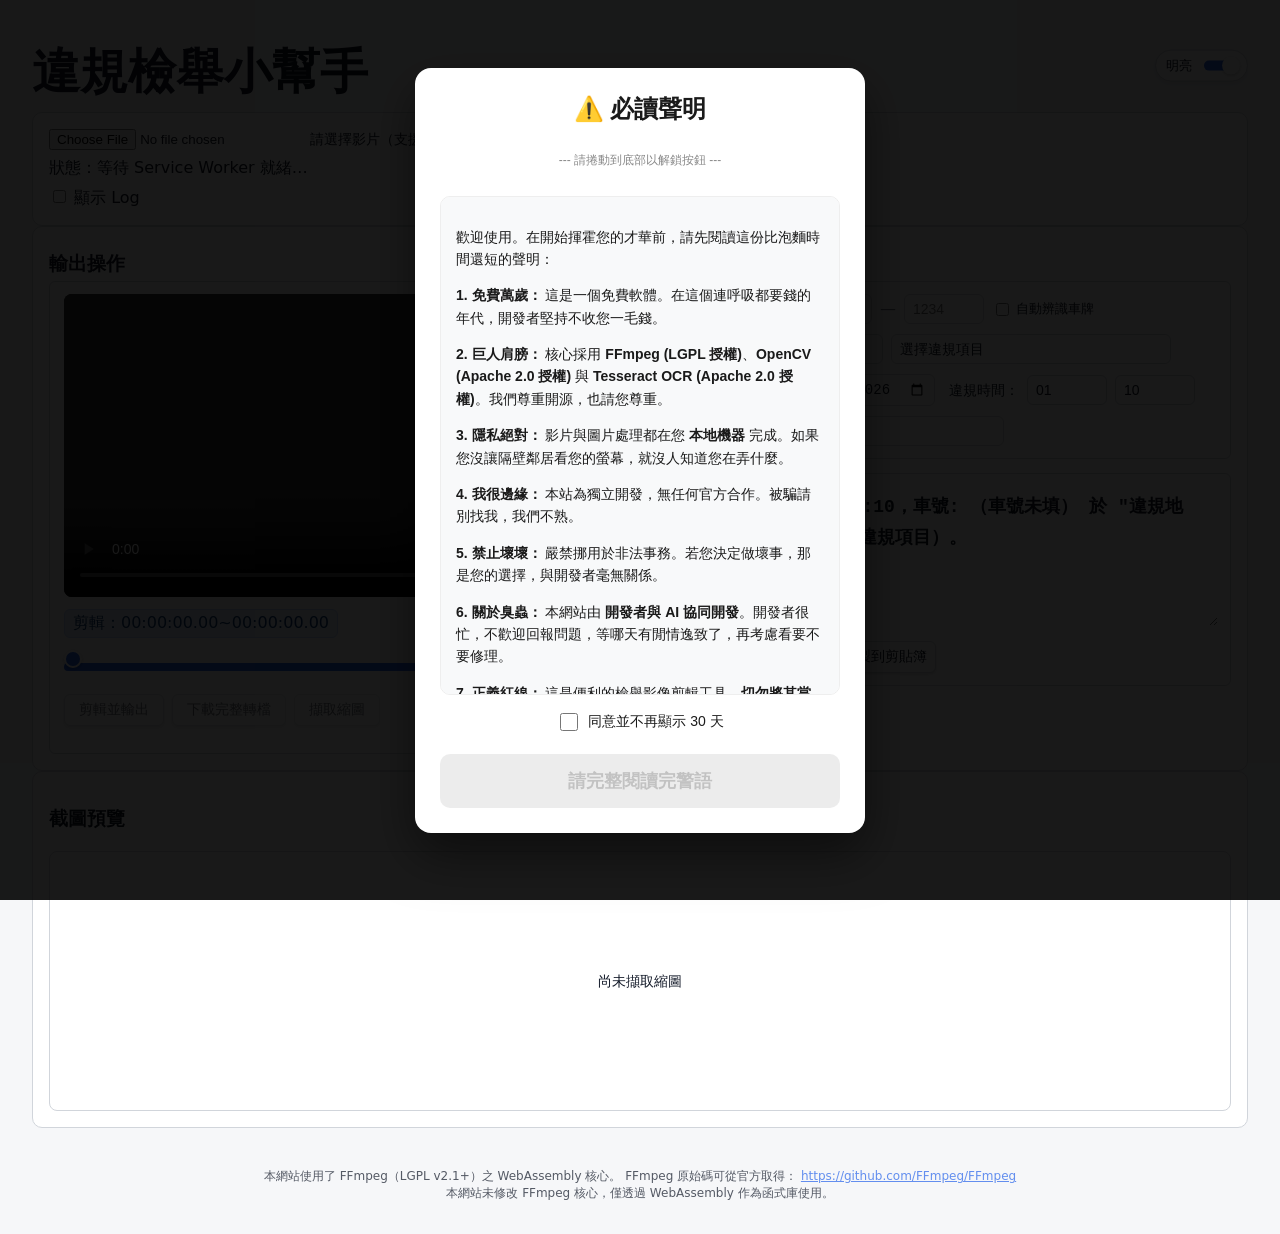
==== commit f1f5a649: "更新:輸出操作版面位置調整" ====
--- a/index.html
+++ b/index.html
@@ -630,40 +630,42 @@
   <div class="panel">
     <div class="col">
       <!-- 左側：預覽與上下雙滑桿 -->
-      <div class="media-area">
-        <h3>輸出操作</h3>
-        <!-- 1. 影像播放器 -->
-        <video id="preview" controls playsinline></video>
-
-        <!-- 2. 整合式時間軸與數據面板（左：剪輯範圍 / 右：播放進度）+ 3. 剪輯區間調整滑桿 -->
-        <div class="timeline-panel">
-          <div class="timeline-data">
-            <span class="chip time" id="clipRangeLabel">剪輯：<span id="startLabel">00:00:00.00</span>~<span id="endLabel">00:00:00.00</span></span>
-            <span class="chip time" id="playProgressLabel"><span id="cur">00:00:00.00</span> / <span id="dur">00:00:00.00</span></span>
-          </div>
-
-          <div class="stacked-slider">
-            <div class="rail" id="rail">
-              <div class="track top"></div>
-              <div class="track bottom"></div>
-              <div class="selection" id="selection"></div>
-
-              <!-- 上：開始滑桿（初始 0/100） -->
-              <input id="startRange" type="range" min="0" max="100" step="0.01" value="0" />
-              <!-- 下：結束滑桿（初始就在 100%） -->
-              <input id="endRange"   type="range" min="0" max="100" step="0.01" value="100" />
+      <div>
+        <h3 class="group-title">輸出操作</h3>
+        <div class="media-area">
+          <!-- 1. 影像播放器 -->
+          <video id="preview" controls playsinline></video>
+
+          <!-- 2. 整合式時間軸與數據面板（左：剪輯範圍 / 右：播放進度）+ 3. 剪輯區間調整滑桿 -->
+          <div class="timeline-panel">
+            <div class="timeline-data">
+              <span class="chip time" id="clipRangeLabel">剪輯：<span id="startLabel">00:00:00.00</span>~<span id="endLabel">00:00:00.00</span></span>
+              <span class="chip time" id="playProgressLabel"><span id="cur">00:00:00.00</span> / <span id="dur">00:00:00.00</span></span>
+            </div>
+
+            <div class="stacked-slider">
+              <div class="rail" id="rail">
+                <div class="track top"></div>
+                <div class="track bottom"></div>
+                <div class="selection" id="selection"></div>
+
+                <!-- 上：開始滑桿（初始 0/100） -->
+                <input id="startRange" type="range" min="0" max="100" step="0.01" value="0" />
+                <!-- 下：結束滑桿（初始就在 100%） -->
+                <input id="endRange"   type="range" min="0" max="100" step="0.01" value="100" />
+              </div>
             </div>
           </div>
-        </div>
-
-        <!-- 4. 功能操作按鈕區 -->
-        <div class="output-actions">
-          <div class="controls">
-            <button id="btnClip" class="btn" disabled>剪輯並輸出</button>
-            <button id="btnDownloadFull" class="btn" disabled>下載完整轉檔</button>
-            <button id="btnThumbnail" class="btn" disabled>擷取縮圖</button>
+
+          <!-- 4. 功能操作按鈕區 -->
+          <div class="output-actions">
+            <div class="controls">
+              <button id="btnClip" class="btn" disabled>剪輯並輸出</button>
+              <button id="btnDownloadFull" class="btn" disabled>下載完整轉檔</button>
+              <button id="btnThumbnail" class="btn" disabled>擷取縮圖</button>
+            </div>
+            <p id="out" class="hint"></p>
           </div>
-          <p id="out" class="hint"></p>
         </div>
       </div>
 
